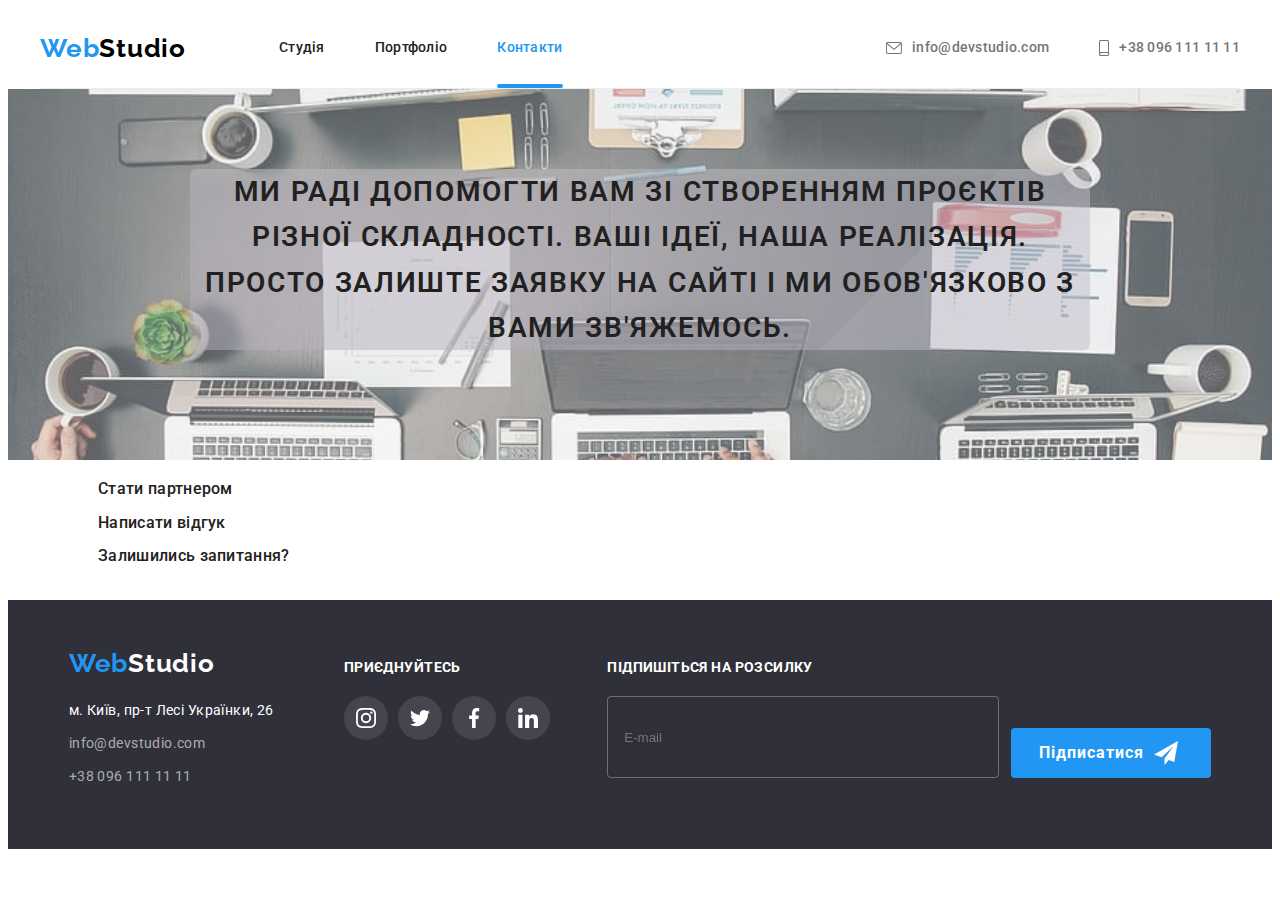
==== contacts.html @ 42ce3b86 "New update" ====
<!DOCTYPE html>
<html lang="uk">
<head>
    <meta charset="UTF-8">
    <meta http-equiv="X-UA-Compatible" content="IE=edge">
    <meta name="viewport" content="width=device-width, initial-scale=1.0">
    <title lang="en">Contacts</title>
    <link rel="preconnect" href="https://fonts.googleapis.com">
    <link rel="preconnect" href="https://fonts.gstatic.com" crossorigin>
    <link href="https://fonts.googleapis.com/css2?family=Raleway:wght@700&family=Roboto:wght@400;500;700;900&display=swap"
        rel="stylesheet">
    <link rel="stylesheet" href="https://cdnjs.cloudflare.com/ajax/libs/modern-normalize/1.1.0/modern-normalize.min.css"
        integrity="sha512-wpPYUAdjBVSE4KJnH1VR1HeZfpl1ub8YT/NKx4PuQ5NmX2tKuGu6U/JRp5y+Y8XG2tV+wKQpNHVUX03MfMFn9Q=="
        crossorigin="anonymous" referrerpolicy="no-referrer" />
    <link rel="stylesheet" href="./css/main.min.css" />
</head>
<body>
    <header class="container header">
        <div class="header-container">
            <nav class="header-item">
                <a href="./index.html"><span class="logo">Web</span><span class="logo logo-second-part">Studio</span></a>
                <ul class="list-link flex-items">
                    <li class="list-item">
                        <a class="link" href="./index.html">Студія</a>
                    </li>
                    <li class="list-item">
                        <a class="link" href="./portfolio.html">Портфоліо</a>
                    </li>
                    <li class="list-item">
                        <a class="link current" href="./contacts.html">Контакти</a>
                    </li>
                </ul>
            </nav>
            <button type="button" class="mobile-menu-btn" data-menu-open>
                <svg class="mobile-menu-btn__icon" width="40" height="40">
                    <use href="./images/for-sprite/sprite.svg#icon-menu"></use>
                </svg>
            </button>
            <ul class="list-address flex-items">
                <li class="address-item mail">
                    <a class="link-address" href="mailto:info@devstudio.com">
                        <svg class="mail-icon">
                            <use href="./images/for-sprite/sprite.svg#mail"></use>
                        </svg>
                        info@devstudio.com
                    </a>
                </li>
                <li class="address-item">
                    <a class="link-address" href="tel:+380961111111">
                        <svg class="phone-icon">
                            <use href="./images/for-sprite/sprite.svg#phone"></use>
                        </svg>+38 096 111 11 11
                    </a>
                </li>
            </ul>
        </div>
    
        <div class="mobile-menu" data-menu>
            <div class="container mobile-menu__container">
                <button type="button" class="mobile-menu__close-btn" data-menu-close>
                    <svg class="mobile-menu__close-icon" width="40" height="40">
                        <use href="./images/for-sprite/sprite.svg#icon-close-menu"></use>
                    </svg>
                </button>
                <ul class="mobile-menu__list-link">
                    <li class="mobile-menu__list-item">
                        <a class="mobile-menu__link" href="./index.html">Студія</a>
                    </li>
                    <li class="mobile-menu__list-item">
                        <a class="mobile-menu__link current" href="./portfolio.html">Портфоліо</a>
                    </li>
                    <li class="mobile-menu__list-item">
                        <a class="mobile-menu__link" href="#">Контакти</a>
                    </li>
                </ul>
                <ul class="mobile-menu__list-address">
                    <li class="mobile-menu__address-item mail">
                        <a class="mobile-menu__link-phone" href="tel:+380961111111">
                            +38 096 111 11 11
                        </a>
                    </li>
                    <li class="mobile-menu__address-item">
                        <a class="mobile-menu__link-mail" href="mailto:info@devstudio.com">
                            info@devstudio.com
                        </a>
                    </li>
                </ul>
    </header>
    <main>
        <section class="section-contacts">
            <div class="contacts-container">
                <h1 class="contacts-article">Ми раді допомогти вам зі створенням проєктів різної складності. Ваші ідеї, наша реалізація. Просто залиште заявку на сайті і ми обов'язково з вами зв'яжемось.</h1>
            </div>
        </section>
        <ul class="contacts-list">
            <li class="contacts-item">
                <a class="contacts-link" href=""#>Стати партнером</a>
            </li>
            <li class="contacts-item">
                <a class="contacts-link" href=""#>Написати відгук</a>
            </li>
            <li class="contacts-item">
                <a class="contacts-link" href=""#>Залишились запитання?</a>
            </li>
        </ul>
    

    </main>
    <footer class="footer-address">
        <div class="footer-container">
            <div class="footer-left-part">
                <div class="footer-left">
                    <a href="./index.html"><span class="logo">Web</span><span class="logo logo-third-part">Studio</span></a>
                    <address class="footer-list">
                        <ul class="footer-box">
                            <li>
                                <a class="footer-link" href="https://goo.gl/maps/sdtxkwDF94uDCL8M9" target="_blank"
                                    rel="noopener noreferrer">м. Київ, пр-т Лесі Українки, 26</a>
                            </li>
                            <li class="footer-contacts">
                                <a class="footer-link footer-transparant"
                                    href="mailto:info@devstudio.com">info@devstudio.com</a>
                            </li>
                            <li class="footer-contacts">
                                <a class="footer-link footer-transparant" href="tel:+380961111111">+38 096 111 11 11</a>
                            </li>
                        </ul>
                    </address>
                </div>
                <div class="footer-right">
                    <h2 class="join-link">
                        Приєднуйтесь
                    </h2>
                    <ul class="flex-items box-media-footer">
                        <li class="social-list-footer">
                            <a href="#" class="link-networks-footer">
                                <svg class="social-networks-footer">
                                    <use href="./images/for-sprite/sprite.svg#icon-instagram"></use>
                                </svg>
                            </a>
                        </li>
                        <li class="social-list-footer">
                            <a href="#" class="link-networks-footer">
                                <svg class="social-networks-footer">
                                    <use href="./images/for-sprite/sprite.svg#icon-twitter"></use>
                                </svg>
                            </a>
                        </li>
                        <li class="social-list-footer">
                            <a href="#" class="link-networks-footer">
                                <svg class="social-networks-footer">
                                    <use href="./images/for-sprite/sprite.svg#icon-facebook"></use>
                                </svg>
                            </a>
                        </li>
                        <li class="social-list-footer">
                            <a href="#" class="link-networks-footer">
                                <svg class="social-networks-footer">
                                    <use href="./images/for-sprite/sprite.svg#icon-linkedin"></use>
                                </svg>
                            </a>
                        </li>
                    </ul>
                </div>
            </div>
            <form class="footer-contain">
                <label class="contact-form-field">
                    <span class="footer-form-title">Підпишіться на розсилку</span>
                    <span class="contact-form-input-footer">
                        <input name="user-email-address" class="email-footer" type="email" placeholder="E-mail">
                    </span>
                </label>
                <button type="submit" class="footer-button">
                    Підписатися
                    <svg class="footer-icon" width="24" height="24">
                        <use href="./images/for-sprite/sprite.svg#icon-send"></use>
                    </svg>
                </button>
            </form>
        </div>
    </footer>

<script src="./js/modal.js"></script>
<script src="./js/menu.js"></script>
</body>
</html>
---- css/main.min.css ----
:root{--primary-font: Roboto, sans-serif;--secondary-font: Raleway, sans-serif;--primary-color: #212121;--link-address-color: #757575;--link-color: #2196F3;--logo-color: #000000;--primary-background-color: #FFFFFF;--secondary-background-color: #2F303A;--color-transparant: rgba(255, 255, 255, 0.6);--active-button-color: #188CE8;--section-color: #F5F4FA;--border-color: #EEEEEE;--header-border-color: #ECECEC;--background-color-image: #C4C4C4;--social-network-color: #AFB1B8}.visually-hidden{position:absolute;width:1px;height:1px;margin:-1px;padding:0;overflow:hidden;border:0;clip:rect(0 0 0 0)}body{font-family:var(--primary-font);color:var(--primary-color);background-color:var(--primary-background-color)}ul{list-style:none;margin-top:0;margin-bottom:0;padding-left:0}a{text-decoration:none}h1,h2,h3,p{padding:0;margin:0}img{display:block}.container{padding-left:15px;padding-right:15px;margin-left:auto;margin-right:auto;width:100%}@media screen and (min-width: 480px){.container{width:480px}}@media screen and (min-width: 768px){.container{width:768px}}@media screen and (min-width: 1200px){.container{width:1200px}}.flex-items{display:-webkit-box;display:-ms-flexbox;display:flex}.header{position:relative}.header-container{display:-webkit-box;display:-ms-flexbox;display:flex;padding-top:16px;padding-bottom:16px;-webkit-box-pack:justify;-ms-flex-pack:justify;justify-content:space-between;-webkit-box-align:center;-ms-flex-align:center;align-items:center;border-bottom:1px solid var(--header-border-color)}.logo{color:var(--link-color);font-family:var(--secondary-font);font-weight:700;font-size:26px;line-height:1.19;letter-spacing:.03em}.logo-second-part{color:var(--logo-color)}.list-link{display:none}.list-address{display:none}.mobile-menu-btn{display:-webkit-inline-box;display:-ms-inline-flexbox;display:inline-flex;margin:0;padding:0;top:10px;right:15px;background-color:rgba(0,0,0,0);border:none;line-height:0;cursor:pointer;-webkit-transition:fill 250ms cubic-bezier(0.4, 0, 0.2, 1);transition:fill 250ms cubic-bezier(0.4, 0, 0.2, 1)}.mobile-menu-btn:hover,.mobile-menu-btn:focus{fill:var(--link-color)}.mobile-menu{position:fixed;top:0;left:0;width:100%;height:100vh;overflow:auto;opacity:0;visibility:hidden;pointer-events:none;z-index:999;background-color:var(--primary-background-color);-webkit-transition:opacity 250ms cubic-bezier(0.4, 0, 0.2, 1),visibility 250ms cubic-bezier(0.4, 0, 0.2, 1);transition:opacity 250ms cubic-bezier(0.4, 0, 0.2, 1),visibility 250ms cubic-bezier(0.4, 0, 0.2, 1)}.mobile-menu.is-open{display:block;opacity:1;visibility:visible;pointer-events:auto}.mobile-menu__close-btn{display:block;position:absolute;top:10px;right:15px;background-color:rgba(0,0,0,0);border:none;padding:0;line-height:0;cursor:pointer;-webkit-transition:fill 250ms cubic-bezier(0.4, 0, 0.2, 1);transition:fill 250ms cubic-bezier(0.4, 0, 0.2, 1)}.mobile-menu__close-btn:hover,.mobile-menu__close-btn:focus{fill:var(--link-color)}.mobile-menu__container{position:relative;padding-top:48px;padding-bottom:48px}.mobile-menu__list-link{padding-left:25px;margin-bottom:170px}.mobile-menu__list-item:not(:last-child){margin-bottom:36px}.mobile-menu__link{display:block;position:relative;color:var(--primary-color);font-weight:500;font-size:30px;line-height:1.18;letter-spacing:.02em;-webkit-transition:color 250ms cubic-bezier(0.4, 0, 0.2, 1);transition:color 250ms cubic-bezier(0.4, 0, 0.2, 1)}.mobile-menu__link:hover,.mobile-menu__link:focus{color:var(--link-color)}.mobile-menu__link.current{color:var(--link-color)}.mobile-menu__list-address{padding-left:25px;margin-bottom:40px}.mobile-menu__link-phone{font-weight:500;font-size:28px;line-height:1.18;letter-spacing:.02em;color:var(--link-color)}.mobile-menu__link-mail{font-weight:500;font-size:20px;line-height:28px;letter-spacing:.02em;color:var(--link-address-color)}.mobile-menu__address-item:not(:last-child){margin-bottom:20px}.mobile-menu__social-network{padding-left:25px}.mobile-menu__network-item:not(:last-child){margin-right:10px}.mobile-menu__network-item:not(:last-child)::after{content:"";border:1px solid rgba(33,33,33,.2);-webkit-transform:rotate(90deg);transform:rotate(90deg);margin-left:6px}.mobile-menu__network-link{color:var(--link-color);font-weight:500;font-size:12px;line-height:1.22;letter-spacing:.02em}@media screen and (min-width: 480px){.mobile-menu__list-link{padding-left:25px;margin-bottom:302px}.mobile-menu__link{font-size:40px}.mobile-menu__link-phone{font-size:34px}.mobile-menu__link-mail{font-size:24px}.mobile-menu__network-item:not(:last-child)::after{margin-left:10px}.mobile-menu__network-link{font-size:18px}}@media screen and (min-width: 768px){.header-container{display:-webkit-box;display:-ms-flexbox;display:flex;-webkit-box-align:center;-ms-flex-align:center;align-items:center;padding-top:0;padding-bottom:0;border-bottom:1px solid var(--header-border-color)}.mobile-menu-btn{display:none}.mobile-menu{display:none}.logo{color:var(--link-color);font-family:var(--secondary-font);font-weight:700;font-size:24px;line-height:1.16;letter-spacing:.03em}.logo-second-part{color:var(--logo-color)}.header-item{display:-webkit-box;display:-ms-flexbox;display:flex;-webkit-box-align:center;-ms-flex-align:center;align-items:center}.list-link{display:-webkit-box;display:-ms-flexbox;display:flex;margin-left:87px}.link{display:block;position:relative;padding-top:32px;padding-bottom:32px;color:var(--primary-color);font-weight:500;font-size:14px;line-height:1.14;letter-spacing:.02em;-webkit-transition:color 250ms cubic-bezier(0.4, 0, 0.2, 1);transition:color 250ms cubic-bezier(0.4, 0, 0.2, 1)}.link:hover,.link:focus{color:var(--link-color)}.list-item:not(:last-child){margin-right:50px}.link.current{color:var(--link-color)}.link.current::after{content:"";position:absolute;width:100%;height:4px;bottom:0;left:0;border-radius:2px;background-color:var(--link-color)}.list-address{display:-webkit-box;display:-ms-flexbox;display:flex;margin-top:0;margin-left:auto;-ms-flex-wrap:wrap;flex-wrap:wrap;margin-left:96px}.link-address{color:var(--link-address-color);font-weight:500;font-size:12px;line-height:1.14;letter-spacing:.02em;display:-webkit-box;display:-ms-flexbox;display:flex;-webkit-box-pack:center;-ms-flex-pack:center;justify-content:center;-webkit-box-align:center;-ms-flex-align:center;align-items:center;-webkit-transition:color 250ms cubic-bezier(0.4, 0, 0.2, 1);transition:color 250ms cubic-bezier(0.4, 0, 0.2, 1)}.link-address:hover,.link-address:focus{color:var(--link-color)}.address-item:not(:last-child){margin-bottom:10px}.mail-icon{width:14px;height:10px;margin-right:8px;fill:currentColor}.mail-icon:hover,.mail-icon:focus{fill:var(--link-color)}.phone-icon{width:10px;height:14px;margin-right:8px;fill:currentColor}.phone-icon:hover,.phone-icon:focus{fill:var(--link-color)}}@media screen and (min-width: 1200px){.header-item{display:-webkit-box;display:-ms-flexbox;display:flex;-webkit-box-align:center;-ms-flex-align:center;align-items:center}.header-border{border-bottom:1px solid var(--header-border-color)}.logo{color:var(--link-color);font-family:var(--secondary-font);font-weight:700;font-size:26px;line-height:1.19;letter-spacing:.03em}.logo-second-part{color:var(--logo-color)}.list-link{display:-webkit-box;display:-ms-flexbox;display:flex;margin-left:93px}.link{display:block;position:relative;padding-top:32px;padding-bottom:32px;color:var(--primary-color);font-weight:500;font-size:14px;line-height:1.14;letter-spacing:.02em;-webkit-transition:color 250ms cubic-bezier(0.4, 0, 0.2, 1);transition:color 250ms cubic-bezier(0.4, 0, 0.2, 1)}.link:hover,.link:focus{color:var(--link-color)}.list-item:not(:last-child){margin-right:50px}.link.current{color:var(--link-color)}.link.current::after{content:"";position:absolute;width:100%;height:4px;bottom:0;left:0;border-radius:2px;background-color:var(--link-color)}.list-address{display:-webkit-box;display:-ms-flexbox;display:flex;margin-top:0;margin-left:auto}.link-address{color:var(--link-address-color);font-weight:500;font-size:14px;line-height:1.14;letter-spacing:.02em;display:-webkit-box;display:-ms-flexbox;display:flex;-webkit-box-align:center;-ms-flex-align:center;align-items:center;-webkit-transition:color 250ms cubic-bezier(0.4, 0, 0.2, 1);transition:color 250ms cubic-bezier(0.4, 0, 0.2, 1)}.link-address:hover,.link-address:focus{color:var(--link-color)}.address-item:nth-child(n+1){margin-bottom:0}.address-item:not(:last-child){margin-right:50px}.mail-icon{width:16px;height:12px;margin-right:10px;fill:currentColor}.mail-icon:hover,.mail-icon:focus{fill:var(--link-color)}.phone-icon{width:10px;height:16px;margin-right:10px;fill:currentColor}.phone-icon:hover,.phone-icon:focus{fill:var(--link-color)}.mail{margin-left:auto}}.hero{width:100%;background-image:-webkit-gradient(linear, left top, left bottom, from(rgba(47, 48, 58, 0.4)), to(rgba(47, 48, 58, 0.4))),url(../images/mobile/hero-mobile.jpg);background-image:linear-gradient(rgba(47, 48, 58, 0.4), rgba(47, 48, 58, 0.4)),url(../images/mobile/hero-mobile.jpg);background-position:center;background-color:var(--background-color-image);background-size:cover;background-repeat:no-repeat;padding-top:118px;padding-bottom:118px;text-align:center;margin-left:auto;margin-right:auto}@media(min-device-pixel-ratio: 2),(-webkit-min-device-pixel-ratio: 2),(min-resolution: 192dpi),(min-resolution: 2dppx){.hero{background-image:-webkit-gradient(linear, left top, left bottom, from(rgba(47, 48, 58, 0.4)), to(rgba(47, 48, 58, 0.4))),url(../images/mobile/hero-mobile@2x.webp);background-image:linear-gradient(rgba(47, 48, 58, 0.4), rgba(47, 48, 58, 0.4)),url(../images/mobile/hero-mobile@2x.webp)}}.hero__title{margin-bottom:30px;margin-left:auto;margin-right:auto;width:300px;color:var(--primary-background-color);font-weight:900;font-size:26px;line-height:1.62;letter-spacing:.06em;text-transform:uppercase}.hero__button{padding-top:10px;padding-bottom:10px;padding-right:32px;padding-left:32px;border:1px rgba(0,0,0,0);border-radius:4px;min-width:216px;color:var(--primary-background-color);background-color:var(--link-color);font-weight:700;font-size:16px;line-height:1.88;letter-spacing:.06em;-webkit-transition:background-color 250ms cubic-bezier(0.4, 0, 0.2, 1);transition:background-color 250ms cubic-bezier(0.4, 0, 0.2, 1)}.hero__button:hover,.hero__button:focus{background-color:var(--active-button-color);cursor:pointer}@media screen and (min-width: 480px){.hero{width:100%;background-image:-webkit-gradient(linear, left top, left bottom, from(rgba(47, 48, 58, 0.4)), to(rgba(47, 48, 58, 0.4))),url(../images/mobile/hero-mobile.jpg);background-image:linear-gradient(rgba(47, 48, 58, 0.4), rgba(47, 48, 58, 0.4)),url(../images/mobile/hero-mobile.jpg);background-position:center;background-color:var(--background-color-image);background-size:cover;background-repeat:no-repeat;padding-top:118px;padding-bottom:118px;text-align:center;margin-left:auto;margin-right:auto}}@media screen and (min-width: 480px)and (min-device-pixel-ratio: 2),screen and (min-width: 480px)and (-webkit-min-device-pixel-ratio: 2),screen and (min-width: 480px)and (min-resolution: 192dpi),screen and (min-width: 480px)and (min-resolution: 2dppx){.hero{background-image:-webkit-gradient(linear, left top, left bottom, from(rgba(47, 48, 58, 0.4)), to(rgba(47, 48, 58, 0.4))),url(../images/mobile/hero-mobile@2x.webp);background-image:linear-gradient(rgba(47, 48, 58, 0.4), rgba(47, 48, 58, 0.4)),url(../images/mobile/hero-mobile@2x.webp)}}@media screen and (min-width: 480px){.hero__title{margin-bottom:30px;margin-left:auto;margin-right:auto;width:300px;color:var(--primary-background-color);font-weight:900;font-size:26px;line-height:1.62;letter-spacing:.06em;text-transform:uppercase}.hero__button{padding-top:10px;padding-bottom:10px;padding-right:32px;padding-left:32px;border:1px rgba(0,0,0,0);border-radius:4px;min-width:216px;color:var(--primary-background-color);background-color:var(--link-color);font-weight:700;font-size:16px;line-height:1.88;letter-spacing:.06em;-webkit-transition:background-color 250ms cubic-bezier(0.4, 0, 0.2, 1);transition:background-color 250ms cubic-bezier(0.4, 0, 0.2, 1)}.hero__button:hover,.hero__button:focus{background-color:var(--active-button-color);cursor:pointer}}@media screen and (min-width: 768px){.hero{width:100%;background-image:-webkit-gradient(linear, left top, left bottom, from(rgba(47, 48, 58, 0.4)), to(rgba(47, 48, 58, 0.4))),url(../images/tablet/hero-tablet.jpg);background-image:linear-gradient(rgba(47, 48, 58, 0.4), rgba(47, 48, 58, 0.4)),url(../images/tablet/hero-tablet.jpg);background-color:var(--background-color-image);background-position:center;background-size:cover;max-width:1023px;padding-top:120px;padding-bottom:120px;text-align:center;margin-left:auto;margin-right:auto}}@media screen and (min-width: 768px)and (min-device-pixel-ratio: 2),screen and (min-width: 768px)and (-webkit-min-device-pixel-ratio: 2),screen and (min-width: 768px)and (min-resolution: 192dpi),screen and (min-width: 768px)and (min-resolution: 2dppx){.hero{background-image:-webkit-gradient(linear, left top, left bottom, from(rgba(47, 48, 58, 0.4)), to(rgba(47, 48, 58, 0.4))),url(../images/tablet/hero-tablet@2x.webp);background-image:linear-gradient(rgba(47, 48, 58, 0.4), rgba(47, 48, 58, 0.4)),url(../images/tablet/hero-tablet@2x.webp)}}@media screen and (min-width: 768px){.hero__title{margin-bottom:30px;margin-left:auto;margin-right:auto;width:360px;color:var(--primary-background-color);font-weight:900;font-size:26px;line-height:1.62;letter-spacing:.06em;text-transform:uppercase}.hero__button{padding-top:10px;padding-bottom:10px;padding-right:24px;padding-left:24px;border:1px rgba(0,0,0,0);border-radius:4px;min-width:200px;color:var(--primary-background-color);background-color:var(--link-color);font-weight:700;font-size:16px;line-height:1.88;letter-spacing:.06em;-webkit-transition:background-color 250ms cubic-bezier(0.4, 0, 0.2, 1);transition:background-color 250ms cubic-bezier(0.4, 0, 0.2, 1)}.hero__button:hover,.hero__button:focus{background-color:var(--active-button-color);cursor:pointer}}@media screen and (min-width: 1200px){.hero{width:100%;background-image:-webkit-gradient(linear, left top, left bottom, from(rgba(47, 48, 58, 0.4)), to(rgba(47, 48, 58, 0.4))),url(../images/desktop/hero-desktop.jpg);background-image:linear-gradient(rgba(47, 48, 58, 0.4), rgba(47, 48, 58, 0.4)),url(../images/desktop/hero-desktop.jpg);background-color:var(--background-color-image);background-size:cover;background-position:center;max-width:1600px;padding-top:200px;padding-bottom:200px;text-align:center;margin-left:auto;margin-right:auto}}@media screen and (min-width: 1200px)and (min-device-pixel-ratio: 2),screen and (min-width: 1200px)and (-webkit-min-device-pixel-ratio: 2),screen and (min-width: 1200px)and (min-resolution: 192dpi),screen and (min-width: 1200px)and (min-resolution: 2dppx){.hero{background-image:-webkit-gradient(linear, left top, left bottom, from(rgba(47, 48, 58, 0.4)), to(rgba(47, 48, 58, 0.4))),url(../images/desktop/hero-desktop@2x.jpg);background-image:linear-gradient(rgba(47, 48, 58, 0.4), rgba(47, 48, 58, 0.4)),url(../images/desktop/hero-desktop@2x.jpg)}}@media screen and (min-width: 1200px){.hero__title{margin-bottom:30px;margin-left:auto;margin-right:auto;width:696px;color:var(--primary-background-color);font-weight:900;font-size:44px;line-height:1.36;letter-spacing:.06em;text-transform:uppercase}.hero__button{padding-top:10px;padding-bottom:10px;padding-right:32px;padding-left:32px;border:1px rgba(0,0,0,0);border-radius:4px;min-width:216px;color:var(--primary-background-color);background-color:var(--link-color);font-weight:700;font-size:16px;line-height:1.88;letter-spacing:.06em;-webkit-transition:background-color 250ms cubic-bezier(0.4, 0, 0.2, 1);transition:background-color 250ms cubic-bezier(0.4, 0, 0.2, 1)}.hero__button:hover,.hero__button:focus{background-color:var(--active-button-color);cursor:pointer}}.backdrop{position:fixed;top:0;left:0;width:100vw;height:100vh;background-color:rgba(0,0,0,.2);-webkit-transition:opacity 500ms cubic-bezier(0.4, 0, 0.2, 1),visibility 500ms cubic-bezier(0.4, 0, 0.2, 1);transition:opacity 500ms cubic-bezier(0.4, 0, 0.2, 1),visibility 500ms cubic-bezier(0.4, 0, 0.2, 1)}.backdrop.is-hidden{opacity:0;visibility:hidden;pointer-events:none}.backdrop.is-hidden .modal{-webkit-transform:translate(-50%, -50%) scale(0.7);transform:translate(-50%, -50%) scale(0.7)}.modal{position:absolute;top:50%;left:50%;-webkit-transform:translate(-50%, -50%) scale(1);transform:translate(-50%, -50%) scale(1);opacity:1;width:300px;height:560px;background-color:var(--primary-background-color);border-radius:4px;-webkit-transform:scale(1),opacity(1);transform:scale(1),opacity(1);-webkit-transition:opacity 250ms linear,-webkit-transform 250ms linear;transition:opacity 250ms linear,-webkit-transform 250ms linear;transition:transform 250ms linear,opacity 250ms linear;transition:transform 250ms linear,opacity 250ms linear,-webkit-transform 250ms linear}.modal-close-button{position:absolute;top:8px;right:8px;display:-webkit-box;display:-ms-flexbox;display:flex;-webkit-box-pack:center;-ms-flex-pack:center;justify-content:center;-webkit-box-align:center;-ms-flex-align:center;align-items:center;width:30px;height:30px;border-radius:50%;border:1px solid rgba(0,0,0,.1);background-color:rgba(0,0,0,0);padding:0;cursor:pointer;-webkit-transition:fill 250ms cubic-bezier(0.4, 0, 0.2, 1);transition:fill 250ms cubic-bezier(0.4, 0, 0.2, 1)}.modal-close-button:hover,.modal-close-button:focus .modal-close-icon{fill:var(--link-color)}@media screen and (min-width: 480px){.backdrop{position:fixed;top:0;left:0;width:100vw;height:100vh;background-color:rgba(0,0,0,.2);-webkit-transition:opacity 500ms cubic-bezier(0.4, 0, 0.2, 1),visibility 500ms cubic-bezier(0.4, 0, 0.2, 1);transition:opacity 500ms cubic-bezier(0.4, 0, 0.2, 1),visibility 500ms cubic-bezier(0.4, 0, 0.2, 1)}.backdrop.is-hidden{opacity:0;visibility:hidden;pointer-events:none}.backdrop.is-hidden .modal{-webkit-transform:translate(-50%, -50%) scale(0.7);transform:translate(-50%, -50%) scale(0.7)}.modal{position:absolute;top:50%;left:50%;-webkit-transform:translate(-50%, -50%) scale(1);transform:translate(-50%, -50%) scale(1);opacity:1;width:450px;height:609px;background-color:var(--primary-background-color);border-radius:4px;-webkit-transform:scale(1),opacity(1);transform:scale(1),opacity(1);-webkit-transition:opacity 250ms linear,-webkit-transform 250ms linear;transition:opacity 250ms linear,-webkit-transform 250ms linear;transition:transform 250ms linear,opacity 250ms linear;transition:transform 250ms linear,opacity 250ms linear,-webkit-transform 250ms linear}.modal-close-button{position:absolute;top:8px;right:8px;display:-webkit-box;display:-ms-flexbox;display:flex;-webkit-box-pack:center;-ms-flex-pack:center;justify-content:center;-webkit-box-align:center;-ms-flex-align:center;align-items:center;width:30px;height:30px;border-radius:50%;border:1px solid rgba(0,0,0,.1);background-color:rgba(0,0,0,0);padding:0;cursor:pointer;-webkit-transition:fill 250ms cubic-bezier(0.4, 0, 0.2, 1);transition:fill 250ms cubic-bezier(0.4, 0, 0.2, 1)}.modal-close-button:hover,.modal-close-button:focus .modal-close-icon{fill:var(--link-color)}}@media screen and (min-width: 768px){.backdrop{position:fixed;top:0;left:0;width:100vw;height:100vh;background-color:rgba(0,0,0,.2);-webkit-transition:opacity 500ms cubic-bezier(0.4, 0, 0.2, 1),visibility 500ms cubic-bezier(0.4, 0, 0.2, 1);transition:opacity 500ms cubic-bezier(0.4, 0, 0.2, 1),visibility 500ms cubic-bezier(0.4, 0, 0.2, 1)}.backdrop.is-hidden{opacity:0;visibility:hidden;pointer-events:none}.backdrop.is-hidden .modal{-webkit-transform:translate(-50%, -50%) scale(0.7);transform:translate(-50%, -50%) scale(0.7)}.modal{position:absolute;top:50%;left:50%;-webkit-transform:translate(-50%, -50%) scale(1);transform:translate(-50%, -50%) scale(1);opacity:1;width:450px;height:609px;background-color:var(--primary-background-color);border-radius:4px;-webkit-transform:scale(1),opacity(1);transform:scale(1),opacity(1);-webkit-transition:opacity 250ms linear,-webkit-transform 250ms linear;transition:opacity 250ms linear,-webkit-transform 250ms linear;transition:transform 250ms linear,opacity 250ms linear;transition:transform 250ms linear,opacity 250ms linear,-webkit-transform 250ms linear}.modal-close-button{position:absolute;top:8px;right:8px;display:-webkit-box;display:-ms-flexbox;display:flex;-webkit-box-pack:center;-ms-flex-pack:center;justify-content:center;-webkit-box-align:center;-ms-flex-align:center;align-items:center;width:30px;height:30px;border-radius:50%;border:1px solid rgba(0,0,0,.1);background-color:rgba(0,0,0,0);padding:0;cursor:pointer;-webkit-transition:fill 250ms cubic-bezier(0.4, 0, 0.2, 1);transition:fill 250ms cubic-bezier(0.4, 0, 0.2, 1)}.modal-close-button:hover,.modal-close-button:focus .modal-close-icon{fill:var(--link-color)}}@media screen and (min-width: 1200px){.backdrop{position:fixed;top:0;left:0;width:100vw;height:100vh;background-color:rgba(0,0,0,.2);-webkit-transition:opacity 500ms cubic-bezier(0.4, 0, 0.2, 1),visibility 500ms cubic-bezier(0.4, 0, 0.2, 1);transition:opacity 500ms cubic-bezier(0.4, 0, 0.2, 1),visibility 500ms cubic-bezier(0.4, 0, 0.2, 1)}.backdrop.is-hidden{opacity:0;visibility:hidden;pointer-events:none}.backdrop.is-hidden .modal{-webkit-transform:translate(-50%, -50%) scale(0.7);transform:translate(-50%, -50%) scale(0.7)}.modal{position:absolute;top:50%;left:50%;-webkit-transform:translate(-50%, -50%) scale(1);transform:translate(-50%, -50%) scale(1);opacity:1;width:528px;height:581px;background-color:var(--primary-background-color);border-radius:4px;-webkit-transform:scale(1),opacity(1);transform:scale(1),opacity(1);-webkit-transition:opacity 250ms linear,-webkit-transform 250ms linear;transition:opacity 250ms linear,-webkit-transform 250ms linear;transition:transform 250ms linear,opacity 250ms linear;transition:transform 250ms linear,opacity 250ms linear,-webkit-transform 250ms linear}.modal-close-button{position:absolute;top:8px;right:8px;display:-webkit-box;display:-ms-flexbox;display:flex;-webkit-box-pack:center;-ms-flex-pack:center;justify-content:center;-webkit-box-align:center;-ms-flex-align:center;align-items:center;width:30px;height:30px;border-radius:50%;border:1px solid rgba(0,0,0,.1);background-color:rgba(0,0,0,0);padding:0;cursor:pointer;-webkit-transition:fill 250ms cubic-bezier(0.4, 0, 0.2, 1);transition:fill 250ms cubic-bezier(0.4, 0, 0.2, 1)}.modal-close-button:hover,.modal-close-button:focus .modal-close-icon{fill:var(--link-color)}}.contact-form-title{display:block;font-weight:700;font-size:20px;line-height:1.15;text-align:center;letter-spacing:.03em;color:var(--primary-color)}.contact-form{padding:40px}.contact-form-field-form{display:block;margin-top:10px}.contact-form-input-wrapper{position:relative}.contact-form-input{width:100%;height:35px;font-size:14px;margin-top:4px;padding-left:42px;border:1px solid rgba(33,33,33,.2);border-radius:4px;-webkit-transition:border-color 250ms cubic-bezier(0.4, 0, 0.2, 1);transition:border-color 250ms cubic-bezier(0.4, 0, 0.2, 1)}.contact-form-input:focus{outline:none;border-color:var(--link-color)}.contact-form-input:focus+.contact-form-icon{fill:var(--link-color)}.text-style{display:block;font-size:12px;line-height:1.17;letter-spacing:.01em;color:var(--link-address-color)}.contact-form-icon{position:absolute;top:50%;left:12px;-webkit-transform:translateY(-50%);transform:translateY(-50%);display:block;width:18px;height:18px}.contact-form-message{width:100%;height:100px;padding:12px 16px;margin-top:4px;font-size:14px;resize:none;border:1px solid rgba(33,33,33,.2);border-radius:4px;-webkit-transition:border-color 250ms cubic-bezier(0.4, 0, 0.2, 1);transition:border-color 250ms cubic-bezier(0.4, 0, 0.2, 1)}.contact-form-message:focus{outline:none;border-color:var(--link-color)}.contact-form-message::-webkit-input-placeholder{line-height:1.17;letter-spacing:.01em;color:rgba(117,117,117,.5)}.contact-form-message::-moz-placeholder{line-height:1.17;letter-spacing:.01em;color:rgba(117,117,117,.5)}.contact-form-message:-ms-input-placeholder{line-height:1.17;letter-spacing:.01em;color:rgba(117,117,117,.5)}.contact-form-message::-ms-input-placeholder{line-height:1.17;letter-spacing:.01em;color:rgba(117,117,117,.5)}.contact-form-message::placeholder{line-height:1.17;letter-spacing:.01em;color:rgba(117,117,117,.5)}.contact-form-checkbox-wrapper{margin-bottom:20px}.contact-form-checkbox-label{display:-webkit-box;display:-ms-flexbox;display:flex;-webkit-box-pack:center;-ms-flex-pack:center;justify-content:center;-webkit-box-align:center;-ms-flex-align:center;align-items:center;margin-top:20px;font-size:14px}.check-thumb{display:block;width:16px;height:15px;margin-right:8px;border:.2px solid var(--primary-color);cursor:pointer;-webkit-transition:background-color 250ms cubic-bezier(0.4, 0, 0.2, 1);transition:background-color 250ms cubic-bezier(0.4, 0, 0.2, 1)}.contact-form-checkbox:checked+.contact-form-checkbox-label>.check-thumb{background-color:var(--link-color);border-color:var(--link-color);border-radius:2px}.contact-form-checkbox:focus+.contact-form-checkbox-label>.check-thumb{border-color:var(--link-color)}.checkbox-paragraph{display:inline;font-size:12px;line-height:1.17;letter-spacing:.03em}.link-comment{display:inline;font-size:12px;line-height:1.17;letter-spacing:.03em;text-decoration-line:underline;color:var(--link-color)}.contact-form-submit-button{display:block;min-width:200px;padding:10px 52px;margin-left:auto;margin-right:auto;border:1px rgba(0,0,0,0);font-family:inherit;font-weight:700;font-size:16px;line-height:1.88;letter-spacing:.06em;color:var(--primary-background-color);background-color:var(--link-color);border-radius:4px;cursor:pointer;-webkit-transition:background-color 250ms cubic-bezier(0.4, 0, 0.2, 1);transition:background-color 250ms cubic-bezier(0.4, 0, 0.2, 1)}.contact-form-submit-button:hover,.contact-form-submit-button:focus{background-color:var(--active-button-color);-webkit-box-shadow:0px 4px 4px rgba(0,0,0,.15);box-shadow:0px 4px 4px rgba(0,0,0,.15)}@media screen and (min-width: 480px){.contact-form-title{display:block;font-weight:700;font-size:20px;line-height:1.15;text-align:center;letter-spacing:.03em;color:var(--primary-color)}.contact-form{padding:40px}.contact-form-field-form{display:block;margin-top:10px}.contact-form-input-wrapper{position:relative}.contact-form-input{width:100%;height:40px;font-size:14px;margin-top:4px;padding-left:42px;border:1px solid rgba(33,33,33,.2);border-radius:4px;-webkit-transition:border-color 250ms cubic-bezier(0.4, 0, 0.2, 1);transition:border-color 250ms cubic-bezier(0.4, 0, 0.2, 1)}.contact-form-input:focus{outline:none;border-color:var(--link-color)}.contact-form-input:focus+.contact-form-icon{fill:var(--link-color)}.text-style{display:block;font-size:12px;line-height:1.17;letter-spacing:.01em;color:var(--link-address-color)}.contact-form-icon{position:absolute;top:50%;left:12px;-webkit-transform:translateY(-50%);transform:translateY(-50%);display:block;width:18px;height:18px}.contact-form-message{width:100%;height:120px;padding:12px 16px;margin-top:4px;font-size:14px;resize:none;border:1px solid rgba(33,33,33,.2);border-radius:4px;-webkit-transition:border-color 250ms cubic-bezier(0.4, 0, 0.2, 1);transition:border-color 250ms cubic-bezier(0.4, 0, 0.2, 1)}.contact-form-message:focus{outline:none;border-color:var(--link-color)}.contact-form-message::-webkit-input-placeholder{line-height:1.17;letter-spacing:.01em;color:rgba(117,117,117,.5)}.contact-form-message::-moz-placeholder{line-height:1.17;letter-spacing:.01em;color:rgba(117,117,117,.5)}.contact-form-message:-ms-input-placeholder{line-height:1.17;letter-spacing:.01em;color:rgba(117,117,117,.5)}.contact-form-message::-ms-input-placeholder{line-height:1.17;letter-spacing:.01em;color:rgba(117,117,117,.5)}.contact-form-message::placeholder{line-height:1.17;letter-spacing:.01em;color:rgba(117,117,117,.5)}.contact-form-checkbox-wrapper{margin-bottom:30px}.contact-form-checkbox-label{display:-webkit-box;display:-ms-flexbox;display:flex;-webkit-box-pack:center;-ms-flex-pack:center;justify-content:center;-webkit-box-align:center;-ms-flex-align:center;align-items:center;margin-top:20px;font-size:14px}.check-thumb{display:block;width:16px;height:15px;margin-right:8px;border:.2px solid var(--primary-color);cursor:pointer;-webkit-transition:background-color 250ms cubic-bezier(0.4, 0, 0.2, 1);transition:background-color 250ms cubic-bezier(0.4, 0, 0.2, 1)}.contact-form-checkbox:checked+.contact-form-checkbox-label>.check-thumb{background-color:var(--link-color);border-color:var(--link-color);border-radius:2px}.contact-form-checkbox:focus+.contact-form-checkbox-label>.check-thumb{border-color:var(--link-color)}.checkbox-paragraph{display:inline;font-size:12px;line-height:1.17;letter-spacing:.03em}.link-comment{display:inline;font-size:12px;line-height:1.17;letter-spacing:.03em;text-decoration-line:underline;color:var(--link-color)}.contact-form-submit-button{display:block;min-width:200px;padding:10px 52px;margin-left:auto;margin-right:auto;border:1px rgba(0,0,0,0);font-family:inherit;font-weight:700;font-size:16px;line-height:1.88;letter-spacing:.06em;color:var(--primary-background-color);background-color:var(--link-color);border-radius:4px;cursor:pointer;-webkit-transition:background-color 250ms cubic-bezier(0.4, 0, 0.2, 1);transition:background-color 250ms cubic-bezier(0.4, 0, 0.2, 1)}.contact-form-submit-button:hover,.contact-form-submit-button:focus{background-color:var(--active-button-color);-webkit-box-shadow:0px 4px 4px rgba(0,0,0,.15);box-shadow:0px 4px 4px rgba(0,0,0,.15)}}@media screen and (min-width: 768px){.contact-form-title{display:block;font-weight:700;font-size:20px;line-height:1.15;text-align:center;letter-spacing:.03em;color:var(--primary-color)}.contact-form{padding:40px}.contact-form-field-form{display:block;margin-top:10px}.contact-form-input-wrapper{position:relative}.contact-form-input{width:100%;height:40px;font-size:14px;margin-top:4px;padding-left:42px;border:1px solid rgba(33,33,33,.2);border-radius:4px;-webkit-transition:border-color 250ms cubic-bezier(0.4, 0, 0.2, 1);transition:border-color 250ms cubic-bezier(0.4, 0, 0.2, 1)}.contact-form-input:focus{outline:none;border-color:var(--link-color)}.contact-form-input:focus+.contact-form-icon{fill:var(--link-color)}.text-style{display:block;font-size:12px;line-height:1.17;letter-spacing:.01em;color:var(--link-address-color)}.contact-form-icon{position:absolute;top:50%;left:12px;-webkit-transform:translateY(-50%);transform:translateY(-50%);display:block;width:18px;height:18px}.contact-form-message{width:100%;height:120px;padding:12px 16px;margin-top:4px;font-size:14px;resize:none;border:1px solid rgba(33,33,33,.2);border-radius:4px;-webkit-transition:border-color 250ms cubic-bezier(0.4, 0, 0.2, 1);transition:border-color 250ms cubic-bezier(0.4, 0, 0.2, 1)}.contact-form-message:focus{outline:none;border-color:var(--link-color)}.contact-form-message::-webkit-input-placeholder{line-height:1.17;letter-spacing:.01em;color:rgba(117,117,117,.5)}.contact-form-message::-moz-placeholder{line-height:1.17;letter-spacing:.01em;color:rgba(117,117,117,.5)}.contact-form-message:-ms-input-placeholder{line-height:1.17;letter-spacing:.01em;color:rgba(117,117,117,.5)}.contact-form-message::-ms-input-placeholder{line-height:1.17;letter-spacing:.01em;color:rgba(117,117,117,.5)}.contact-form-message::placeholder{line-height:1.17;letter-spacing:.01em;color:rgba(117,117,117,.5)}.contact-form-checkbox-wrapper{margin-bottom:30px}.contact-form-checkbox-label{display:-webkit-box;display:-ms-flexbox;display:flex;-webkit-box-pack:center;-ms-flex-pack:center;justify-content:center;-webkit-box-align:center;-ms-flex-align:center;align-items:center;margin-top:20px;font-size:14px}.check-thumb{display:block;width:16px;height:15px;margin-right:8px;border:.2px solid var(--primary-color);cursor:pointer;-webkit-transition:background-color 250ms cubic-bezier(0.4, 0, 0.2, 1);transition:background-color 250ms cubic-bezier(0.4, 0, 0.2, 1)}.contact-form-checkbox:checked+.contact-form-checkbox-label>.check-thumb{background-color:var(--link-color);border-color:var(--link-color);border-radius:2px}.contact-form-checkbox:focus+.contact-form-checkbox-label>.check-thumb{border-color:var(--link-color)}.checkbox-paragraph{display:inline;font-size:12px;line-height:1.17;letter-spacing:.03em}.link-comment{display:inline;font-size:12px;line-height:1.17;letter-spacing:.03em;text-decoration-line:underline;color:var(--link-color)}.contact-form-submit-button{display:block;min-width:200px;padding:10px 52px;margin-left:auto;margin-right:auto;border:1px rgba(0,0,0,0);font-family:inherit;font-weight:700;font-size:16px;line-height:1.88;letter-spacing:.06em;color:var(--primary-background-color);background-color:var(--link-color);border-radius:4px;cursor:pointer;-webkit-transition:background-color 250ms cubic-bezier(0.4, 0, 0.2, 1);transition:background-color 250ms cubic-bezier(0.4, 0, 0.2, 1)}.contact-form-submit-button:hover,.contact-form-submit-button:focus{background-color:var(--active-button-color);-webkit-box-shadow:0px 4px 4px rgba(0,0,0,.15);box-shadow:0px 4px 4px rgba(0,0,0,.15)}}@media screen and (min-width: 1200px){.contact-form-title{display:block;font-weight:700;font-size:20px;line-height:1.15;text-align:center;letter-spacing:.03em;color:var(--primary-color)}.contact-form{padding:40px}.contact-form-field{display:block;margin-top:10px}.contact-form-input-wrapper{position:relative}.contact-form-input{width:100%;height:40px;font-size:14px;margin-top:4px;padding-left:42px;border:1px solid rgba(33,33,33,.2);border-radius:4px;-webkit-transition:border-color 250ms cubic-bezier(0.4, 0, 0.2, 1);transition:border-color 250ms cubic-bezier(0.4, 0, 0.2, 1)}.contact-form-input:focus{outline:none;border-color:var(--link-color)}.contact-form-input:focus+.contact-form-icon{fill:var(--link-color)}.text-style{display:block;font-size:12px;line-height:1.17;letter-spacing:.01em;color:var(--link-address-color)}.contact-form-icon{position:absolute;top:50%;left:12px;-webkit-transform:translateY(-50%);transform:translateY(-50%);display:block;width:18px;height:18px}.contact-form-message{width:100%;height:120px;padding:12px 16px;margin-top:4px;font-size:14px;resize:none;border:1px solid rgba(33,33,33,.2);border-radius:4px;-webkit-transition:border-color 250ms cubic-bezier(0.4, 0, 0.2, 1);transition:border-color 250ms cubic-bezier(0.4, 0, 0.2, 1)}.contact-form-message:focus{outline:none;border-color:var(--link-color)}.contact-form-message::-webkit-input-placeholder{line-height:1.17;letter-spacing:.01em;color:rgba(117,117,117,.5)}.contact-form-message::-moz-placeholder{line-height:1.17;letter-spacing:.01em;color:rgba(117,117,117,.5)}.contact-form-message:-ms-input-placeholder{line-height:1.17;letter-spacing:.01em;color:rgba(117,117,117,.5)}.contact-form-message::-ms-input-placeholder{line-height:1.17;letter-spacing:.01em;color:rgba(117,117,117,.5)}.contact-form-message::placeholder{line-height:1.17;letter-spacing:.01em;color:rgba(117,117,117,.5)}.contact-form-checkbox-wrapper{margin-bottom:30px}.contact-form-checkbox-label{display:-webkit-box;display:-ms-flexbox;display:flex;margin-top:20px;font-size:14px}.check-thumb{display:block;width:16px;height:15px;margin-right:8px;border:.2px solid var(--primary-color);cursor:pointer;-webkit-transition:background-color 250ms cubic-bezier(0.4, 0, 0.2, 1);transition:background-color 250ms cubic-bezier(0.4, 0, 0.2, 1)}.contact-form-checkbox:checked+.contact-form-checkbox-label>.check-thumb{background-color:var(--link-color);border-color:var(--link-color);border-radius:2px}.contact-form-checkbox:focus+.contact-form-checkbox-label>.check-thumb{border-color:var(--link-color)}.checkbox-paragraph{font-size:14px;display:-webkit-box;display:-ms-flexbox;display:flex;-webkit-box-align:baseline;-ms-flex-align:baseline;align-items:baseline}.link-comment{display:block;font-size:14px;line-height:1.71;letter-spacing:.03em;text-decoration-line:underline;color:var(--link-color)}.contact-form-submit-button{display:block;min-width:200px;padding:10px 52px;margin-left:auto;margin-right:auto;border:1px rgba(0,0,0,0);font-family:inherit;font-weight:700;font-size:16px;line-height:1.88;letter-spacing:.06em;color:var(--primary-background-color);background-color:var(--link-color);border-radius:4px;cursor:pointer;-webkit-transition:background-color 250ms cubic-bezier(0.4, 0, 0.2, 1);transition:background-color 250ms cubic-bezier(0.4, 0, 0.2, 1)}.contact-form-submit-button:hover,.contact-form-submit-button:focus{background-color:var(--active-button-color);-webkit-box-shadow:0px 4px 4px rgba(0,0,0,.15);box-shadow:0px 4px 4px rgba(0,0,0,.15)}}.advantages{margin-top:60px;margin-bottom:60px}.advantages__card:not(:last-child){margin-bottom:30px}.advantages__container{position:relative;width:100%;height:120px;background-color:var(--section-color);border-radius:4px}.advantages__icon{position:absolute;width:70px;height:70px;top:50%;left:50%;-webkit-transform:translate(-50%, -50%);transform:translate(-50%, -50%)}.advantages__card{width:100%}.advantages__title{margin-top:30px;margin-bottom:10px;font-weight:700;font-size:14px;line-height:1.14;letter-spacing:.03em;text-transform:uppercase;text-align:center}.advantages__paragraph{color:var(--link-address-color);font-weight:400;font-size:14px;line-height:24px;letter-spacing:.03em;width:100%}@media screen and (min-width: 480px){.advantages{margin-top:60px;margin-bottom:60px}.advantages__card:not(:last-child){margin-bottom:30px}.advantages__container{position:relative;width:450px;height:120px;background-color:var(--section-color);border-radius:4px}.advantages__icon{position:absolute;width:70px;height:70px;top:50%;left:50%;-webkit-transform:translate(-50%, -50%);transform:translate(-50%, -50%)}.advantages__card{width:450px}.advantages__title{margin-top:30px;margin-bottom:10px;font-weight:700;font-size:14px;line-height:1.14;letter-spacing:.03em;text-transform:uppercase;text-align:center}.advantages__paragraph{color:var(--link-address-color);font-weight:400;font-size:14px;line-height:24px;letter-spacing:.03em;width:100%}}@media screen and (min-width: 768px){.advantages{display:-webkit-box;display:-ms-flexbox;display:flex;-ms-flex-wrap:wrap;flex-wrap:wrap}.advantages__card{-ms-flex-preferred-size:calc((100% - 60px)/2);flex-basis:calc((100% - 60px)/2);width:354px;-webkit-box-pack:center;-ms-flex-pack:center;justify-content:center;-webkit-box-align:center;-ms-flex-align:center;align-items:center}.advantages__card:nth-child(2n+1){margin-right:30px}.advantages__card:nth-child(n+5){margin-bottom:30px}.advantages__container{display:-webkit-box;display:-ms-flexbox;display:flex;width:354px;height:120px;background-color:var(--section-color);border-radius:4px;-webkit-box-pack:center;-ms-flex-pack:center;justify-content:center;-webkit-box-align:center;-ms-flex-align:center;align-items:center}.advantages__icon{width:70px;height:70px}.advantages__title{margin-top:30px;margin-bottom:10px;font-weight:700;font-size:14px;line-height:1.14;letter-spacing:.03em;text-transform:uppercase;text-align:start}.advantages__paragraph{width:354px;color:var(--link-address-color);font-weight:400;font-size:14px;line-height:24px;letter-spacing:.03em}}@media screen and (min-width: 1200px){.advantages{display:-webkit-box;display:-ms-flexbox;display:flex;-ms-flex-wrap:nowrap;flex-wrap:nowrap;margin-top:94px;margin-bottom:94px}.advantages__card{-ms-flex-preferred-size:calc((100% - 90px)/3);flex-basis:calc((100% - 90px)/3);margin-right:30px;width:270px;height:248px}.advantages__card:nth-child(n+1){margin-bottom:0}.advantages__card:not(:last-child){margin-right:30px}.advantages__container{display:-webkit-box;display:-ms-flexbox;display:flex;width:270px;height:120px;background-color:var(--section-color);border-radius:4px;-webkit-box-pack:center;-ms-flex-pack:center;justify-content:center;-webkit-box-align:center;-ms-flex-align:center;align-items:center}.advantages__icon{width:70px;height:70px}.advantages__title{margin-top:30px;margin-bottom:10px;font-weight:700;font-size:14px;line-height:1.14;letter-spacing:.03em;text-transform:uppercase}.advantages__paragraph{color:var(--link-address-color);font-weight:400;font-size:14px;line-height:24px;letter-spacing:.03em;width:270px}}@media screen and (min-width: 320px){.our-work{display:none}}@media screen and (min-width: 480px){.our-work{display:none}}@media screen and (min-width: 768px){.our-work{display:none}}@media screen and (min-width: 1200px){.our-work{display:-webkit-box;display:-ms-flexbox;display:flex;padding-bottom:94px}.work{-ms-flex-preferred-size:calc((100% - 90px)/3);flex-basis:calc((100% - 90px)/3);width:370px}.work:not(:last-child){margin-right:30px}.description-title{margin-bottom:50px;font-weight:700;font-size:36px;line-height:1.17;text-align:center;letter-spacing:.03em}.product-thumb{position:relative}.our-work-name{position:absolute;width:100%;height:70px;bottom:0;left:0;display:-webkit-box;display:-ms-flexbox;display:flex;-webkit-box-pack:center;-ms-flex-pack:center;justify-content:center;-webkit-box-align:center;-ms-flex-align:center;align-items:center;font-weight:700;font-size:14px;line-height:1.14;text-align:center;letter-spacing:.03em;text-transform:uppercase;color:var(--primary-background-color);background-color:rgba(47,48,58,.8)}}.worker-section{background-color:var(--section-color);width:100%;padding-top:60px;padding-bottom:60px}.worker-list{width:100%}.worker-image{max-width:100%}.worker-list:not(:last-child){margin-bottom:30px}.worker-description{padding-top:30px;padding-bottom:30px;-webkit-box-shadow:0px 1px 3px rgba(0,0,0,.12),0px 1px 1px rgba(0,0,0,.14),0px 2px 1px rgba(0,0,0,.2);box-shadow:0px 1px 3px rgba(0,0,0,.12),0px 1px 1px rgba(0,0,0,.14),0px 2px 1px rgba(0,0,0,.2);border-radius:0px 0px 4px 4px;background-color:var(--primary-background-color)}.worker{margin-bottom:30px;font-weight:700;font-size:28px;line-height:1.17;text-align:center;letter-spacing:.03em}.card-worker{margin-bottom:10px;font-weight:500;font-size:16px;line-height:1.19;text-align:center;letter-spacing:.03em}.profession-worker{margin-bottom:16px;font-weight:400;font-size:16px;line-height:1.19;text-align:center;letter-spacing:.03em;color:var(--link-address-color)}.box-media{-webkit-box-pack:center;-ms-flex-pack:center;justify-content:center}.social-list{width:44px;height:44px;border-radius:50%;-webkit-box-pack:center;-ms-flex-pack:center;justify-content:center;display:-webkit-box;display:-ms-flexbox;display:flex;-webkit-box-align:center;-ms-flex-align:center;align-items:center}.social-list:not(:last-child){margin-right:10px}.link-networks{width:44px;height:44px;border-radius:50%;-webkit-box-pack:center;-ms-flex-pack:center;justify-content:center;display:-webkit-box;display:-ms-flexbox;display:flex;-webkit-box-align:center;-ms-flex-align:center;align-items:center;fill:var(--social-network-color);-webkit-transition:background-color 250ms cubic-bezier(0.4, 0, 0.2, 1);transition:background-color 250ms cubic-bezier(0.4, 0, 0.2, 1)}.link-networks:hover,.link-networks:focus{fill:var(--primary-background-color);background-color:var(--link-color)}.social-networks{display:-webkit-box;display:-ms-flexbox;display:flex;width:20px;height:20px;-webkit-transition:fill 250ms cubic-bezier(0.4, 0, 0.2, 1);transition:fill 250ms cubic-bezier(0.4, 0, 0.2, 1)}@media screen and (min-width: 480px){.worker-section{background-color:var(--section-color);width:100%;padding-top:60px;padding-bottom:60px}.worker-list{width:100%}.worker-image{max-width:100%}.worker-list:not(:last-child){margin-bottom:30px}.worker-description{padding-top:30px;padding-bottom:30px;-webkit-box-shadow:0px 1px 3px rgba(0,0,0,.12),0px 1px 1px rgba(0,0,0,.14),0px 2px 1px rgba(0,0,0,.2);box-shadow:0px 1px 3px rgba(0,0,0,.12),0px 1px 1px rgba(0,0,0,.14),0px 2px 1px rgba(0,0,0,.2);border-radius:0px 0px 4px 4px;background-color:var(--primary-background-color)}.worker{margin-bottom:30px;font-weight:700;font-size:28px;line-height:1.17;text-align:center;letter-spacing:.03em}.card-worker{margin-bottom:10px;font-weight:500;font-size:16px;line-height:1.19;text-align:center;letter-spacing:.03em}.profession-worker{margin-bottom:16px;font-weight:400;font-size:16px;line-height:1.19;text-align:center;letter-spacing:.03em;color:var(--link-address-color)}.box-media{-webkit-box-pack:center;-ms-flex-pack:center;justify-content:center}.social-list{width:44px;height:44px;border-radius:50%;-webkit-box-pack:center;-ms-flex-pack:center;justify-content:center;display:-webkit-box;display:-ms-flexbox;display:flex;-webkit-box-align:center;-ms-flex-align:center;align-items:center}.social-list:not(:last-child){margin-right:10px}.link-networks{width:44px;height:44px;border-radius:50%;-webkit-box-pack:center;-ms-flex-pack:center;justify-content:center;display:-webkit-box;display:-ms-flexbox;display:flex;-webkit-box-align:center;-ms-flex-align:center;align-items:center;fill:var(--social-network-color);-webkit-transition:background-color 250ms cubic-bezier(0.4, 0, 0.2, 1);transition:background-color 250ms cubic-bezier(0.4, 0, 0.2, 1)}.link-networks:hover,.link-networks:focus{fill:var(--primary-background-color);background-color:var(--link-color)}.social-networks{display:-webkit-box;display:-ms-flexbox;display:flex;width:20px;height:20px;-webkit-transition:fill 250ms cubic-bezier(0.4, 0, 0.2, 1);transition:fill 250ms cubic-bezier(0.4, 0, 0.2, 1)}}@media screen and (min-width: 768px){.worker-section{background-color:var(--section-color);width:100%;padding-top:60px;padding-bottom:60px}.worker-box{display:-webkit-box;display:-ms-flexbox;display:flex;-ms-flex-wrap:wrap;flex-wrap:wrap;margin-bottom:-30px}.worker-list{width:354px;-ms-flex-preferred-size:calc((100% - 60px)/2);flex-basis:calc((100% - 60px)/2)}.worker-list:nth-child(2n+1){margin-right:30px}.worker-list:nth-child(-n+3){margin-bottom:30px}.worker-description{padding-top:30px;padding-bottom:30px;-webkit-box-shadow:0px 1px 3px rgba(0,0,0,.12),0px 1px 1px rgba(0,0,0,.14),0px 2px 1px rgba(0,0,0,.2);box-shadow:0px 1px 3px rgba(0,0,0,.12),0px 1px 1px rgba(0,0,0,.14),0px 2px 1px rgba(0,0,0,.2);border-radius:0px 0px 4px 4px;background-color:var(--primary-background-color)}.description-title{margin-bottom:50px;font-weight:700;font-size:36px;line-height:1.17;text-align:center;letter-spacing:.03em}.worker{font-weight:700;font-size:28px;line-height:1.18;text-align:center;letter-spacing:.03em}.card-worker{margin-bottom:10px;font-weight:500;font-size:16px;line-height:1.19;text-align:center;letter-spacing:.03em}.profession-worker{margin-bottom:16px;font-weight:400;font-size:16px;line-height:1.19;text-align:center;letter-spacing:.03em;color:var(--link-address-color)}.box-media{-webkit-box-pack:center;-ms-flex-pack:center;justify-content:center}.social-list{width:44px;height:44px;border-radius:50%;-webkit-box-pack:center;-ms-flex-pack:center;justify-content:center;display:-webkit-box;display:-ms-flexbox;display:flex;-webkit-box-align:center;-ms-flex-align:center;align-items:center}.social-list:not(:last-child){margin-right:10px}.link-networks{width:44px;height:44px;border-radius:50%;-webkit-box-pack:center;-ms-flex-pack:center;justify-content:center;display:-webkit-box;display:-ms-flexbox;display:flex;-webkit-box-align:center;-ms-flex-align:center;align-items:center;fill:var(--social-network-color);-webkit-transition:background-color 250ms cubic-bezier(0.4, 0, 0.2, 1);transition:background-color 250ms cubic-bezier(0.4, 0, 0.2, 1)}.link-networks:hover,.link-networks:focus{fill:var(--primary-background-color);background-color:var(--link-color)}.social-networks{display:-webkit-box;display:-ms-flexbox;display:flex;width:20px;height:20px;-webkit-transition:fill 250ms cubic-bezier(0.4, 0, 0.2, 1);transition:fill 250ms cubic-bezier(0.4, 0, 0.2, 1)}}@media screen and (min-width: 1200px){.worker-section{padding-top:94px;padding-bottom:94px;background-color:var(--section-color);width:100%}.worker-list{-ms-flex-preferred-size:calc((100% - 120px)/4);flex-basis:calc((100% - 120px)/4);width:270px}.worker-list:not(:last-child){margin-right:30px}.worker-description{padding-top:30px;padding-bottom:30px;-webkit-box-shadow:0px 1px 3px rgba(0,0,0,.12),0px 1px 1px rgba(0,0,0,.14),0px 2px 1px rgba(0,0,0,.2);box-shadow:0px 1px 3px rgba(0,0,0,.12),0px 1px 1px rgba(0,0,0,.14),0px 2px 1px rgba(0,0,0,.2);border-radius:0px 0px 4px 4px;background-color:var(--primary-background-color)}.description-title{margin-bottom:50px;font-weight:700;font-size:36px;line-height:1.17;text-align:center;letter-spacing:.03em}.worker{margin-bottom:50px;font-weight:700;font-size:36px;line-height:1.17;text-align:center;letter-spacing:.03em}.card-worker{margin-bottom:10px;font-weight:500;font-size:16px;line-height:1.19;text-align:center;letter-spacing:.03em}.profession-worker{margin-bottom:16px;font-weight:400;font-size:16px;line-height:1.19;text-align:center;letter-spacing:.03em;color:var(--link-address-color)}.box-media{-webkit-box-pack:center;-ms-flex-pack:center;justify-content:center}.social-list{width:44px;height:44px;border-radius:50%;-webkit-box-pack:center;-ms-flex-pack:center;justify-content:center;display:-webkit-box;display:-ms-flexbox;display:flex;-webkit-box-align:center;-ms-flex-align:center;align-items:center}.social-list:not(:last-child){margin-right:10px}.link-networks{width:44px;height:44px;border-radius:50%;-webkit-box-pack:center;-ms-flex-pack:center;justify-content:center;display:-webkit-box;display:-ms-flexbox;display:flex;-webkit-box-align:center;-ms-flex-align:center;align-items:center;fill:var(--social-network-color);-webkit-transition:background-color 250ms cubic-bezier(0.4, 0, 0.2, 1);transition:background-color 250ms cubic-bezier(0.4, 0, 0.2, 1)}.link-networks:hover,.link-networks:focus{fill:var(--primary-background-color);background-color:var(--link-color)}.social-networks{display:-webkit-box;display:-ms-flexbox;display:flex;width:20px;height:20px;-webkit-transition:fill 250ms cubic-bezier(0.4, 0, 0.2, 1);transition:fill 250ms cubic-bezier(0.4, 0, 0.2, 1)}}.clients-section{padding-top:60px;padding-bottom:60px}.clients-title{margin-bottom:30px;font-weight:700;font-size:28px;line-height:1.18;text-align:center;letter-spacing:.03em;color:var(--primary-color)}.clients{display:-webkit-box;display:-ms-flexbox;display:flex;-webkit-box-pack:center;-ms-flex-pack:center;justify-content:center;-ms-flex-wrap:wrap;flex-wrap:wrap;gap:30px}.clients__company{width:100%;height:92px;-ms-flex-preferred-size:calc((100% - 60px)/2);flex-basis:calc((100% - 60px)/2)}.clients__link{display:-webkit-box;display:-ms-flexbox;display:flex;-webkit-box-pack:center;-ms-flex-pack:center;justify-content:center;-webkit-box-align:center;-ms-flex-align:center;align-items:center;width:100%;height:92px;border:1px solid var(--social-network-color);border-radius:4px;-webkit-transition:border 250ms cubic-bezier(0.4, 0, 0.2, 1);transition:border 250ms cubic-bezier(0.4, 0, 0.2, 1)}.clients__link:hover,.clients__link:focus .clients__company{border:1px solid var(--link-color);-webkit-transition:border 250ms cubic-bezier(0.4, 0, 0.2, 1);transition:border 250ms cubic-bezier(0.4, 0, 0.2, 1)}.clients__link:hover .clients__icon,.clients__link:focus .clients__icon{fill:var(--link-color)}.clients__icon{width:106px;height:60px;fill:var(--social-network-color);-webkit-transition:fill 250ms cubic-bezier(0.4, 0, 0.2, 1);transition:fill 250ms cubic-bezier(0.4, 0, 0.2, 1)}@media screen and (min-width: 480px){.clients__company{width:210px}.clients__link{width:210px}}@media screen and (min-width: 768px){.clients-title{margin-bottom:30px;font-weight:700;font-size:28px;line-height:1.18;text-align:center;letter-spacing:.03em;color:var(--primary-color)}.clients__company{width:226px;height:92px;gap:30px;-ms-flex-preferred-size:calc((100% - 90px)/3);flex-basis:calc((100% - 90px)/3)}.clients__link{display:-webkit-box;display:-ms-flexbox;display:flex;-webkit-box-pack:center;-ms-flex-pack:center;justify-content:center;-webkit-box-align:center;-ms-flex-align:center;align-items:center;width:226px;height:92px;border:1px solid var(--social-network-color);border-radius:4px;-webkit-transition:border 250ms cubic-bezier(0.4, 0, 0.2, 1);transition:border 250ms cubic-bezier(0.4, 0, 0.2, 1)}.clients__link:hover,.clients__link:focus .clients__company{border:1px solid var(--link-color);-webkit-transition:border 250ms cubic-bezier(0.4, 0, 0.2, 1);transition:border 250ms cubic-bezier(0.4, 0, 0.2, 1)}.clients__link:hover .clients__icon,.clients__link:focus .clients__icon{fill:var(--link-color)}.clients__icon{width:106px;height:60px;fill:var(--social-network-color);-webkit-transition:fill 250ms cubic-bezier(0.4, 0, 0.2, 1);transition:fill 250ms cubic-bezier(0.4, 0, 0.2, 1)}}@media screen and (min-width: 1200px){.clients-section{padding-top:94px;padding-bottom:94px}.clients-title{margin-bottom:50px;font-weight:700;font-size:36px;line-height:1.17;text-align:center;letter-spacing:.03em;color:var(--primary-color)}.clients{-webkit-box-pack:justify;-ms-flex-pack:justify;justify-content:space-between;-webkit-box-align:center;-ms-flex-align:center;align-items:center;-ms-flex-wrap:nowrap;flex-wrap:nowrap}.clients__company{width:170px;height:92px}.clients__link{display:-webkit-box;display:-ms-flexbox;display:flex;-webkit-box-pack:center;-ms-flex-pack:center;justify-content:center;-webkit-box-align:center;-ms-flex-align:center;align-items:center;width:170px;height:92px;border:1px solid var(--social-network-color);border-radius:4px;-webkit-transition:border 250ms cubic-bezier(0.4, 0, 0.2, 1);transition:border 250ms cubic-bezier(0.4, 0, 0.2, 1)}.clients__link:hover,.clients__link:focus .clients__company{border:1px solid var(--link-color);-webkit-transition:border 250ms cubic-bezier(0.4, 0, 0.2, 1);transition:border 250ms cubic-bezier(0.4, 0, 0.2, 1)}.clients__link:hover .clients__icon,.clients__link:focus .clients__icon{fill:var(--link-color)}.clients__icon{width:106px;height:60px;fill:var(--social-network-color);-webkit-transition:fill 250ms cubic-bezier(0.4, 0, 0.2, 1);transition:fill 250ms cubic-bezier(0.4, 0, 0.2, 1)}}.section-project{padding-top:60px;padding-bottom:60px}.list-button{margin-bottom:40px;-webkit-box-pack:center;-ms-flex-pack:center;justify-content:center;-ms-flex-wrap:wrap;flex-wrap:wrap;-webkit-box-pack:start;-ms-flex-pack:start;justify-content:start;gap:8px}.button-item{display:block;height:100%}.filter-button{border:1px rgba(0,0,0,0);border-radius:4px;background-color:var(--section-color);padding-top:6px;padding-right:22px;padding-bottom:6px;padding-left:22px;cursor:pointer;-webkit-transition:background-color 250ms cubic-bezier(0.4, 0, 0.2, 1),color 250ms cubic-bezier(0.4, 0, 0.2, 1),-webkit-box-shadow 250ms cubic-bezier(0.4, 0, 0.2, 1);transition:background-color 250ms cubic-bezier(0.4, 0, 0.2, 1),color 250ms cubic-bezier(0.4, 0, 0.2, 1),-webkit-box-shadow 250ms cubic-bezier(0.4, 0, 0.2, 1);transition:background-color 250ms cubic-bezier(0.4, 0, 0.2, 1),color 250ms cubic-bezier(0.4, 0, 0.2, 1),box-shadow 250ms cubic-bezier(0.4, 0, 0.2, 1);transition:background-color 250ms cubic-bezier(0.4, 0, 0.2, 1),color 250ms cubic-bezier(0.4, 0, 0.2, 1),box-shadow 250ms cubic-bezier(0.4, 0, 0.2, 1),-webkit-box-shadow 250ms cubic-bezier(0.4, 0, 0.2, 1)}.filter-button:hover,.filter-button:focus{color:var(--primary-background-color);background-color:var(--link-color);-webkit-box-shadow:0px 3px 1px rgba(0,0,0,.1),0px 1px 2px rgba(0,0,0,.08),0px 2px 2px rgba(0,0,0,.12);box-shadow:0px 3px 1px rgba(0,0,0,.1),0px 1px 2px rgba(0,0,0,.08),0px 2px 2px rgba(0,0,0,.12)}@media(min-width: 480px){.section-project{padding-top:60px;padding-bottom:60px}.list-button{margin-bottom:40px;-webkit-box-pack:center;-ms-flex-pack:center;justify-content:center;-ms-flex-wrap:wrap;flex-wrap:wrap;-webkit-box-pack:start;-ms-flex-pack:start;justify-content:start;gap:0}.button-item{display:block;height:100%}.button-item:not(:nth-child(n+4)){margin-bottom:15px}.button-item:not(:nth-child(3)){margin-right:8px}.button-item:nth-child(3){margin-right:124px}.filter-button{border:1px rgba(0,0,0,0);border-radius:4px;background-color:var(--section-color);padding-top:6px;padding-right:22px;padding-bottom:6px;padding-left:22px;cursor:pointer;-webkit-transition:background-color 250ms cubic-bezier(0.4, 0, 0.2, 1),color 250ms cubic-bezier(0.4, 0, 0.2, 1),-webkit-box-shadow 250ms cubic-bezier(0.4, 0, 0.2, 1);transition:background-color 250ms cubic-bezier(0.4, 0, 0.2, 1),color 250ms cubic-bezier(0.4, 0, 0.2, 1),-webkit-box-shadow 250ms cubic-bezier(0.4, 0, 0.2, 1);transition:background-color 250ms cubic-bezier(0.4, 0, 0.2, 1),color 250ms cubic-bezier(0.4, 0, 0.2, 1),box-shadow 250ms cubic-bezier(0.4, 0, 0.2, 1);transition:background-color 250ms cubic-bezier(0.4, 0, 0.2, 1),color 250ms cubic-bezier(0.4, 0, 0.2, 1),box-shadow 250ms cubic-bezier(0.4, 0, 0.2, 1),-webkit-box-shadow 250ms cubic-bezier(0.4, 0, 0.2, 1)}.filter-button:hover,.filter-button:focus{color:var(--primary-background-color);background-color:var(--link-color);-webkit-box-shadow:0px 3px 1px rgba(0,0,0,.1),0px 1px 2px rgba(0,0,0,.08),0px 2px 2px rgba(0,0,0,.12);box-shadow:0px 3px 1px rgba(0,0,0,.1),0px 1px 2px rgba(0,0,0,.08),0px 2px 2px rgba(0,0,0,.12)}}@media(min-width: 768px){.section-project{padding-top:60px;padding-bottom:60px}.list-button{margin-bottom:30px;height:38px;-webkit-box-pack:center;-ms-flex-pack:center;justify-content:center}.button-item:not(:last-child){margin-right:8px}.filter-button{border:1px rgba(0,0,0,0);border-radius:4px;height:38px;background-color:var(--section-color);padding-top:6px;padding-right:22px;padding-bottom:6px;padding-left:22px;cursor:pointer;-webkit-transition:background-color 250ms cubic-bezier(0.4, 0, 0.2, 1),color 250ms cubic-bezier(0.4, 0, 0.2, 1),-webkit-box-shadow 250ms cubic-bezier(0.4, 0, 0.2, 1);transition:background-color 250ms cubic-bezier(0.4, 0, 0.2, 1),color 250ms cubic-bezier(0.4, 0, 0.2, 1),-webkit-box-shadow 250ms cubic-bezier(0.4, 0, 0.2, 1);transition:background-color 250ms cubic-bezier(0.4, 0, 0.2, 1),color 250ms cubic-bezier(0.4, 0, 0.2, 1),box-shadow 250ms cubic-bezier(0.4, 0, 0.2, 1);transition:background-color 250ms cubic-bezier(0.4, 0, 0.2, 1),color 250ms cubic-bezier(0.4, 0, 0.2, 1),box-shadow 250ms cubic-bezier(0.4, 0, 0.2, 1),-webkit-box-shadow 250ms cubic-bezier(0.4, 0, 0.2, 1)}.filter-button:hover,.filter-button:focus{color:var(--primary-background-color);background-color:var(--link-color);-webkit-box-shadow:0px 3px 1px rgba(0,0,0,.1),0px 1px 2px rgba(0,0,0,.08),0px 2px 2px rgba(0,0,0,.12);box-shadow:0px 3px 1px rgba(0,0,0,.1),0px 1px 2px rgba(0,0,0,.08),0px 2px 2px rgba(0,0,0,.12)}}@media screen and (min-width: 1200px){.section-project{padding-top:94px;padding-bottom:94px}.list-button{margin-bottom:50px;-webkit-box-pack:center;-ms-flex-pack:center;justify-content:center}.button-item:not(:last-child){margin-right:8px}.filter-button{border:1px rgba(0,0,0,0);border-radius:4px;background-color:var(--section-color);padding-top:6px;padding-right:22px;padding-bottom:6px;padding-left:22px;cursor:pointer;-webkit-transition:background-color 250ms cubic-bezier(0.4, 0, 0.2, 1),color 250ms cubic-bezier(0.4, 0, 0.2, 1),-webkit-box-shadow 250ms cubic-bezier(0.4, 0, 0.2, 1);transition:background-color 250ms cubic-bezier(0.4, 0, 0.2, 1),color 250ms cubic-bezier(0.4, 0, 0.2, 1),-webkit-box-shadow 250ms cubic-bezier(0.4, 0, 0.2, 1);transition:background-color 250ms cubic-bezier(0.4, 0, 0.2, 1),color 250ms cubic-bezier(0.4, 0, 0.2, 1),box-shadow 250ms cubic-bezier(0.4, 0, 0.2, 1);transition:background-color 250ms cubic-bezier(0.4, 0, 0.2, 1),color 250ms cubic-bezier(0.4, 0, 0.2, 1),box-shadow 250ms cubic-bezier(0.4, 0, 0.2, 1),-webkit-box-shadow 250ms cubic-bezier(0.4, 0, 0.2, 1)}.filter-button:hover,.filter-button:focus{color:var(--primary-background-color);background-color:var(--link-color);-webkit-box-shadow:0px 3px 1px rgba(0,0,0,.1),0px 1px 2px rgba(0,0,0,.08),0px 2px 2px rgba(0,0,0,.12);box-shadow:0px 3px 1px rgba(0,0,0,.1),0px 1px 2px rgba(0,0,0,.08),0px 2px 2px rgba(0,0,0,.12)}}.card-project{margin-bottom:30px;width:100%}.card-project:nth-child(9){margin-bottom:0}.link-project{display:block;width:100%;-webkit-transition:-webkit-box-shadow 250ms cubic-bezier(0.4, 0, 0.2, 1);transition:-webkit-box-shadow 250ms cubic-bezier(0.4, 0, 0.2, 1);transition:box-shadow 250ms cubic-bezier(0.4, 0, 0.2, 1);transition:box-shadow 250ms cubic-bezier(0.4, 0, 0.2, 1), -webkit-box-shadow 250ms cubic-bezier(0.4, 0, 0.2, 1)}.link-project:hover,.link-project:focus{-webkit-box-shadow:0px 1px 1px rgba(0,0,0,.12),0px 4px 4px rgba(0,0,0,.06),1px 4px 6px rgba(0,0,0,.16);box-shadow:0px 1px 1px rgba(0,0,0,.12),0px 4px 4px rgba(0,0,0,.06),1px 4px 6px rgba(0,0,0,.16)}.link-project:hover .overlay,.link-project:focus .overlay{-webkit-transform:translateY(-100%);transform:translateY(-100%)}.project-description{padding-top:20px;padding-right:24px;padding-bottom:20px;padding-left:24px;border-left:1px solid var(--border-color);border-bottom:1px solid var(--border-color);border-right:1px solid var(--border-color)}.name-project{margin-bottom:4px;color:var(--primary-color);font-weight:700;font-size:18px;line-height:2;letter-spacing:.06em}.type-project{color:var(--link-address-color);font-size:16px;line-height:1.88;letter-spacing:.03em}.image-project{position:relative;overflow:hidden}.project-image{max-width:100%}.overlay{position:absolute;width:100%;height:100%;display:-webkit-box;display:-ms-flexbox;display:flex;-webkit-box-pack:center;-ms-flex-pack:center;justify-content:center;-webkit-box-align:center;-ms-flex-align:center;align-items:center;background-color:rgba(33,150,243,.9);-webkit-transform:translateY(100%);transform:translateY(100%);-webkit-transition:-webkit-transform 250ms cubic-bezier(0.4, 0, 0.2, 1);transition:-webkit-transform 250ms cubic-bezier(0.4, 0, 0.2, 1);transition:transform 250ms cubic-bezier(0.4, 0, 0.2, 1);transition:transform 250ms cubic-bezier(0.4, 0, 0.2, 1), -webkit-transform 250ms cubic-bezier(0.4, 0, 0.2, 1)}.overlay-text{margin-left:24px;margin-right:24px;margin-top:63px;margin-bottom:63px;font-size:16px;line-height:1.56;letter-spacing:.03em;color:var(--primary-background-color)}@media screen and (min-width: 480px){.card-project{margin-bottom:30px;width:450px}.card-project:nth-child(9){margin-bottom:0}.link-project{display:block;width:450px;-webkit-transition:-webkit-box-shadow 250ms cubic-bezier(0.4, 0, 0.2, 1);transition:-webkit-box-shadow 250ms cubic-bezier(0.4, 0, 0.2, 1);transition:box-shadow 250ms cubic-bezier(0.4, 0, 0.2, 1);transition:box-shadow 250ms cubic-bezier(0.4, 0, 0.2, 1), -webkit-box-shadow 250ms cubic-bezier(0.4, 0, 0.2, 1)}.link-project:hover,.link-project:focus{-webkit-box-shadow:0px 1px 1px rgba(0,0,0,.12),0px 4px 4px rgba(0,0,0,.06),1px 4px 6px rgba(0,0,0,.16);box-shadow:0px 1px 1px rgba(0,0,0,.12),0px 4px 4px rgba(0,0,0,.06),1px 4px 6px rgba(0,0,0,.16)}.link-project:hover .overlay,.link-project:focus .overlay{-webkit-transform:translateY(-100%);transform:translateY(-100%)}.project-description{padding-top:20px;padding-right:24px;padding-bottom:20px;padding-left:24px;border-left:1px solid var(--border-color);border-bottom:1px solid var(--border-color);border-right:1px solid var(--border-color)}.name-project{margin-bottom:4px;color:var(--primary-color);font-weight:700;font-size:18px;line-height:2;letter-spacing:.06em}.type-project{color:var(--link-address-color);font-size:16px;line-height:1.88;letter-spacing:.03em}.image-project{position:relative;overflow:hidden}.project-image{max-width:100%}.overlay{position:absolute;width:100%;height:100%;display:-webkit-box;display:-ms-flexbox;display:flex;-webkit-box-pack:center;-ms-flex-pack:center;justify-content:center;-webkit-box-align:center;-ms-flex-align:center;align-items:center;background-color:rgba(33,150,243,.9);-webkit-transform:translateY(100%);transform:translateY(100%);-webkit-transition:-webkit-transform 250ms cubic-bezier(0.4, 0, 0.2, 1);transition:-webkit-transform 250ms cubic-bezier(0.4, 0, 0.2, 1);transition:transform 250ms cubic-bezier(0.4, 0, 0.2, 1);transition:transform 250ms cubic-bezier(0.4, 0, 0.2, 1), -webkit-transform 250ms cubic-bezier(0.4, 0, 0.2, 1)}.overlay-text{margin-left:24px;margin-right:24px;margin-top:63px;margin-bottom:63px;font-size:16px;line-height:1.56;letter-spacing:.03em;color:var(--primary-background-color)}}@media screen and (min-width: 768px){.project-items{display:-webkit-box;display:-ms-flexbox;display:flex;-ms-flex-wrap:wrap;flex-wrap:wrap;gap:30px}.card-project{-ms-flex-preferred-size:calc((100% - 60px)/2);flex-basis:calc((100% - 60px)/2);margin-bottom:0;width:354px}.link-project{display:-webkit-box;display:-ms-flexbox;display:flex;-webkit-box-orient:vertical;-webkit-box-direction:normal;-ms-flex-direction:column;flex-direction:column;width:354px;height:100%;-webkit-transition:-webkit-box-shadow 250ms cubic-bezier(0.4, 0, 0.2, 1);transition:-webkit-box-shadow 250ms cubic-bezier(0.4, 0, 0.2, 1);transition:box-shadow 250ms cubic-bezier(0.4, 0, 0.2, 1);transition:box-shadow 250ms cubic-bezier(0.4, 0, 0.2, 1), -webkit-box-shadow 250ms cubic-bezier(0.4, 0, 0.2, 1)}.link-project:hover,.link-project:focus{-webkit-box-shadow:0px 1px 1px rgba(0,0,0,.12),0px 4px 4px rgba(0,0,0,.06),1px 4px 6px rgba(0,0,0,.16);box-shadow:0px 1px 1px rgba(0,0,0,.12),0px 4px 4px rgba(0,0,0,.06),1px 4px 6px rgba(0,0,0,.16)}.link-project:hover .overlay,.link-project:focus .overlay{-webkit-transform:translateY(-100%);transform:translateY(-100%)}.project-description{padding-top:20px;padding-right:24px;padding-bottom:20px;padding-left:24px;-webkit-box-flex:1;-ms-flex-positive:1;flex-grow:1;border-left:1px solid var(--border-color);border-bottom:1px solid var(--border-color);border-right:1px solid var(--border-color)}.name-project{margin-bottom:4px;color:var(--primary-color);font-weight:700;font-size:18px;line-height:2;letter-spacing:.06em}.type-project{color:var(--link-address-color);font-size:16px;line-height:1.88;letter-spacing:.03em}.image-project{position:relative;overflow:hidden}.overlay{position:absolute;width:100%;height:100%;display:-webkit-box;display:-ms-flexbox;display:flex;-webkit-box-pack:center;-ms-flex-pack:center;justify-content:center;-webkit-box-align:center;-ms-flex-align:center;align-items:center;background-color:rgba(33,150,243,.9);-webkit-transform:translateY(100%);transform:translateY(100%);-webkit-transition:-webkit-transform 250ms cubic-bezier(0.4, 0, 0.2, 1);transition:-webkit-transform 250ms cubic-bezier(0.4, 0, 0.2, 1);transition:transform 250ms cubic-bezier(0.4, 0, 0.2, 1);transition:transform 250ms cubic-bezier(0.4, 0, 0.2, 1), -webkit-transform 250ms cubic-bezier(0.4, 0, 0.2, 1)}.overlay-text{margin-left:24px;margin-right:24px;margin-top:63px;margin-bottom:63px;font-size:18px;line-height:1.56;letter-spacing:.03em;color:var(--primary-background-color)}}@media screen and (min-width: 1200px){.project-items{-ms-flex-wrap:wrap;flex-wrap:wrap}.card-project{-ms-flex-preferred-size:calc((100% - 90px)/3);flex-basis:calc((100% - 90px)/3);width:370px}.link-project{width:370px;-webkit-transition:-webkit-box-shadow 250ms cubic-bezier(0.4, 0, 0.2, 1);transition:-webkit-box-shadow 250ms cubic-bezier(0.4, 0, 0.2, 1);transition:box-shadow 250ms cubic-bezier(0.4, 0, 0.2, 1);transition:box-shadow 250ms cubic-bezier(0.4, 0, 0.2, 1), -webkit-box-shadow 250ms cubic-bezier(0.4, 0, 0.2, 1)}.link-project:hover,.link-project:focus{-webkit-box-shadow:0px 1px 1px rgba(0,0,0,.12),0px 4px 4px rgba(0,0,0,.06),1px 4px 6px rgba(0,0,0,.16);box-shadow:0px 1px 1px rgba(0,0,0,.12),0px 4px 4px rgba(0,0,0,.06),1px 4px 6px rgba(0,0,0,.16)}.link-project:hover .overlay,.link-project:focus .overlay{-webkit-transform:translateY(-100%);transform:translateY(-100%)}.project-description{padding-top:20px;padding-right:24px;padding-bottom:20px;padding-left:24px;border-left:1px solid var(--border-color);border-bottom:1px solid var(--border-color);border-right:1px solid var(--border-color)}.name-project{margin-bottom:4px;color:var(--primary-color);font-weight:700;font-size:18px;line-height:2;letter-spacing:.06em}.type-project{color:var(--link-address-color);font-size:16px;line-height:1.88;letter-spacing:.03em}.image-project{position:relative;overflow:hidden}.overlay{position:absolute;width:100%;height:100%;display:-webkit-box;display:-ms-flexbox;display:flex;-webkit-box-pack:center;-ms-flex-pack:center;justify-content:center;-webkit-box-align:center;-ms-flex-align:center;align-items:center;background-color:rgba(33,150,243,.9);-webkit-transform:translateY(100%);transform:translateY(100%);-webkit-transition:-webkit-transform 250ms cubic-bezier(0.4, 0, 0.2, 1);transition:-webkit-transform 250ms cubic-bezier(0.4, 0, 0.2, 1);transition:transform 250ms cubic-bezier(0.4, 0, 0.2, 1);transition:transform 250ms cubic-bezier(0.4, 0, 0.2, 1), -webkit-transform 250ms cubic-bezier(0.4, 0, 0.2, 1)}.overlay-text{margin-left:24px;margin-right:24px;margin-top:63px;margin-bottom:63px;font-size:18px;line-height:1.56;letter-spacing:.03em;color:var(--primary-background-color)}}@media screen and (min-width: 1200px){.section-contacts{padding-top:94px;padding-bottom:94px;width:100%;background-image:-webkit-gradient(linear, left top, left bottom, from(rgba(230, 230, 233, 0.4)), to(rgba(240, 240, 243, 0.4))),url(../images/desktop/contacts.jpg);background-image:linear-gradient(rgba(230, 230, 233, 0.4), rgba(240, 240, 243, 0.4)),url(../images/desktop/contacts.jpg);background-position:center;background-color:var(--background-color-image);background-size:cover;background-repeat:no-repeat;padding-top:80px;padding-bottom:80px;text-align:center;margin-left:auto;margin-right:auto}.contacts-container{margin-left:auto;margin-right:auto;width:900px;background:linear-gradient(rgba(205, 205, 206, 0.3), rgba(191, 182, 204, 0.3) 10%),linear-gradient(-45deg, rgba(197, 198, 199, 0.3) 25%, rgba(170, 169, 168, 0.3) 10%);border-radius:6px}.contacts-article{margin-bottom:30px;margin-left:auto;margin-right:auto;width:900px;color:var(--primary-color);font-weight:600;font-size:28px;line-height:1.62;letter-spacing:.06em;text-transform:uppercase}.contacts-list{margin-bottom:20px;margin-top:20px;margin-left:90px}.contacts-item{padding-bottom:15px}.contacts-link{color:var(--primary-color);font-weight:500;font-size:16px;line-height:1.14;letter-spacing:.02em;display:-webkit-box;display:-ms-flexbox;display:flex;-webkit-box-align:center;-ms-flex-align:center;align-items:center;-webkit-transition:color 250ms cubic-bezier(0.4, 0, 0.2, 1);transition:color 250ms cubic-bezier(0.4, 0, 0.2, 1)}.contacts-link:hover,.contacts-link:focus{color:var(--link-color)}}.footer-address{display:block;background-color:var(--secondary-background-color);padding-top:60px;padding-bottom:60px;text-align:center;margin-left:auto;margin-right:auto;width:100%}.footer-container{display:block;width:100%}.footer-left{display:block}.footer-right{display:block}.logo{text-align:center}.logo-third-part{color:var(--primary-background-color)}.footer-link{font-style:normal;font-weight:400;font-size:14px;line-height:1.71;letter-spacing:.03em;color:var(--primary-background-color)}.footer-transparant{color:var(--color-transparant)}.footer-list{margin-top:20px;text-align:center}.footer-contacts{margin-top:9px}.join-link{margin-bottom:20px;color:var(--primary-background-color);font-weight:700;font-size:14px;line-height:1.14;letter-spacing:.03em;text-transform:uppercase;text-align:center;margin-top:60px}.box-media-footer{-webkit-box-pack:center;-ms-flex-pack:center;justify-content:center;margin-bottom:60px}.social-list-footer{width:44px;height:44px;border-radius:50%;-webkit-box-pack:center;-ms-flex-pack:center;justify-content:center;display:-webkit-box;display:-ms-flexbox;display:flex;-webkit-box-align:center;-ms-flex-align:center;align-items:center;background-color:rgba(255,255,255,.1)}.social-list-footer:not(:last-child){margin-right:10px}.link-networks-footer{width:44px;height:44px;border-radius:50%;-webkit-box-pack:center;-ms-flex-pack:center;justify-content:center;display:-webkit-box;display:-ms-flexbox;display:flex;-webkit-box-align:center;-ms-flex-align:center;align-items:center;fill:var(--link-address-color);-webkit-transition:background-color 250ms cubic-bezier(0.4, 0, 0.2, 1);transition:background-color 250ms cubic-bezier(0.4, 0, 0.2, 1)}.link-networks-footer:hover,.link-networks-footer:focus{fill:var(--primary-background-color);background-color:var(--link-color)}.social-networks-footer{display:-webkit-box;display:-ms-flexbox;display:flex;width:20px;height:20px;fill:var(--primary-background-color);-webkit-transition:fill 250ms cubic-bezier(0.4, 0, 0.2, 1);transition:fill 250ms cubic-bezier(0.4, 0, 0.2, 1)}.footer-icon{margin-left:10px}.contact-form-input-footer{display:block}.footer-form-title{font-weight:700;font-size:14px;line-height:1.14;letter-spacing:.03em;text-transform:uppercase;text-align:center;color:var(--primary-background-color)}.email-footer{display:block;margin-top:20px;margin-bottom:20px;margin-left:auto;margin-right:auto;width:300px;height:50px;padding:15px 16px;border:1px solid rgba(255,255,255,.3);-webkit-filter:drop-shadow(0px 4px 4px rgba(0, 0, 0, 0.15));filter:drop-shadow(0px 4px 4px rgba(0, 0, 0, 0.15));border-radius:4px;color:var(--primary-background-color);background-color:rgba(0,0,0,0)}.email-footer:focus,.email-footer:hover{outline:none;border-color:rgba(255,255,255,.3);cursor:text}.contact-form-message:focus{outline:none;border-color:var(--link-color)}.contact-form-message::-webkit-input-placeholder{font-size:12px;line-height:1.17;letter-spacing:.01em;color:rgba(117,117,117,.5)}.contact-form-message::-moz-placeholder{font-size:12px;line-height:1.17;letter-spacing:.01em;color:rgba(117,117,117,.5)}.contact-form-message:-ms-input-placeholder{font-size:12px;line-height:1.17;letter-spacing:.01em;color:rgba(117,117,117,.5)}.contact-form-message::-ms-input-placeholder{font-size:12px;line-height:1.17;letter-spacing:.01em;color:rgba(117,117,117,.5)}.contact-form-message::placeholder{font-size:12px;line-height:1.17;letter-spacing:.01em;color:rgba(117,117,117,.5)}.footer-button{display:-webkit-box;display:-ms-flexbox;display:flex;margin-left:auto;margin-right:auto;-webkit-box-align:center;-ms-flex-align:center;align-items:center;min-width:200px;height:50px;padding:10px 28px;border:1px rgba(0,0,0,0);font-family:inherit;font-weight:700;font-size:16px;line-height:1.88;letter-spacing:.06em;color:var(--primary-background-color);background-color:var(--link-color);border-radius:4px;cursor:pointer;-webkit-transition:background-color 250ms cubic-bezier(0.4, 0, 0.2, 1);transition:background-color 250ms cubic-bezier(0.4, 0, 0.2, 1)}.footer-button:hover,.footer-button:focus{background-color:var(--active-button-color)}@media screen and (min-width: 480px){.footer-address{display:block;background-color:var(--secondary-background-color);padding-top:60px;padding-bottom:60px;text-align:center;margin-left:auto;margin-right:auto;width:100%}.footer-container{display:block;width:100%}.footer-left{display:block}.footer-right{display:block}.logo{text-align:center}.logo-third-part{color:var(--primary-background-color)}.footer-link{font-style:normal;font-weight:400;font-size:14px;line-height:1.71;letter-spacing:.03em;color:var(--primary-background-color)}.footer-transparant{color:var(--color-transparant)}.footer-list{margin-top:20px;text-align:center}.footer-contacts{margin-top:9px}.join-link{margin-bottom:20px;color:var(--primary-background-color);font-weight:700;font-size:14px;line-height:1.14;letter-spacing:.03em;text-transform:uppercase;text-align:center;margin-top:60px}.box-media-footer{-webkit-box-pack:center;-ms-flex-pack:center;justify-content:center;margin-bottom:60px}.social-list-footer{width:44px;height:44px;border-radius:50%;-webkit-box-pack:center;-ms-flex-pack:center;justify-content:center;display:-webkit-box;display:-ms-flexbox;display:flex;-webkit-box-align:center;-ms-flex-align:center;align-items:center;background-color:rgba(255,255,255,.1)}.social-list-footer:not(:last-child){margin-right:10px}.link-networks-footer{width:44px;height:44px;border-radius:50%;-webkit-box-pack:center;-ms-flex-pack:center;justify-content:center;display:-webkit-box;display:-ms-flexbox;display:flex;-webkit-box-align:center;-ms-flex-align:center;align-items:center;fill:var(--link-address-color);-webkit-transition:background-color 250ms cubic-bezier(0.4, 0, 0.2, 1);transition:background-color 250ms cubic-bezier(0.4, 0, 0.2, 1)}.link-networks-footer:hover,.link-networks-footer:focus{fill:var(--primary-background-color);background-color:var(--link-color)}.social-networks-footer{display:-webkit-box;display:-ms-flexbox;display:flex;width:20px;height:20px;fill:var(--primary-background-color);-webkit-transition:fill 250ms cubic-bezier(0.4, 0, 0.2, 1);transition:fill 250ms cubic-bezier(0.4, 0, 0.2, 1)}.footer-icon{margin-left:10px}.contact-form-input-footer{display:block}.footer-form-title{font-weight:700;font-size:14px;line-height:1.14;letter-spacing:.03em;text-transform:uppercase;text-align:center;color:var(--primary-background-color)}.email-footer{display:block;margin-top:20px;margin-bottom:20px;margin-left:auto;margin-right:auto;width:300px;height:50px;padding:15px 16px;border:1px solid rgba(255,255,255,.3);-webkit-filter:drop-shadow(0px 4px 4px rgba(0, 0, 0, 0.15));filter:drop-shadow(0px 4px 4px rgba(0, 0, 0, 0.15));border-radius:4px;color:var(--primary-background-color);background-color:rgba(0,0,0,0)}.email-footer:focus,.email-footer:hover{outline:none;border-color:rgba(255,255,255,.3);cursor:text}.contact-form-message:focus{outline:none;border-color:var(--link-color)}.contact-form-message::-webkit-input-placeholder{font-size:12px;line-height:1.17;letter-spacing:.01em;color:rgba(117,117,117,.5)}.contact-form-message::-moz-placeholder{font-size:12px;line-height:1.17;letter-spacing:.01em;color:rgba(117,117,117,.5)}.contact-form-message:-ms-input-placeholder{font-size:12px;line-height:1.17;letter-spacing:.01em;color:rgba(117,117,117,.5)}.contact-form-message::-ms-input-placeholder{font-size:12px;line-height:1.17;letter-spacing:.01em;color:rgba(117,117,117,.5)}.contact-form-message::placeholder{font-size:12px;line-height:1.17;letter-spacing:.01em;color:rgba(117,117,117,.5)}.footer-button{display:-webkit-box;display:-ms-flexbox;display:flex;margin-left:auto;margin-right:auto;-webkit-box-align:center;-ms-flex-align:center;align-items:center;min-width:200px;height:50px;padding:10px 28px;border:1px rgba(0,0,0,0);font-family:inherit;font-weight:700;font-size:16px;line-height:1.88;letter-spacing:.06em;color:var(--primary-background-color);background-color:var(--link-color);border-radius:4px;cursor:pointer;-webkit-transition:background-color 250ms cubic-bezier(0.4, 0, 0.2, 1);transition:background-color 250ms cubic-bezier(0.4, 0, 0.2, 1)}.footer-button:hover,.footer-button:focus{background-color:var(--active-button-color)}}@media screen and (min-width: 768px){.footer-address{display:-webkit-box;display:-ms-flexbox;display:flex;background-color:var(--secondary-background-color);-ms-flex-pack:distribute;justify-content:space-around;padding-top:0;width:100%}.footer-container{display:block;width:768px}.footer-left-part{display:-webkit-box;display:-ms-flexbox;display:flex;-ms-flex-pack:distribute;justify-content:space-around;-webkit-box-align:baseline;-ms-flex-align:baseline;align-items:baseline;margin-bottom:60px}.logo-third-part{color:var(--primary-background-color)}.footer-link{font-style:normal;font-weight:400;font-size:14px;line-height:1.71;letter-spacing:.03em;color:var(--primary-background-color)}.footer-transparant{color:var(--color-transparant)}.footer-list{margin-top:20px}.footer-contacts{margin-top:9px}.join-link{color:var(--primary-background-color);font-weight:700;font-size:14px;line-height:1.14;letter-spacing:.03em;text-transform:uppercase}.box-media-footer{margin-bottom:0}.social-list-footer{width:44px;height:44px;border-radius:50%;-webkit-box-pack:center;-ms-flex-pack:center;justify-content:center;display:-webkit-box;display:-ms-flexbox;display:flex;-webkit-box-align:center;-ms-flex-align:center;align-items:center;background-color:rgba(255,255,255,.1)}.social-list-footer:not(:last-child){margin-right:10px}.link-networks-footer{width:44px;height:44px;border-radius:50%;-webkit-box-pack:center;-ms-flex-pack:center;justify-content:center;display:-webkit-box;display:-ms-flexbox;display:flex;-webkit-box-align:center;-ms-flex-align:center;align-items:center;fill:var(--link-address-color);-webkit-transition:background-color 250ms cubic-bezier(0.4, 0, 0.2, 1);transition:background-color 250ms cubic-bezier(0.4, 0, 0.2, 1)}.link-networks-footer:hover,.link-networks-footer:focus{fill:var(--primary-background-color);background-color:var(--link-color)}.social-networks-footer{display:-webkit-box;display:-ms-flexbox;display:flex;width:20px;height:20px;fill:var(--primary-background-color);-webkit-transition:fill 250ms cubic-bezier(0.4, 0, 0.2, 1);transition:fill 250ms cubic-bezier(0.4, 0, 0.2, 1)}.footer-contain{display:block}.footer-icon{margin-left:10px}.footer-form-title{font-weight:700;font-size:14px;line-height:1.14;letter-spacing:.03em;text-transform:uppercase;color:var(--primary-background-color)}.email-footer{margin-bottom:20px;width:358px;height:50px;padding:15px 16px;border:1px solid rgba(255,255,255,.3);-webkit-filter:drop-shadow(0px 4px 4px rgba(0, 0, 0, 0.15));filter:drop-shadow(0px 4px 4px rgba(0, 0, 0, 0.15));border-radius:4px;color:var(--primary-background-color);background-color:rgba(0,0,0,0)}.email-footer:focus,.email-footer:hover{outline:none;border-color:rgba(255,255,255,.3);cursor:text}.contact-form-message:focus{outline:none;border-color:var(--link-color)}.contact-form-message::-webkit-input-placeholder{font-size:12px;line-height:1.17;letter-spacing:.01em;color:rgba(117,117,117,.5)}.contact-form-message::-moz-placeholder{font-size:12px;line-height:1.17;letter-spacing:.01em;color:rgba(117,117,117,.5)}.contact-form-message:-ms-input-placeholder{font-size:12px;line-height:1.17;letter-spacing:.01em;color:rgba(117,117,117,.5)}.contact-form-message::-ms-input-placeholder{font-size:12px;line-height:1.17;letter-spacing:.01em;color:rgba(117,117,117,.5)}.contact-form-message::placeholder{font-size:12px;line-height:1.17;letter-spacing:.01em;color:rgba(117,117,117,.5)}.footer-button{display:-webkit-box;display:-ms-flexbox;display:flex;-webkit-box-align:center;-ms-flex-align:center;align-items:center;min-width:200px;padding:10px 28px;margin-left:auto;margin-right:auto;border:1px rgba(0,0,0,0);font-family:inherit;font-weight:700;font-size:16px;line-height:1.88;letter-spacing:.06em;color:var(--primary-background-color);background-color:var(--link-color);border-radius:4px;cursor:pointer;-webkit-transition:background-color 250ms cubic-bezier(0.4, 0, 0.2, 1);transition:background-color 250ms cubic-bezier(0.4, 0, 0.2, 1)}.footer-button:hover,.footer-button:focus{background-color:var(--active-button-color)}}@media screen and (min-width: 1200px){.logo-third-part{color:var(--primary-background-color)}.footer-address{display:-webkit-box;display:-ms-flexbox;display:flex;-ms-flex-pack:distribute;justify-content:space-around;background-color:var(--secondary-background-color);padding-bottom:60px;width:100%}.footer-container{display:-webkit-box;display:-ms-flexbox;display:flex;-webkit-box-align:baseline;-ms-flex-align:baseline;align-items:baseline;-ms-flex-pack:distribute;justify-content:space-around;padding-bottom:0;width:1200px}.footer-left-part{text-align:left;margin-left:0;margin-bottom:0}.footer-right{margin-left:70px}.footer-box{text-align:left}.footer-link{font-style:normal;font-weight:400;font-size:14px;line-height:1.71;letter-spacing:.03em;color:var(--primary-background-color)}.footer-transparant{color:var(--color-transparant)}.footer-list{margin-top:20px}.footer-contacts{margin-top:9px}.join-link{margin-bottom:20px;text-align:left;color:var(--primary-background-color);font-weight:700;font-size:14px;line-height:1.14;letter-spacing:.03em;text-transform:uppercase}.social-list-footer{width:44px;height:44px;border-radius:50%;-webkit-box-pack:center;-ms-flex-pack:center;justify-content:center;display:-webkit-box;display:-ms-flexbox;display:flex;-webkit-box-align:center;-ms-flex-align:center;align-items:center;background-color:rgba(255,255,255,.1)}.social-list-footer:not(:last-child){margin-right:10px}.link-networks-footer{width:44px;height:44px;border-radius:50%;-webkit-box-pack:center;-ms-flex-pack:center;justify-content:center;display:-webkit-box;display:-ms-flexbox;display:flex;-webkit-box-align:center;-ms-flex-align:center;align-items:center;fill:var(--link-address-color);-webkit-transition:background-color 250ms cubic-bezier(0.4, 0, 0.2, 1);transition:background-color 250ms cubic-bezier(0.4, 0, 0.2, 1)}.link-networks-footer:hover,.link-networks-footer:focus{fill:var(--primary-background-color);background-color:var(--link-color)}.social-networks-footer{display:-webkit-box;display:-ms-flexbox;display:flex;width:20px;height:20px;fill:var(--primary-background-color);-webkit-transition:fill 250ms cubic-bezier(0.4, 0, 0.2, 1);transition:fill 250ms cubic-bezier(0.4, 0, 0.2, 1)}.footer-contain{display:-webkit-box;display:-ms-flexbox;display:flex;-webkit-box-align:end;-ms-flex-align:end;align-items:end}.footer-icon{margin-left:10px}.contact-form-input-footer{display:block}.footer-form-title{display:block;text-align:left;margin-bottom:20px;font-weight:700;font-size:14px;line-height:1.14;letter-spacing:.03em;text-transform:uppercase;color:var(--primary-background-color)}.email-footer{width:358px;height:50px;margin-bottom:0;padding:15px 16px;border:1px solid rgba(255,255,255,.3);-webkit-filter:drop-shadow(0px 4px 4px rgba(0, 0, 0, 0.15));filter:drop-shadow(0px 4px 4px rgba(0, 0, 0, 0.15));border-radius:4px;color:var(--primary-background-color);background-color:rgba(0,0,0,0)}.email-footer:focus,.email-footer:hover{outline:none;border-color:rgba(255,255,255,.3);cursor:text}.contact-form-message:focus{outline:none;border-color:var(--link-color)}.contact-form-message::-webkit-input-placeholder{font-size:12px;line-height:1.17;letter-spacing:.01em;color:rgba(117,117,117,.5)}.contact-form-message::-moz-placeholder{font-size:12px;line-height:1.17;letter-spacing:.01em;color:rgba(117,117,117,.5)}.contact-form-message:-ms-input-placeholder{font-size:12px;line-height:1.17;letter-spacing:.01em;color:rgba(117,117,117,.5)}.contact-form-message::-ms-input-placeholder{font-size:12px;line-height:1.17;letter-spacing:.01em;color:rgba(117,117,117,.5)}.contact-form-message::placeholder{font-size:12px;line-height:1.17;letter-spacing:.01em;color:rgba(117,117,117,.5)}.footer-button{display:-webkit-box;display:-ms-flexbox;display:flex;-webkit-box-align:center;-ms-flex-align:center;align-items:center;min-width:200px;height:50px;padding:10px 28px;margin-left:12px;border:1px rgba(0,0,0,0);font-family:inherit;font-weight:700;font-size:16px;line-height:1.88;letter-spacing:.06em;color:var(--primary-background-color);background-color:var(--link-color);border-radius:4px;cursor:pointer;-webkit-transition:background-color 250ms cubic-bezier(0.4, 0, 0.2, 1);transition:background-color 250ms cubic-bezier(0.4, 0, 0.2, 1)}.footer-button:hover,.footer-button:focus{background-color:var(--active-button-color)}}/*# sourceMappingURL=main.min.css.map */
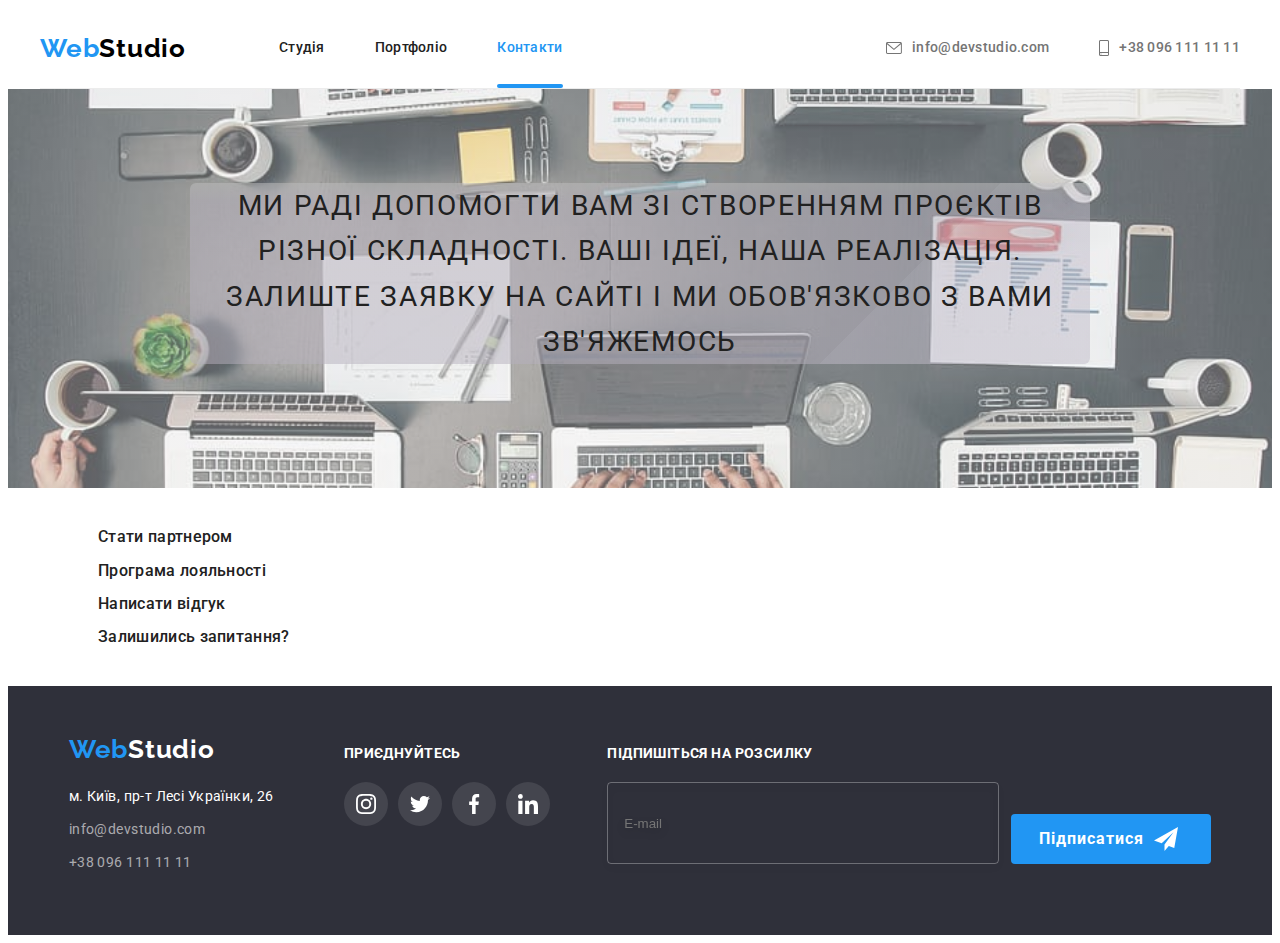
==== commit 1e553a62: "Update" ====
--- a/contacts.html
+++ b/contacts.html
@@ -89,18 +89,21 @@
     <main>
         <section class="section-contacts">
             <div class="contacts-container">
-                <h1 class="contacts-article">Ми раді допомогти вам зі створенням проєктів різної складності. Ваші ідеї, наша реалізація. Просто залиште заявку на сайті і ми обов'язково з вами зв'яжемось.</h1>
+                <h1 class="contacts-article">Ми раді допомогти вам зі створенням проєктів різної складності. Ваші ідеї, наша реалізація. Залиште заявку на сайті і ми обов'язково з вами зв'яжемось</h1>
             </div>
         </section>
         <ul class="contacts-list">
             <li class="contacts-item">
-                <a class="contacts-link" href=""#>Стати партнером</a>
+                <a class="contacts-link" href="#">Стати партнером</a>
             </li>
             <li class="contacts-item">
-                <a class="contacts-link" href=""#>Написати відгук</a>
+                <a class="contacts-link" href="#">Програма лояльності</a>
             </li>
             <li class="contacts-item">
-                <a class="contacts-link" href=""#>Залишились запитання?</a>
+                <a class="contacts-link" href="#">Написати відгук</a>
+            </li>
+            <li class="contacts-item">
+                <a class="contacts-link" href="#">Залишились запитання?</a>
             </li>
         </ul>
     
--- a/css/main.min.css
+++ b/css/main.min.css
@@ -1 +1 @@
-:root{--primary-font: Roboto, sans-serif;--secondary-font: Raleway, sans-serif;--primary-color: #212121;--link-address-color: #757575;--link-color: #2196F3;--logo-color: #000000;--primary-background-color: #FFFFFF;--secondary-background-color: #2F303A;--color-transparant: rgba(255, 255, 255, 0.6);--active-button-color: #188CE8;--section-color: #F5F4FA;--border-color: #EEEEEE;--header-border-color: #ECECEC;--background-color-image: #C4C4C4;--social-network-color: #AFB1B8}.visually-hidden{position:absolute;width:1px;height:1px;margin:-1px;padding:0;overflow:hidden;border:0;clip:rect(0 0 0 0)}body{font-family:var(--primary-font);color:var(--primary-color);background-color:var(--primary-background-color)}ul{list-style:none;margin-top:0;margin-bottom:0;padding-left:0}a{text-decoration:none}h1,h2,h3,p{padding:0;margin:0}img{display:block}.container{padding-left:15px;padding-right:15px;margin-left:auto;margin-right:auto;width:100%}@media screen and (min-width: 480px){.container{width:480px}}@media screen and (min-width: 768px){.container{width:768px}}@media screen and (min-width: 1200px){.container{width:1200px}}.flex-items{display:-webkit-box;display:-ms-flexbox;display:flex}.header{position:relative}.header-container{display:-webkit-box;display:-ms-flexbox;display:flex;padding-top:16px;padding-bottom:16px;-webkit-box-pack:justify;-ms-flex-pack:justify;justify-content:space-between;-webkit-box-align:center;-ms-flex-align:center;align-items:center;border-bottom:1px solid var(--header-border-color)}.logo{color:var(--link-color);font-family:var(--secondary-font);font-weight:700;font-size:26px;line-height:1.19;letter-spacing:.03em}.logo-second-part{color:var(--logo-color)}.list-link{display:none}.list-address{display:none}.mobile-menu-btn{display:-webkit-inline-box;display:-ms-inline-flexbox;display:inline-flex;margin:0;padding:0;top:10px;right:15px;background-color:rgba(0,0,0,0);border:none;line-height:0;cursor:pointer;-webkit-transition:fill 250ms cubic-bezier(0.4, 0, 0.2, 1);transition:fill 250ms cubic-bezier(0.4, 0, 0.2, 1)}.mobile-menu-btn:hover,.mobile-menu-btn:focus{fill:var(--link-color)}.mobile-menu{position:fixed;top:0;left:0;width:100%;height:100vh;overflow:auto;opacity:0;visibility:hidden;pointer-events:none;z-index:999;background-color:var(--primary-background-color);-webkit-transition:opacity 250ms cubic-bezier(0.4, 0, 0.2, 1),visibility 250ms cubic-bezier(0.4, 0, 0.2, 1);transition:opacity 250ms cubic-bezier(0.4, 0, 0.2, 1),visibility 250ms cubic-bezier(0.4, 0, 0.2, 1)}.mobile-menu.is-open{display:block;opacity:1;visibility:visible;pointer-events:auto}.mobile-menu__close-btn{display:block;position:absolute;top:10px;right:15px;background-color:rgba(0,0,0,0);border:none;padding:0;line-height:0;cursor:pointer;-webkit-transition:fill 250ms cubic-bezier(0.4, 0, 0.2, 1);transition:fill 250ms cubic-bezier(0.4, 0, 0.2, 1)}.mobile-menu__close-btn:hover,.mobile-menu__close-btn:focus{fill:var(--link-color)}.mobile-menu__container{position:relative;padding-top:48px;padding-bottom:48px}.mobile-menu__list-link{padding-left:25px;margin-bottom:170px}.mobile-menu__list-item:not(:last-child){margin-bottom:36px}.mobile-menu__link{display:block;position:relative;color:var(--primary-color);font-weight:500;font-size:30px;line-height:1.18;letter-spacing:.02em;-webkit-transition:color 250ms cubic-bezier(0.4, 0, 0.2, 1);transition:color 250ms cubic-bezier(0.4, 0, 0.2, 1)}.mobile-menu__link:hover,.mobile-menu__link:focus{color:var(--link-color)}.mobile-menu__link.current{color:var(--link-color)}.mobile-menu__list-address{padding-left:25px;margin-bottom:40px}.mobile-menu__link-phone{font-weight:500;font-size:28px;line-height:1.18;letter-spacing:.02em;color:var(--link-color)}.mobile-menu__link-mail{font-weight:500;font-size:20px;line-height:28px;letter-spacing:.02em;color:var(--link-address-color)}.mobile-menu__address-item:not(:last-child){margin-bottom:20px}.mobile-menu__social-network{padding-left:25px}.mobile-menu__network-item:not(:last-child){margin-right:10px}.mobile-menu__network-item:not(:last-child)::after{content:"";border:1px solid rgba(33,33,33,.2);-webkit-transform:rotate(90deg);transform:rotate(90deg);margin-left:6px}.mobile-menu__network-link{color:var(--link-color);font-weight:500;font-size:12px;line-height:1.22;letter-spacing:.02em}@media screen and (min-width: 480px){.mobile-menu__list-link{padding-left:25px;margin-bottom:302px}.mobile-menu__link{font-size:40px}.mobile-menu__link-phone{font-size:34px}.mobile-menu__link-mail{font-size:24px}.mobile-menu__network-item:not(:last-child)::after{margin-left:10px}.mobile-menu__network-link{font-size:18px}}@media screen and (min-width: 768px){.header-container{display:-webkit-box;display:-ms-flexbox;display:flex;-webkit-box-align:center;-ms-flex-align:center;align-items:center;padding-top:0;padding-bottom:0;border-bottom:1px solid var(--header-border-color)}.mobile-menu-btn{display:none}.mobile-menu{display:none}.logo{color:var(--link-color);font-family:var(--secondary-font);font-weight:700;font-size:24px;line-height:1.16;letter-spacing:.03em}.logo-second-part{color:var(--logo-color)}.header-item{display:-webkit-box;display:-ms-flexbox;display:flex;-webkit-box-align:center;-ms-flex-align:center;align-items:center}.list-link{display:-webkit-box;display:-ms-flexbox;display:flex;margin-left:87px}.link{display:block;position:relative;padding-top:32px;padding-bottom:32px;color:var(--primary-color);font-weight:500;font-size:14px;line-height:1.14;letter-spacing:.02em;-webkit-transition:color 250ms cubic-bezier(0.4, 0, 0.2, 1);transition:color 250ms cubic-bezier(0.4, 0, 0.2, 1)}.link:hover,.link:focus{color:var(--link-color)}.list-item:not(:last-child){margin-right:50px}.link.current{color:var(--link-color)}.link.current::after{content:"";position:absolute;width:100%;height:4px;bottom:0;left:0;border-radius:2px;background-color:var(--link-color)}.list-address{display:-webkit-box;display:-ms-flexbox;display:flex;margin-top:0;margin-left:auto;-ms-flex-wrap:wrap;flex-wrap:wrap;margin-left:96px}.link-address{color:var(--link-address-color);font-weight:500;font-size:12px;line-height:1.14;letter-spacing:.02em;display:-webkit-box;display:-ms-flexbox;display:flex;-webkit-box-pack:center;-ms-flex-pack:center;justify-content:center;-webkit-box-align:center;-ms-flex-align:center;align-items:center;-webkit-transition:color 250ms cubic-bezier(0.4, 0, 0.2, 1);transition:color 250ms cubic-bezier(0.4, 0, 0.2, 1)}.link-address:hover,.link-address:focus{color:var(--link-color)}.address-item:not(:last-child){margin-bottom:10px}.mail-icon{width:14px;height:10px;margin-right:8px;fill:currentColor}.mail-icon:hover,.mail-icon:focus{fill:var(--link-color)}.phone-icon{width:10px;height:14px;margin-right:8px;fill:currentColor}.phone-icon:hover,.phone-icon:focus{fill:var(--link-color)}}@media screen and (min-width: 1200px){.header-item{display:-webkit-box;display:-ms-flexbox;display:flex;-webkit-box-align:center;-ms-flex-align:center;align-items:center}.header-border{border-bottom:1px solid var(--header-border-color)}.logo{color:var(--link-color);font-family:var(--secondary-font);font-weight:700;font-size:26px;line-height:1.19;letter-spacing:.03em}.logo-second-part{color:var(--logo-color)}.list-link{display:-webkit-box;display:-ms-flexbox;display:flex;margin-left:93px}.link{display:block;position:relative;padding-top:32px;padding-bottom:32px;color:var(--primary-color);font-weight:500;font-size:14px;line-height:1.14;letter-spacing:.02em;-webkit-transition:color 250ms cubic-bezier(0.4, 0, 0.2, 1);transition:color 250ms cubic-bezier(0.4, 0, 0.2, 1)}.link:hover,.link:focus{color:var(--link-color)}.list-item:not(:last-child){margin-right:50px}.link.current{color:var(--link-color)}.link.current::after{content:"";position:absolute;width:100%;height:4px;bottom:0;left:0;border-radius:2px;background-color:var(--link-color)}.list-address{display:-webkit-box;display:-ms-flexbox;display:flex;margin-top:0;margin-left:auto}.link-address{color:var(--link-address-color);font-weight:500;font-size:14px;line-height:1.14;letter-spacing:.02em;display:-webkit-box;display:-ms-flexbox;display:flex;-webkit-box-align:center;-ms-flex-align:center;align-items:center;-webkit-transition:color 250ms cubic-bezier(0.4, 0, 0.2, 1);transition:color 250ms cubic-bezier(0.4, 0, 0.2, 1)}.link-address:hover,.link-address:focus{color:var(--link-color)}.address-item:nth-child(n+1){margin-bottom:0}.address-item:not(:last-child){margin-right:50px}.mail-icon{width:16px;height:12px;margin-right:10px;fill:currentColor}.mail-icon:hover,.mail-icon:focus{fill:var(--link-color)}.phone-icon{width:10px;height:16px;margin-right:10px;fill:currentColor}.phone-icon:hover,.phone-icon:focus{fill:var(--link-color)}.mail{margin-left:auto}}.hero{width:100%;background-image:-webkit-gradient(linear, left top, left bottom, from(rgba(47, 48, 58, 0.4)), to(rgba(47, 48, 58, 0.4))),url(../images/mobile/hero-mobile.jpg);background-image:linear-gradient(rgba(47, 48, 58, 0.4), rgba(47, 48, 58, 0.4)),url(../images/mobile/hero-mobile.jpg);background-position:center;background-color:var(--background-color-image);background-size:cover;background-repeat:no-repeat;padding-top:118px;padding-bottom:118px;text-align:center;margin-left:auto;margin-right:auto}@media(min-device-pixel-ratio: 2),(-webkit-min-device-pixel-ratio: 2),(min-resolution: 192dpi),(min-resolution: 2dppx){.hero{background-image:-webkit-gradient(linear, left top, left bottom, from(rgba(47, 48, 58, 0.4)), to(rgba(47, 48, 58, 0.4))),url(../images/mobile/hero-mobile@2x.webp);background-image:linear-gradient(rgba(47, 48, 58, 0.4), rgba(47, 48, 58, 0.4)),url(../images/mobile/hero-mobile@2x.webp)}}.hero__title{margin-bottom:30px;margin-left:auto;margin-right:auto;width:300px;color:var(--primary-background-color);font-weight:900;font-size:26px;line-height:1.62;letter-spacing:.06em;text-transform:uppercase}.hero__button{padding-top:10px;padding-bottom:10px;padding-right:32px;padding-left:32px;border:1px rgba(0,0,0,0);border-radius:4px;min-width:216px;color:var(--primary-background-color);background-color:var(--link-color);font-weight:700;font-size:16px;line-height:1.88;letter-spacing:.06em;-webkit-transition:background-color 250ms cubic-bezier(0.4, 0, 0.2, 1);transition:background-color 250ms cubic-bezier(0.4, 0, 0.2, 1)}.hero__button:hover,.hero__button:focus{background-color:var(--active-button-color);cursor:pointer}@media screen and (min-width: 480px){.hero{width:100%;background-image:-webkit-gradient(linear, left top, left bottom, from(rgba(47, 48, 58, 0.4)), to(rgba(47, 48, 58, 0.4))),url(../images/mobile/hero-mobile.jpg);background-image:linear-gradient(rgba(47, 48, 58, 0.4), rgba(47, 48, 58, 0.4)),url(../images/mobile/hero-mobile.jpg);background-position:center;background-color:var(--background-color-image);background-size:cover;background-repeat:no-repeat;padding-top:118px;padding-bottom:118px;text-align:center;margin-left:auto;margin-right:auto}}@media screen and (min-width: 480px)and (min-device-pixel-ratio: 2),screen and (min-width: 480px)and (-webkit-min-device-pixel-ratio: 2),screen and (min-width: 480px)and (min-resolution: 192dpi),screen and (min-width: 480px)and (min-resolution: 2dppx){.hero{background-image:-webkit-gradient(linear, left top, left bottom, from(rgba(47, 48, 58, 0.4)), to(rgba(47, 48, 58, 0.4))),url(../images/mobile/hero-mobile@2x.webp);background-image:linear-gradient(rgba(47, 48, 58, 0.4), rgba(47, 48, 58, 0.4)),url(../images/mobile/hero-mobile@2x.webp)}}@media screen and (min-width: 480px){.hero__title{margin-bottom:30px;margin-left:auto;margin-right:auto;width:300px;color:var(--primary-background-color);font-weight:900;font-size:26px;line-height:1.62;letter-spacing:.06em;text-transform:uppercase}.hero__button{padding-top:10px;padding-bottom:10px;padding-right:32px;padding-left:32px;border:1px rgba(0,0,0,0);border-radius:4px;min-width:216px;color:var(--primary-background-color);background-color:var(--link-color);font-weight:700;font-size:16px;line-height:1.88;letter-spacing:.06em;-webkit-transition:background-color 250ms cubic-bezier(0.4, 0, 0.2, 1);transition:background-color 250ms cubic-bezier(0.4, 0, 0.2, 1)}.hero__button:hover,.hero__button:focus{background-color:var(--active-button-color);cursor:pointer}}@media screen and (min-width: 768px){.hero{width:100%;background-image:-webkit-gradient(linear, left top, left bottom, from(rgba(47, 48, 58, 0.4)), to(rgba(47, 48, 58, 0.4))),url(../images/tablet/hero-tablet.jpg);background-image:linear-gradient(rgba(47, 48, 58, 0.4), rgba(47, 48, 58, 0.4)),url(../images/tablet/hero-tablet.jpg);background-color:var(--background-color-image);background-position:center;background-size:cover;max-width:1023px;padding-top:120px;padding-bottom:120px;text-align:center;margin-left:auto;margin-right:auto}}@media screen and (min-width: 768px)and (min-device-pixel-ratio: 2),screen and (min-width: 768px)and (-webkit-min-device-pixel-ratio: 2),screen and (min-width: 768px)and (min-resolution: 192dpi),screen and (min-width: 768px)and (min-resolution: 2dppx){.hero{background-image:-webkit-gradient(linear, left top, left bottom, from(rgba(47, 48, 58, 0.4)), to(rgba(47, 48, 58, 0.4))),url(../images/tablet/hero-tablet@2x.webp);background-image:linear-gradient(rgba(47, 48, 58, 0.4), rgba(47, 48, 58, 0.4)),url(../images/tablet/hero-tablet@2x.webp)}}@media screen and (min-width: 768px){.hero__title{margin-bottom:30px;margin-left:auto;margin-right:auto;width:360px;color:var(--primary-background-color);font-weight:900;font-size:26px;line-height:1.62;letter-spacing:.06em;text-transform:uppercase}.hero__button{padding-top:10px;padding-bottom:10px;padding-right:24px;padding-left:24px;border:1px rgba(0,0,0,0);border-radius:4px;min-width:200px;color:var(--primary-background-color);background-color:var(--link-color);font-weight:700;font-size:16px;line-height:1.88;letter-spacing:.06em;-webkit-transition:background-color 250ms cubic-bezier(0.4, 0, 0.2, 1);transition:background-color 250ms cubic-bezier(0.4, 0, 0.2, 1)}.hero__button:hover,.hero__button:focus{background-color:var(--active-button-color);cursor:pointer}}@media screen and (min-width: 1200px){.hero{width:100%;background-image:-webkit-gradient(linear, left top, left bottom, from(rgba(47, 48, 58, 0.4)), to(rgba(47, 48, 58, 0.4))),url(../images/desktop/hero-desktop.jpg);background-image:linear-gradient(rgba(47, 48, 58, 0.4), rgba(47, 48, 58, 0.4)),url(../images/desktop/hero-desktop.jpg);background-color:var(--background-color-image);background-size:cover;background-position:center;max-width:1600px;padding-top:200px;padding-bottom:200px;text-align:center;margin-left:auto;margin-right:auto}}@media screen and (min-width: 1200px)and (min-device-pixel-ratio: 2),screen and (min-width: 1200px)and (-webkit-min-device-pixel-ratio: 2),screen and (min-width: 1200px)and (min-resolution: 192dpi),screen and (min-width: 1200px)and (min-resolution: 2dppx){.hero{background-image:-webkit-gradient(linear, left top, left bottom, from(rgba(47, 48, 58, 0.4)), to(rgba(47, 48, 58, 0.4))),url(../images/desktop/hero-desktop@2x.jpg);background-image:linear-gradient(rgba(47, 48, 58, 0.4), rgba(47, 48, 58, 0.4)),url(../images/desktop/hero-desktop@2x.jpg)}}@media screen and (min-width: 1200px){.hero__title{margin-bottom:30px;margin-left:auto;margin-right:auto;width:696px;color:var(--primary-background-color);font-weight:900;font-size:44px;line-height:1.36;letter-spacing:.06em;text-transform:uppercase}.hero__button{padding-top:10px;padding-bottom:10px;padding-right:32px;padding-left:32px;border:1px rgba(0,0,0,0);border-radius:4px;min-width:216px;color:var(--primary-background-color);background-color:var(--link-color);font-weight:700;font-size:16px;line-height:1.88;letter-spacing:.06em;-webkit-transition:background-color 250ms cubic-bezier(0.4, 0, 0.2, 1);transition:background-color 250ms cubic-bezier(0.4, 0, 0.2, 1)}.hero__button:hover,.hero__button:focus{background-color:var(--active-button-color);cursor:pointer}}.backdrop{position:fixed;top:0;left:0;width:100vw;height:100vh;background-color:rgba(0,0,0,.2);-webkit-transition:opacity 500ms cubic-bezier(0.4, 0, 0.2, 1),visibility 500ms cubic-bezier(0.4, 0, 0.2, 1);transition:opacity 500ms cubic-bezier(0.4, 0, 0.2, 1),visibility 500ms cubic-bezier(0.4, 0, 0.2, 1)}.backdrop.is-hidden{opacity:0;visibility:hidden;pointer-events:none}.backdrop.is-hidden .modal{-webkit-transform:translate(-50%, -50%) scale(0.7);transform:translate(-50%, -50%) scale(0.7)}.modal{position:absolute;top:50%;left:50%;-webkit-transform:translate(-50%, -50%) scale(1);transform:translate(-50%, -50%) scale(1);opacity:1;width:300px;height:560px;background-color:var(--primary-background-color);border-radius:4px;-webkit-transform:scale(1),opacity(1);transform:scale(1),opacity(1);-webkit-transition:opacity 250ms linear,-webkit-transform 250ms linear;transition:opacity 250ms linear,-webkit-transform 250ms linear;transition:transform 250ms linear,opacity 250ms linear;transition:transform 250ms linear,opacity 250ms linear,-webkit-transform 250ms linear}.modal-close-button{position:absolute;top:8px;right:8px;display:-webkit-box;display:-ms-flexbox;display:flex;-webkit-box-pack:center;-ms-flex-pack:center;justify-content:center;-webkit-box-align:center;-ms-flex-align:center;align-items:center;width:30px;height:30px;border-radius:50%;border:1px solid rgba(0,0,0,.1);background-color:rgba(0,0,0,0);padding:0;cursor:pointer;-webkit-transition:fill 250ms cubic-bezier(0.4, 0, 0.2, 1);transition:fill 250ms cubic-bezier(0.4, 0, 0.2, 1)}.modal-close-button:hover,.modal-close-button:focus .modal-close-icon{fill:var(--link-color)}@media screen and (min-width: 480px){.backdrop{position:fixed;top:0;left:0;width:100vw;height:100vh;background-color:rgba(0,0,0,.2);-webkit-transition:opacity 500ms cubic-bezier(0.4, 0, 0.2, 1),visibility 500ms cubic-bezier(0.4, 0, 0.2, 1);transition:opacity 500ms cubic-bezier(0.4, 0, 0.2, 1),visibility 500ms cubic-bezier(0.4, 0, 0.2, 1)}.backdrop.is-hidden{opacity:0;visibility:hidden;pointer-events:none}.backdrop.is-hidden .modal{-webkit-transform:translate(-50%, -50%) scale(0.7);transform:translate(-50%, -50%) scale(0.7)}.modal{position:absolute;top:50%;left:50%;-webkit-transform:translate(-50%, -50%) scale(1);transform:translate(-50%, -50%) scale(1);opacity:1;width:450px;height:609px;background-color:var(--primary-background-color);border-radius:4px;-webkit-transform:scale(1),opacity(1);transform:scale(1),opacity(1);-webkit-transition:opacity 250ms linear,-webkit-transform 250ms linear;transition:opacity 250ms linear,-webkit-transform 250ms linear;transition:transform 250ms linear,opacity 250ms linear;transition:transform 250ms linear,opacity 250ms linear,-webkit-transform 250ms linear}.modal-close-button{position:absolute;top:8px;right:8px;display:-webkit-box;display:-ms-flexbox;display:flex;-webkit-box-pack:center;-ms-flex-pack:center;justify-content:center;-webkit-box-align:center;-ms-flex-align:center;align-items:center;width:30px;height:30px;border-radius:50%;border:1px solid rgba(0,0,0,.1);background-color:rgba(0,0,0,0);padding:0;cursor:pointer;-webkit-transition:fill 250ms cubic-bezier(0.4, 0, 0.2, 1);transition:fill 250ms cubic-bezier(0.4, 0, 0.2, 1)}.modal-close-button:hover,.modal-close-button:focus .modal-close-icon{fill:var(--link-color)}}@media screen and (min-width: 768px){.backdrop{position:fixed;top:0;left:0;width:100vw;height:100vh;background-color:rgba(0,0,0,.2);-webkit-transition:opacity 500ms cubic-bezier(0.4, 0, 0.2, 1),visibility 500ms cubic-bezier(0.4, 0, 0.2, 1);transition:opacity 500ms cubic-bezier(0.4, 0, 0.2, 1),visibility 500ms cubic-bezier(0.4, 0, 0.2, 1)}.backdrop.is-hidden{opacity:0;visibility:hidden;pointer-events:none}.backdrop.is-hidden .modal{-webkit-transform:translate(-50%, -50%) scale(0.7);transform:translate(-50%, -50%) scale(0.7)}.modal{position:absolute;top:50%;left:50%;-webkit-transform:translate(-50%, -50%) scale(1);transform:translate(-50%, -50%) scale(1);opacity:1;width:450px;height:609px;background-color:var(--primary-background-color);border-radius:4px;-webkit-transform:scale(1),opacity(1);transform:scale(1),opacity(1);-webkit-transition:opacity 250ms linear,-webkit-transform 250ms linear;transition:opacity 250ms linear,-webkit-transform 250ms linear;transition:transform 250ms linear,opacity 250ms linear;transition:transform 250ms linear,opacity 250ms linear,-webkit-transform 250ms linear}.modal-close-button{position:absolute;top:8px;right:8px;display:-webkit-box;display:-ms-flexbox;display:flex;-webkit-box-pack:center;-ms-flex-pack:center;justify-content:center;-webkit-box-align:center;-ms-flex-align:center;align-items:center;width:30px;height:30px;border-radius:50%;border:1px solid rgba(0,0,0,.1);background-color:rgba(0,0,0,0);padding:0;cursor:pointer;-webkit-transition:fill 250ms cubic-bezier(0.4, 0, 0.2, 1);transition:fill 250ms cubic-bezier(0.4, 0, 0.2, 1)}.modal-close-button:hover,.modal-close-button:focus .modal-close-icon{fill:var(--link-color)}}@media screen and (min-width: 1200px){.backdrop{position:fixed;top:0;left:0;width:100vw;height:100vh;background-color:rgba(0,0,0,.2);-webkit-transition:opacity 500ms cubic-bezier(0.4, 0, 0.2, 1),visibility 500ms cubic-bezier(0.4, 0, 0.2, 1);transition:opacity 500ms cubic-bezier(0.4, 0, 0.2, 1),visibility 500ms cubic-bezier(0.4, 0, 0.2, 1)}.backdrop.is-hidden{opacity:0;visibility:hidden;pointer-events:none}.backdrop.is-hidden .modal{-webkit-transform:translate(-50%, -50%) scale(0.7);transform:translate(-50%, -50%) scale(0.7)}.modal{position:absolute;top:50%;left:50%;-webkit-transform:translate(-50%, -50%) scale(1);transform:translate(-50%, -50%) scale(1);opacity:1;width:528px;height:581px;background-color:var(--primary-background-color);border-radius:4px;-webkit-transform:scale(1),opacity(1);transform:scale(1),opacity(1);-webkit-transition:opacity 250ms linear,-webkit-transform 250ms linear;transition:opacity 250ms linear,-webkit-transform 250ms linear;transition:transform 250ms linear,opacity 250ms linear;transition:transform 250ms linear,opacity 250ms linear,-webkit-transform 250ms linear}.modal-close-button{position:absolute;top:8px;right:8px;display:-webkit-box;display:-ms-flexbox;display:flex;-webkit-box-pack:center;-ms-flex-pack:center;justify-content:center;-webkit-box-align:center;-ms-flex-align:center;align-items:center;width:30px;height:30px;border-radius:50%;border:1px solid rgba(0,0,0,.1);background-color:rgba(0,0,0,0);padding:0;cursor:pointer;-webkit-transition:fill 250ms cubic-bezier(0.4, 0, 0.2, 1);transition:fill 250ms cubic-bezier(0.4, 0, 0.2, 1)}.modal-close-button:hover,.modal-close-button:focus .modal-close-icon{fill:var(--link-color)}}.contact-form-title{display:block;font-weight:700;font-size:20px;line-height:1.15;text-align:center;letter-spacing:.03em;color:var(--primary-color)}.contact-form{padding:40px}.contact-form-field-form{display:block;margin-top:10px}.contact-form-input-wrapper{position:relative}.contact-form-input{width:100%;height:35px;font-size:14px;margin-top:4px;padding-left:42px;border:1px solid rgba(33,33,33,.2);border-radius:4px;-webkit-transition:border-color 250ms cubic-bezier(0.4, 0, 0.2, 1);transition:border-color 250ms cubic-bezier(0.4, 0, 0.2, 1)}.contact-form-input:focus{outline:none;border-color:var(--link-color)}.contact-form-input:focus+.contact-form-icon{fill:var(--link-color)}.text-style{display:block;font-size:12px;line-height:1.17;letter-spacing:.01em;color:var(--link-address-color)}.contact-form-icon{position:absolute;top:50%;left:12px;-webkit-transform:translateY(-50%);transform:translateY(-50%);display:block;width:18px;height:18px}.contact-form-message{width:100%;height:100px;padding:12px 16px;margin-top:4px;font-size:14px;resize:none;border:1px solid rgba(33,33,33,.2);border-radius:4px;-webkit-transition:border-color 250ms cubic-bezier(0.4, 0, 0.2, 1);transition:border-color 250ms cubic-bezier(0.4, 0, 0.2, 1)}.contact-form-message:focus{outline:none;border-color:var(--link-color)}.contact-form-message::-webkit-input-placeholder{line-height:1.17;letter-spacing:.01em;color:rgba(117,117,117,.5)}.contact-form-message::-moz-placeholder{line-height:1.17;letter-spacing:.01em;color:rgba(117,117,117,.5)}.contact-form-message:-ms-input-placeholder{line-height:1.17;letter-spacing:.01em;color:rgba(117,117,117,.5)}.contact-form-message::-ms-input-placeholder{line-height:1.17;letter-spacing:.01em;color:rgba(117,117,117,.5)}.contact-form-message::placeholder{line-height:1.17;letter-spacing:.01em;color:rgba(117,117,117,.5)}.contact-form-checkbox-wrapper{margin-bottom:20px}.contact-form-checkbox-label{display:-webkit-box;display:-ms-flexbox;display:flex;-webkit-box-pack:center;-ms-flex-pack:center;justify-content:center;-webkit-box-align:center;-ms-flex-align:center;align-items:center;margin-top:20px;font-size:14px}.check-thumb{display:block;width:16px;height:15px;margin-right:8px;border:.2px solid var(--primary-color);cursor:pointer;-webkit-transition:background-color 250ms cubic-bezier(0.4, 0, 0.2, 1);transition:background-color 250ms cubic-bezier(0.4, 0, 0.2, 1)}.contact-form-checkbox:checked+.contact-form-checkbox-label>.check-thumb{background-color:var(--link-color);border-color:var(--link-color);border-radius:2px}.contact-form-checkbox:focus+.contact-form-checkbox-label>.check-thumb{border-color:var(--link-color)}.checkbox-paragraph{display:inline;font-size:12px;line-height:1.17;letter-spacing:.03em}.link-comment{display:inline;font-size:12px;line-height:1.17;letter-spacing:.03em;text-decoration-line:underline;color:var(--link-color)}.contact-form-submit-button{display:block;min-width:200px;padding:10px 52px;margin-left:auto;margin-right:auto;border:1px rgba(0,0,0,0);font-family:inherit;font-weight:700;font-size:16px;line-height:1.88;letter-spacing:.06em;color:var(--primary-background-color);background-color:var(--link-color);border-radius:4px;cursor:pointer;-webkit-transition:background-color 250ms cubic-bezier(0.4, 0, 0.2, 1);transition:background-color 250ms cubic-bezier(0.4, 0, 0.2, 1)}.contact-form-submit-button:hover,.contact-form-submit-button:focus{background-color:var(--active-button-color);-webkit-box-shadow:0px 4px 4px rgba(0,0,0,.15);box-shadow:0px 4px 4px rgba(0,0,0,.15)}@media screen and (min-width: 480px){.contact-form-title{display:block;font-weight:700;font-size:20px;line-height:1.15;text-align:center;letter-spacing:.03em;color:var(--primary-color)}.contact-form{padding:40px}.contact-form-field-form{display:block;margin-top:10px}.contact-form-input-wrapper{position:relative}.contact-form-input{width:100%;height:40px;font-size:14px;margin-top:4px;padding-left:42px;border:1px solid rgba(33,33,33,.2);border-radius:4px;-webkit-transition:border-color 250ms cubic-bezier(0.4, 0, 0.2, 1);transition:border-color 250ms cubic-bezier(0.4, 0, 0.2, 1)}.contact-form-input:focus{outline:none;border-color:var(--link-color)}.contact-form-input:focus+.contact-form-icon{fill:var(--link-color)}.text-style{display:block;font-size:12px;line-height:1.17;letter-spacing:.01em;color:var(--link-address-color)}.contact-form-icon{position:absolute;top:50%;left:12px;-webkit-transform:translateY(-50%);transform:translateY(-50%);display:block;width:18px;height:18px}.contact-form-message{width:100%;height:120px;padding:12px 16px;margin-top:4px;font-size:14px;resize:none;border:1px solid rgba(33,33,33,.2);border-radius:4px;-webkit-transition:border-color 250ms cubic-bezier(0.4, 0, 0.2, 1);transition:border-color 250ms cubic-bezier(0.4, 0, 0.2, 1)}.contact-form-message:focus{outline:none;border-color:var(--link-color)}.contact-form-message::-webkit-input-placeholder{line-height:1.17;letter-spacing:.01em;color:rgba(117,117,117,.5)}.contact-form-message::-moz-placeholder{line-height:1.17;letter-spacing:.01em;color:rgba(117,117,117,.5)}.contact-form-message:-ms-input-placeholder{line-height:1.17;letter-spacing:.01em;color:rgba(117,117,117,.5)}.contact-form-message::-ms-input-placeholder{line-height:1.17;letter-spacing:.01em;color:rgba(117,117,117,.5)}.contact-form-message::placeholder{line-height:1.17;letter-spacing:.01em;color:rgba(117,117,117,.5)}.contact-form-checkbox-wrapper{margin-bottom:30px}.contact-form-checkbox-label{display:-webkit-box;display:-ms-flexbox;display:flex;-webkit-box-pack:center;-ms-flex-pack:center;justify-content:center;-webkit-box-align:center;-ms-flex-align:center;align-items:center;margin-top:20px;font-size:14px}.check-thumb{display:block;width:16px;height:15px;margin-right:8px;border:.2px solid var(--primary-color);cursor:pointer;-webkit-transition:background-color 250ms cubic-bezier(0.4, 0, 0.2, 1);transition:background-color 250ms cubic-bezier(0.4, 0, 0.2, 1)}.contact-form-checkbox:checked+.contact-form-checkbox-label>.check-thumb{background-color:var(--link-color);border-color:var(--link-color);border-radius:2px}.contact-form-checkbox:focus+.contact-form-checkbox-label>.check-thumb{border-color:var(--link-color)}.checkbox-paragraph{display:inline;font-size:12px;line-height:1.17;letter-spacing:.03em}.link-comment{display:inline;font-size:12px;line-height:1.17;letter-spacing:.03em;text-decoration-line:underline;color:var(--link-color)}.contact-form-submit-button{display:block;min-width:200px;padding:10px 52px;margin-left:auto;margin-right:auto;border:1px rgba(0,0,0,0);font-family:inherit;font-weight:700;font-size:16px;line-height:1.88;letter-spacing:.06em;color:var(--primary-background-color);background-color:var(--link-color);border-radius:4px;cursor:pointer;-webkit-transition:background-color 250ms cubic-bezier(0.4, 0, 0.2, 1);transition:background-color 250ms cubic-bezier(0.4, 0, 0.2, 1)}.contact-form-submit-button:hover,.contact-form-submit-button:focus{background-color:var(--active-button-color);-webkit-box-shadow:0px 4px 4px rgba(0,0,0,.15);box-shadow:0px 4px 4px rgba(0,0,0,.15)}}@media screen and (min-width: 768px){.contact-form-title{display:block;font-weight:700;font-size:20px;line-height:1.15;text-align:center;letter-spacing:.03em;color:var(--primary-color)}.contact-form{padding:40px}.contact-form-field-form{display:block;margin-top:10px}.contact-form-input-wrapper{position:relative}.contact-form-input{width:100%;height:40px;font-size:14px;margin-top:4px;padding-left:42px;border:1px solid rgba(33,33,33,.2);border-radius:4px;-webkit-transition:border-color 250ms cubic-bezier(0.4, 0, 0.2, 1);transition:border-color 250ms cubic-bezier(0.4, 0, 0.2, 1)}.contact-form-input:focus{outline:none;border-color:var(--link-color)}.contact-form-input:focus+.contact-form-icon{fill:var(--link-color)}.text-style{display:block;font-size:12px;line-height:1.17;letter-spacing:.01em;color:var(--link-address-color)}.contact-form-icon{position:absolute;top:50%;left:12px;-webkit-transform:translateY(-50%);transform:translateY(-50%);display:block;width:18px;height:18px}.contact-form-message{width:100%;height:120px;padding:12px 16px;margin-top:4px;font-size:14px;resize:none;border:1px solid rgba(33,33,33,.2);border-radius:4px;-webkit-transition:border-color 250ms cubic-bezier(0.4, 0, 0.2, 1);transition:border-color 250ms cubic-bezier(0.4, 0, 0.2, 1)}.contact-form-message:focus{outline:none;border-color:var(--link-color)}.contact-form-message::-webkit-input-placeholder{line-height:1.17;letter-spacing:.01em;color:rgba(117,117,117,.5)}.contact-form-message::-moz-placeholder{line-height:1.17;letter-spacing:.01em;color:rgba(117,117,117,.5)}.contact-form-message:-ms-input-placeholder{line-height:1.17;letter-spacing:.01em;color:rgba(117,117,117,.5)}.contact-form-message::-ms-input-placeholder{line-height:1.17;letter-spacing:.01em;color:rgba(117,117,117,.5)}.contact-form-message::placeholder{line-height:1.17;letter-spacing:.01em;color:rgba(117,117,117,.5)}.contact-form-checkbox-wrapper{margin-bottom:30px}.contact-form-checkbox-label{display:-webkit-box;display:-ms-flexbox;display:flex;-webkit-box-pack:center;-ms-flex-pack:center;justify-content:center;-webkit-box-align:center;-ms-flex-align:center;align-items:center;margin-top:20px;font-size:14px}.check-thumb{display:block;width:16px;height:15px;margin-right:8px;border:.2px solid var(--primary-color);cursor:pointer;-webkit-transition:background-color 250ms cubic-bezier(0.4, 0, 0.2, 1);transition:background-color 250ms cubic-bezier(0.4, 0, 0.2, 1)}.contact-form-checkbox:checked+.contact-form-checkbox-label>.check-thumb{background-color:var(--link-color);border-color:var(--link-color);border-radius:2px}.contact-form-checkbox:focus+.contact-form-checkbox-label>.check-thumb{border-color:var(--link-color)}.checkbox-paragraph{display:inline;font-size:12px;line-height:1.17;letter-spacing:.03em}.link-comment{display:inline;font-size:12px;line-height:1.17;letter-spacing:.03em;text-decoration-line:underline;color:var(--link-color)}.contact-form-submit-button{display:block;min-width:200px;padding:10px 52px;margin-left:auto;margin-right:auto;border:1px rgba(0,0,0,0);font-family:inherit;font-weight:700;font-size:16px;line-height:1.88;letter-spacing:.06em;color:var(--primary-background-color);background-color:var(--link-color);border-radius:4px;cursor:pointer;-webkit-transition:background-color 250ms cubic-bezier(0.4, 0, 0.2, 1);transition:background-color 250ms cubic-bezier(0.4, 0, 0.2, 1)}.contact-form-submit-button:hover,.contact-form-submit-button:focus{background-color:var(--active-button-color);-webkit-box-shadow:0px 4px 4px rgba(0,0,0,.15);box-shadow:0px 4px 4px rgba(0,0,0,.15)}}@media screen and (min-width: 1200px){.contact-form-title{display:block;font-weight:700;font-size:20px;line-height:1.15;text-align:center;letter-spacing:.03em;color:var(--primary-color)}.contact-form{padding:40px}.contact-form-field{display:block;margin-top:10px}.contact-form-input-wrapper{position:relative}.contact-form-input{width:100%;height:40px;font-size:14px;margin-top:4px;padding-left:42px;border:1px solid rgba(33,33,33,.2);border-radius:4px;-webkit-transition:border-color 250ms cubic-bezier(0.4, 0, 0.2, 1);transition:border-color 250ms cubic-bezier(0.4, 0, 0.2, 1)}.contact-form-input:focus{outline:none;border-color:var(--link-color)}.contact-form-input:focus+.contact-form-icon{fill:var(--link-color)}.text-style{display:block;font-size:12px;line-height:1.17;letter-spacing:.01em;color:var(--link-address-color)}.contact-form-icon{position:absolute;top:50%;left:12px;-webkit-transform:translateY(-50%);transform:translateY(-50%);display:block;width:18px;height:18px}.contact-form-message{width:100%;height:120px;padding:12px 16px;margin-top:4px;font-size:14px;resize:none;border:1px solid rgba(33,33,33,.2);border-radius:4px;-webkit-transition:border-color 250ms cubic-bezier(0.4, 0, 0.2, 1);transition:border-color 250ms cubic-bezier(0.4, 0, 0.2, 1)}.contact-form-message:focus{outline:none;border-color:var(--link-color)}.contact-form-message::-webkit-input-placeholder{line-height:1.17;letter-spacing:.01em;color:rgba(117,117,117,.5)}.contact-form-message::-moz-placeholder{line-height:1.17;letter-spacing:.01em;color:rgba(117,117,117,.5)}.contact-form-message:-ms-input-placeholder{line-height:1.17;letter-spacing:.01em;color:rgba(117,117,117,.5)}.contact-form-message::-ms-input-placeholder{line-height:1.17;letter-spacing:.01em;color:rgba(117,117,117,.5)}.contact-form-message::placeholder{line-height:1.17;letter-spacing:.01em;color:rgba(117,117,117,.5)}.contact-form-checkbox-wrapper{margin-bottom:30px}.contact-form-checkbox-label{display:-webkit-box;display:-ms-flexbox;display:flex;margin-top:20px;font-size:14px}.check-thumb{display:block;width:16px;height:15px;margin-right:8px;border:.2px solid var(--primary-color);cursor:pointer;-webkit-transition:background-color 250ms cubic-bezier(0.4, 0, 0.2, 1);transition:background-color 250ms cubic-bezier(0.4, 0, 0.2, 1)}.contact-form-checkbox:checked+.contact-form-checkbox-label>.check-thumb{background-color:var(--link-color);border-color:var(--link-color);border-radius:2px}.contact-form-checkbox:focus+.contact-form-checkbox-label>.check-thumb{border-color:var(--link-color)}.checkbox-paragraph{font-size:14px;display:-webkit-box;display:-ms-flexbox;display:flex;-webkit-box-align:baseline;-ms-flex-align:baseline;align-items:baseline}.link-comment{display:block;font-size:14px;line-height:1.71;letter-spacing:.03em;text-decoration-line:underline;color:var(--link-color)}.contact-form-submit-button{display:block;min-width:200px;padding:10px 52px;margin-left:auto;margin-right:auto;border:1px rgba(0,0,0,0);font-family:inherit;font-weight:700;font-size:16px;line-height:1.88;letter-spacing:.06em;color:var(--primary-background-color);background-color:var(--link-color);border-radius:4px;cursor:pointer;-webkit-transition:background-color 250ms cubic-bezier(0.4, 0, 0.2, 1);transition:background-color 250ms cubic-bezier(0.4, 0, 0.2, 1)}.contact-form-submit-button:hover,.contact-form-submit-button:focus{background-color:var(--active-button-color);-webkit-box-shadow:0px 4px 4px rgba(0,0,0,.15);box-shadow:0px 4px 4px rgba(0,0,0,.15)}}.advantages{margin-top:60px;margin-bottom:60px}.advantages__card:not(:last-child){margin-bottom:30px}.advantages__container{position:relative;width:100%;height:120px;background-color:var(--section-color);border-radius:4px}.advantages__icon{position:absolute;width:70px;height:70px;top:50%;left:50%;-webkit-transform:translate(-50%, -50%);transform:translate(-50%, -50%)}.advantages__card{width:100%}.advantages__title{margin-top:30px;margin-bottom:10px;font-weight:700;font-size:14px;line-height:1.14;letter-spacing:.03em;text-transform:uppercase;text-align:center}.advantages__paragraph{color:var(--link-address-color);font-weight:400;font-size:14px;line-height:24px;letter-spacing:.03em;width:100%}@media screen and (min-width: 480px){.advantages{margin-top:60px;margin-bottom:60px}.advantages__card:not(:last-child){margin-bottom:30px}.advantages__container{position:relative;width:450px;height:120px;background-color:var(--section-color);border-radius:4px}.advantages__icon{position:absolute;width:70px;height:70px;top:50%;left:50%;-webkit-transform:translate(-50%, -50%);transform:translate(-50%, -50%)}.advantages__card{width:450px}.advantages__title{margin-top:30px;margin-bottom:10px;font-weight:700;font-size:14px;line-height:1.14;letter-spacing:.03em;text-transform:uppercase;text-align:center}.advantages__paragraph{color:var(--link-address-color);font-weight:400;font-size:14px;line-height:24px;letter-spacing:.03em;width:100%}}@media screen and (min-width: 768px){.advantages{display:-webkit-box;display:-ms-flexbox;display:flex;-ms-flex-wrap:wrap;flex-wrap:wrap}.advantages__card{-ms-flex-preferred-size:calc((100% - 60px)/2);flex-basis:calc((100% - 60px)/2);width:354px;-webkit-box-pack:center;-ms-flex-pack:center;justify-content:center;-webkit-box-align:center;-ms-flex-align:center;align-items:center}.advantages__card:nth-child(2n+1){margin-right:30px}.advantages__card:nth-child(n+5){margin-bottom:30px}.advantages__container{display:-webkit-box;display:-ms-flexbox;display:flex;width:354px;height:120px;background-color:var(--section-color);border-radius:4px;-webkit-box-pack:center;-ms-flex-pack:center;justify-content:center;-webkit-box-align:center;-ms-flex-align:center;align-items:center}.advantages__icon{width:70px;height:70px}.advantages__title{margin-top:30px;margin-bottom:10px;font-weight:700;font-size:14px;line-height:1.14;letter-spacing:.03em;text-transform:uppercase;text-align:start}.advantages__paragraph{width:354px;color:var(--link-address-color);font-weight:400;font-size:14px;line-height:24px;letter-spacing:.03em}}@media screen and (min-width: 1200px){.advantages{display:-webkit-box;display:-ms-flexbox;display:flex;-ms-flex-wrap:nowrap;flex-wrap:nowrap;margin-top:94px;margin-bottom:94px}.advantages__card{-ms-flex-preferred-size:calc((100% - 90px)/3);flex-basis:calc((100% - 90px)/3);margin-right:30px;width:270px;height:248px}.advantages__card:nth-child(n+1){margin-bottom:0}.advantages__card:not(:last-child){margin-right:30px}.advantages__container{display:-webkit-box;display:-ms-flexbox;display:flex;width:270px;height:120px;background-color:var(--section-color);border-radius:4px;-webkit-box-pack:center;-ms-flex-pack:center;justify-content:center;-webkit-box-align:center;-ms-flex-align:center;align-items:center}.advantages__icon{width:70px;height:70px}.advantages__title{margin-top:30px;margin-bottom:10px;font-weight:700;font-size:14px;line-height:1.14;letter-spacing:.03em;text-transform:uppercase}.advantages__paragraph{color:var(--link-address-color);font-weight:400;font-size:14px;line-height:24px;letter-spacing:.03em;width:270px}}@media screen and (min-width: 320px){.our-work{display:none}}@media screen and (min-width: 480px){.our-work{display:none}}@media screen and (min-width: 768px){.our-work{display:none}}@media screen and (min-width: 1200px){.our-work{display:-webkit-box;display:-ms-flexbox;display:flex;padding-bottom:94px}.work{-ms-flex-preferred-size:calc((100% - 90px)/3);flex-basis:calc((100% - 90px)/3);width:370px}.work:not(:last-child){margin-right:30px}.description-title{margin-bottom:50px;font-weight:700;font-size:36px;line-height:1.17;text-align:center;letter-spacing:.03em}.product-thumb{position:relative}.our-work-name{position:absolute;width:100%;height:70px;bottom:0;left:0;display:-webkit-box;display:-ms-flexbox;display:flex;-webkit-box-pack:center;-ms-flex-pack:center;justify-content:center;-webkit-box-align:center;-ms-flex-align:center;align-items:center;font-weight:700;font-size:14px;line-height:1.14;text-align:center;letter-spacing:.03em;text-transform:uppercase;color:var(--primary-background-color);background-color:rgba(47,48,58,.8)}}.worker-section{background-color:var(--section-color);width:100%;padding-top:60px;padding-bottom:60px}.worker-list{width:100%}.worker-image{max-width:100%}.worker-list:not(:last-child){margin-bottom:30px}.worker-description{padding-top:30px;padding-bottom:30px;-webkit-box-shadow:0px 1px 3px rgba(0,0,0,.12),0px 1px 1px rgba(0,0,0,.14),0px 2px 1px rgba(0,0,0,.2);box-shadow:0px 1px 3px rgba(0,0,0,.12),0px 1px 1px rgba(0,0,0,.14),0px 2px 1px rgba(0,0,0,.2);border-radius:0px 0px 4px 4px;background-color:var(--primary-background-color)}.worker{margin-bottom:30px;font-weight:700;font-size:28px;line-height:1.17;text-align:center;letter-spacing:.03em}.card-worker{margin-bottom:10px;font-weight:500;font-size:16px;line-height:1.19;text-align:center;letter-spacing:.03em}.profession-worker{margin-bottom:16px;font-weight:400;font-size:16px;line-height:1.19;text-align:center;letter-spacing:.03em;color:var(--link-address-color)}.box-media{-webkit-box-pack:center;-ms-flex-pack:center;justify-content:center}.social-list{width:44px;height:44px;border-radius:50%;-webkit-box-pack:center;-ms-flex-pack:center;justify-content:center;display:-webkit-box;display:-ms-flexbox;display:flex;-webkit-box-align:center;-ms-flex-align:center;align-items:center}.social-list:not(:last-child){margin-right:10px}.link-networks{width:44px;height:44px;border-radius:50%;-webkit-box-pack:center;-ms-flex-pack:center;justify-content:center;display:-webkit-box;display:-ms-flexbox;display:flex;-webkit-box-align:center;-ms-flex-align:center;align-items:center;fill:var(--social-network-color);-webkit-transition:background-color 250ms cubic-bezier(0.4, 0, 0.2, 1);transition:background-color 250ms cubic-bezier(0.4, 0, 0.2, 1)}.link-networks:hover,.link-networks:focus{fill:var(--primary-background-color);background-color:var(--link-color)}.social-networks{display:-webkit-box;display:-ms-flexbox;display:flex;width:20px;height:20px;-webkit-transition:fill 250ms cubic-bezier(0.4, 0, 0.2, 1);transition:fill 250ms cubic-bezier(0.4, 0, 0.2, 1)}@media screen and (min-width: 480px){.worker-section{background-color:var(--section-color);width:100%;padding-top:60px;padding-bottom:60px}.worker-list{width:100%}.worker-image{max-width:100%}.worker-list:not(:last-child){margin-bottom:30px}.worker-description{padding-top:30px;padding-bottom:30px;-webkit-box-shadow:0px 1px 3px rgba(0,0,0,.12),0px 1px 1px rgba(0,0,0,.14),0px 2px 1px rgba(0,0,0,.2);box-shadow:0px 1px 3px rgba(0,0,0,.12),0px 1px 1px rgba(0,0,0,.14),0px 2px 1px rgba(0,0,0,.2);border-radius:0px 0px 4px 4px;background-color:var(--primary-background-color)}.worker{margin-bottom:30px;font-weight:700;font-size:28px;line-height:1.17;text-align:center;letter-spacing:.03em}.card-worker{margin-bottom:10px;font-weight:500;font-size:16px;line-height:1.19;text-align:center;letter-spacing:.03em}.profession-worker{margin-bottom:16px;font-weight:400;font-size:16px;line-height:1.19;text-align:center;letter-spacing:.03em;color:var(--link-address-color)}.box-media{-webkit-box-pack:center;-ms-flex-pack:center;justify-content:center}.social-list{width:44px;height:44px;border-radius:50%;-webkit-box-pack:center;-ms-flex-pack:center;justify-content:center;display:-webkit-box;display:-ms-flexbox;display:flex;-webkit-box-align:center;-ms-flex-align:center;align-items:center}.social-list:not(:last-child){margin-right:10px}.link-networks{width:44px;height:44px;border-radius:50%;-webkit-box-pack:center;-ms-flex-pack:center;justify-content:center;display:-webkit-box;display:-ms-flexbox;display:flex;-webkit-box-align:center;-ms-flex-align:center;align-items:center;fill:var(--social-network-color);-webkit-transition:background-color 250ms cubic-bezier(0.4, 0, 0.2, 1);transition:background-color 250ms cubic-bezier(0.4, 0, 0.2, 1)}.link-networks:hover,.link-networks:focus{fill:var(--primary-background-color);background-color:var(--link-color)}.social-networks{display:-webkit-box;display:-ms-flexbox;display:flex;width:20px;height:20px;-webkit-transition:fill 250ms cubic-bezier(0.4, 0, 0.2, 1);transition:fill 250ms cubic-bezier(0.4, 0, 0.2, 1)}}@media screen and (min-width: 768px){.worker-section{background-color:var(--section-color);width:100%;padding-top:60px;padding-bottom:60px}.worker-box{display:-webkit-box;display:-ms-flexbox;display:flex;-ms-flex-wrap:wrap;flex-wrap:wrap;margin-bottom:-30px}.worker-list{width:354px;-ms-flex-preferred-size:calc((100% - 60px)/2);flex-basis:calc((100% - 60px)/2)}.worker-list:nth-child(2n+1){margin-right:30px}.worker-list:nth-child(-n+3){margin-bottom:30px}.worker-description{padding-top:30px;padding-bottom:30px;-webkit-box-shadow:0px 1px 3px rgba(0,0,0,.12),0px 1px 1px rgba(0,0,0,.14),0px 2px 1px rgba(0,0,0,.2);box-shadow:0px 1px 3px rgba(0,0,0,.12),0px 1px 1px rgba(0,0,0,.14),0px 2px 1px rgba(0,0,0,.2);border-radius:0px 0px 4px 4px;background-color:var(--primary-background-color)}.description-title{margin-bottom:50px;font-weight:700;font-size:36px;line-height:1.17;text-align:center;letter-spacing:.03em}.worker{font-weight:700;font-size:28px;line-height:1.18;text-align:center;letter-spacing:.03em}.card-worker{margin-bottom:10px;font-weight:500;font-size:16px;line-height:1.19;text-align:center;letter-spacing:.03em}.profession-worker{margin-bottom:16px;font-weight:400;font-size:16px;line-height:1.19;text-align:center;letter-spacing:.03em;color:var(--link-address-color)}.box-media{-webkit-box-pack:center;-ms-flex-pack:center;justify-content:center}.social-list{width:44px;height:44px;border-radius:50%;-webkit-box-pack:center;-ms-flex-pack:center;justify-content:center;display:-webkit-box;display:-ms-flexbox;display:flex;-webkit-box-align:center;-ms-flex-align:center;align-items:center}.social-list:not(:last-child){margin-right:10px}.link-networks{width:44px;height:44px;border-radius:50%;-webkit-box-pack:center;-ms-flex-pack:center;justify-content:center;display:-webkit-box;display:-ms-flexbox;display:flex;-webkit-box-align:center;-ms-flex-align:center;align-items:center;fill:var(--social-network-color);-webkit-transition:background-color 250ms cubic-bezier(0.4, 0, 0.2, 1);transition:background-color 250ms cubic-bezier(0.4, 0, 0.2, 1)}.link-networks:hover,.link-networks:focus{fill:var(--primary-background-color);background-color:var(--link-color)}.social-networks{display:-webkit-box;display:-ms-flexbox;display:flex;width:20px;height:20px;-webkit-transition:fill 250ms cubic-bezier(0.4, 0, 0.2, 1);transition:fill 250ms cubic-bezier(0.4, 0, 0.2, 1)}}@media screen and (min-width: 1200px){.worker-section{padding-top:94px;padding-bottom:94px;background-color:var(--section-color);width:100%}.worker-list{-ms-flex-preferred-size:calc((100% - 120px)/4);flex-basis:calc((100% - 120px)/4);width:270px}.worker-list:not(:last-child){margin-right:30px}.worker-description{padding-top:30px;padding-bottom:30px;-webkit-box-shadow:0px 1px 3px rgba(0,0,0,.12),0px 1px 1px rgba(0,0,0,.14),0px 2px 1px rgba(0,0,0,.2);box-shadow:0px 1px 3px rgba(0,0,0,.12),0px 1px 1px rgba(0,0,0,.14),0px 2px 1px rgba(0,0,0,.2);border-radius:0px 0px 4px 4px;background-color:var(--primary-background-color)}.description-title{margin-bottom:50px;font-weight:700;font-size:36px;line-height:1.17;text-align:center;letter-spacing:.03em}.worker{margin-bottom:50px;font-weight:700;font-size:36px;line-height:1.17;text-align:center;letter-spacing:.03em}.card-worker{margin-bottom:10px;font-weight:500;font-size:16px;line-height:1.19;text-align:center;letter-spacing:.03em}.profession-worker{margin-bottom:16px;font-weight:400;font-size:16px;line-height:1.19;text-align:center;letter-spacing:.03em;color:var(--link-address-color)}.box-media{-webkit-box-pack:center;-ms-flex-pack:center;justify-content:center}.social-list{width:44px;height:44px;border-radius:50%;-webkit-box-pack:center;-ms-flex-pack:center;justify-content:center;display:-webkit-box;display:-ms-flexbox;display:flex;-webkit-box-align:center;-ms-flex-align:center;align-items:center}.social-list:not(:last-child){margin-right:10px}.link-networks{width:44px;height:44px;border-radius:50%;-webkit-box-pack:center;-ms-flex-pack:center;justify-content:center;display:-webkit-box;display:-ms-flexbox;display:flex;-webkit-box-align:center;-ms-flex-align:center;align-items:center;fill:var(--social-network-color);-webkit-transition:background-color 250ms cubic-bezier(0.4, 0, 0.2, 1);transition:background-color 250ms cubic-bezier(0.4, 0, 0.2, 1)}.link-networks:hover,.link-networks:focus{fill:var(--primary-background-color);background-color:var(--link-color)}.social-networks{display:-webkit-box;display:-ms-flexbox;display:flex;width:20px;height:20px;-webkit-transition:fill 250ms cubic-bezier(0.4, 0, 0.2, 1);transition:fill 250ms cubic-bezier(0.4, 0, 0.2, 1)}}.clients-section{padding-top:60px;padding-bottom:60px}.clients-title{margin-bottom:30px;font-weight:700;font-size:28px;line-height:1.18;text-align:center;letter-spacing:.03em;color:var(--primary-color)}.clients{display:-webkit-box;display:-ms-flexbox;display:flex;-webkit-box-pack:center;-ms-flex-pack:center;justify-content:center;-ms-flex-wrap:wrap;flex-wrap:wrap;gap:30px}.clients__company{width:100%;height:92px;-ms-flex-preferred-size:calc((100% - 60px)/2);flex-basis:calc((100% - 60px)/2)}.clients__link{display:-webkit-box;display:-ms-flexbox;display:flex;-webkit-box-pack:center;-ms-flex-pack:center;justify-content:center;-webkit-box-align:center;-ms-flex-align:center;align-items:center;width:100%;height:92px;border:1px solid var(--social-network-color);border-radius:4px;-webkit-transition:border 250ms cubic-bezier(0.4, 0, 0.2, 1);transition:border 250ms cubic-bezier(0.4, 0, 0.2, 1)}.clients__link:hover,.clients__link:focus .clients__company{border:1px solid var(--link-color);-webkit-transition:border 250ms cubic-bezier(0.4, 0, 0.2, 1);transition:border 250ms cubic-bezier(0.4, 0, 0.2, 1)}.clients__link:hover .clients__icon,.clients__link:focus .clients__icon{fill:var(--link-color)}.clients__icon{width:106px;height:60px;fill:var(--social-network-color);-webkit-transition:fill 250ms cubic-bezier(0.4, 0, 0.2, 1);transition:fill 250ms cubic-bezier(0.4, 0, 0.2, 1)}@media screen and (min-width: 480px){.clients__company{width:210px}.clients__link{width:210px}}@media screen and (min-width: 768px){.clients-title{margin-bottom:30px;font-weight:700;font-size:28px;line-height:1.18;text-align:center;letter-spacing:.03em;color:var(--primary-color)}.clients__company{width:226px;height:92px;gap:30px;-ms-flex-preferred-size:calc((100% - 90px)/3);flex-basis:calc((100% - 90px)/3)}.clients__link{display:-webkit-box;display:-ms-flexbox;display:flex;-webkit-box-pack:center;-ms-flex-pack:center;justify-content:center;-webkit-box-align:center;-ms-flex-align:center;align-items:center;width:226px;height:92px;border:1px solid var(--social-network-color);border-radius:4px;-webkit-transition:border 250ms cubic-bezier(0.4, 0, 0.2, 1);transition:border 250ms cubic-bezier(0.4, 0, 0.2, 1)}.clients__link:hover,.clients__link:focus .clients__company{border:1px solid var(--link-color);-webkit-transition:border 250ms cubic-bezier(0.4, 0, 0.2, 1);transition:border 250ms cubic-bezier(0.4, 0, 0.2, 1)}.clients__link:hover .clients__icon,.clients__link:focus .clients__icon{fill:var(--link-color)}.clients__icon{width:106px;height:60px;fill:var(--social-network-color);-webkit-transition:fill 250ms cubic-bezier(0.4, 0, 0.2, 1);transition:fill 250ms cubic-bezier(0.4, 0, 0.2, 1)}}@media screen and (min-width: 1200px){.clients-section{padding-top:94px;padding-bottom:94px}.clients-title{margin-bottom:50px;font-weight:700;font-size:36px;line-height:1.17;text-align:center;letter-spacing:.03em;color:var(--primary-color)}.clients{-webkit-box-pack:justify;-ms-flex-pack:justify;justify-content:space-between;-webkit-box-align:center;-ms-flex-align:center;align-items:center;-ms-flex-wrap:nowrap;flex-wrap:nowrap}.clients__company{width:170px;height:92px}.clients__link{display:-webkit-box;display:-ms-flexbox;display:flex;-webkit-box-pack:center;-ms-flex-pack:center;justify-content:center;-webkit-box-align:center;-ms-flex-align:center;align-items:center;width:170px;height:92px;border:1px solid var(--social-network-color);border-radius:4px;-webkit-transition:border 250ms cubic-bezier(0.4, 0, 0.2, 1);transition:border 250ms cubic-bezier(0.4, 0, 0.2, 1)}.clients__link:hover,.clients__link:focus .clients__company{border:1px solid var(--link-color);-webkit-transition:border 250ms cubic-bezier(0.4, 0, 0.2, 1);transition:border 250ms cubic-bezier(0.4, 0, 0.2, 1)}.clients__link:hover .clients__icon,.clients__link:focus .clients__icon{fill:var(--link-color)}.clients__icon{width:106px;height:60px;fill:var(--social-network-color);-webkit-transition:fill 250ms cubic-bezier(0.4, 0, 0.2, 1);transition:fill 250ms cubic-bezier(0.4, 0, 0.2, 1)}}.section-project{padding-top:60px;padding-bottom:60px}.list-button{margin-bottom:40px;-webkit-box-pack:center;-ms-flex-pack:center;justify-content:center;-ms-flex-wrap:wrap;flex-wrap:wrap;-webkit-box-pack:start;-ms-flex-pack:start;justify-content:start;gap:8px}.button-item{display:block;height:100%}.filter-button{border:1px rgba(0,0,0,0);border-radius:4px;background-color:var(--section-color);padding-top:6px;padding-right:22px;padding-bottom:6px;padding-left:22px;cursor:pointer;-webkit-transition:background-color 250ms cubic-bezier(0.4, 0, 0.2, 1),color 250ms cubic-bezier(0.4, 0, 0.2, 1),-webkit-box-shadow 250ms cubic-bezier(0.4, 0, 0.2, 1);transition:background-color 250ms cubic-bezier(0.4, 0, 0.2, 1),color 250ms cubic-bezier(0.4, 0, 0.2, 1),-webkit-box-shadow 250ms cubic-bezier(0.4, 0, 0.2, 1);transition:background-color 250ms cubic-bezier(0.4, 0, 0.2, 1),color 250ms cubic-bezier(0.4, 0, 0.2, 1),box-shadow 250ms cubic-bezier(0.4, 0, 0.2, 1);transition:background-color 250ms cubic-bezier(0.4, 0, 0.2, 1),color 250ms cubic-bezier(0.4, 0, 0.2, 1),box-shadow 250ms cubic-bezier(0.4, 0, 0.2, 1),-webkit-box-shadow 250ms cubic-bezier(0.4, 0, 0.2, 1)}.filter-button:hover,.filter-button:focus{color:var(--primary-background-color);background-color:var(--link-color);-webkit-box-shadow:0px 3px 1px rgba(0,0,0,.1),0px 1px 2px rgba(0,0,0,.08),0px 2px 2px rgba(0,0,0,.12);box-shadow:0px 3px 1px rgba(0,0,0,.1),0px 1px 2px rgba(0,0,0,.08),0px 2px 2px rgba(0,0,0,.12)}@media(min-width: 480px){.section-project{padding-top:60px;padding-bottom:60px}.list-button{margin-bottom:40px;-webkit-box-pack:center;-ms-flex-pack:center;justify-content:center;-ms-flex-wrap:wrap;flex-wrap:wrap;-webkit-box-pack:start;-ms-flex-pack:start;justify-content:start;gap:0}.button-item{display:block;height:100%}.button-item:not(:nth-child(n+4)){margin-bottom:15px}.button-item:not(:nth-child(3)){margin-right:8px}.button-item:nth-child(3){margin-right:124px}.filter-button{border:1px rgba(0,0,0,0);border-radius:4px;background-color:var(--section-color);padding-top:6px;padding-right:22px;padding-bottom:6px;padding-left:22px;cursor:pointer;-webkit-transition:background-color 250ms cubic-bezier(0.4, 0, 0.2, 1),color 250ms cubic-bezier(0.4, 0, 0.2, 1),-webkit-box-shadow 250ms cubic-bezier(0.4, 0, 0.2, 1);transition:background-color 250ms cubic-bezier(0.4, 0, 0.2, 1),color 250ms cubic-bezier(0.4, 0, 0.2, 1),-webkit-box-shadow 250ms cubic-bezier(0.4, 0, 0.2, 1);transition:background-color 250ms cubic-bezier(0.4, 0, 0.2, 1),color 250ms cubic-bezier(0.4, 0, 0.2, 1),box-shadow 250ms cubic-bezier(0.4, 0, 0.2, 1);transition:background-color 250ms cubic-bezier(0.4, 0, 0.2, 1),color 250ms cubic-bezier(0.4, 0, 0.2, 1),box-shadow 250ms cubic-bezier(0.4, 0, 0.2, 1),-webkit-box-shadow 250ms cubic-bezier(0.4, 0, 0.2, 1)}.filter-button:hover,.filter-button:focus{color:var(--primary-background-color);background-color:var(--link-color);-webkit-box-shadow:0px 3px 1px rgba(0,0,0,.1),0px 1px 2px rgba(0,0,0,.08),0px 2px 2px rgba(0,0,0,.12);box-shadow:0px 3px 1px rgba(0,0,0,.1),0px 1px 2px rgba(0,0,0,.08),0px 2px 2px rgba(0,0,0,.12)}}@media(min-width: 768px){.section-project{padding-top:60px;padding-bottom:60px}.list-button{margin-bottom:30px;height:38px;-webkit-box-pack:center;-ms-flex-pack:center;justify-content:center}.button-item:not(:last-child){margin-right:8px}.filter-button{border:1px rgba(0,0,0,0);border-radius:4px;height:38px;background-color:var(--section-color);padding-top:6px;padding-right:22px;padding-bottom:6px;padding-left:22px;cursor:pointer;-webkit-transition:background-color 250ms cubic-bezier(0.4, 0, 0.2, 1),color 250ms cubic-bezier(0.4, 0, 0.2, 1),-webkit-box-shadow 250ms cubic-bezier(0.4, 0, 0.2, 1);transition:background-color 250ms cubic-bezier(0.4, 0, 0.2, 1),color 250ms cubic-bezier(0.4, 0, 0.2, 1),-webkit-box-shadow 250ms cubic-bezier(0.4, 0, 0.2, 1);transition:background-color 250ms cubic-bezier(0.4, 0, 0.2, 1),color 250ms cubic-bezier(0.4, 0, 0.2, 1),box-shadow 250ms cubic-bezier(0.4, 0, 0.2, 1);transition:background-color 250ms cubic-bezier(0.4, 0, 0.2, 1),color 250ms cubic-bezier(0.4, 0, 0.2, 1),box-shadow 250ms cubic-bezier(0.4, 0, 0.2, 1),-webkit-box-shadow 250ms cubic-bezier(0.4, 0, 0.2, 1)}.filter-button:hover,.filter-button:focus{color:var(--primary-background-color);background-color:var(--link-color);-webkit-box-shadow:0px 3px 1px rgba(0,0,0,.1),0px 1px 2px rgba(0,0,0,.08),0px 2px 2px rgba(0,0,0,.12);box-shadow:0px 3px 1px rgba(0,0,0,.1),0px 1px 2px rgba(0,0,0,.08),0px 2px 2px rgba(0,0,0,.12)}}@media screen and (min-width: 1200px){.section-project{padding-top:94px;padding-bottom:94px}.list-button{margin-bottom:50px;-webkit-box-pack:center;-ms-flex-pack:center;justify-content:center}.button-item:not(:last-child){margin-right:8px}.filter-button{border:1px rgba(0,0,0,0);border-radius:4px;background-color:var(--section-color);padding-top:6px;padding-right:22px;padding-bottom:6px;padding-left:22px;cursor:pointer;-webkit-transition:background-color 250ms cubic-bezier(0.4, 0, 0.2, 1),color 250ms cubic-bezier(0.4, 0, 0.2, 1),-webkit-box-shadow 250ms cubic-bezier(0.4, 0, 0.2, 1);transition:background-color 250ms cubic-bezier(0.4, 0, 0.2, 1),color 250ms cubic-bezier(0.4, 0, 0.2, 1),-webkit-box-shadow 250ms cubic-bezier(0.4, 0, 0.2, 1);transition:background-color 250ms cubic-bezier(0.4, 0, 0.2, 1),color 250ms cubic-bezier(0.4, 0, 0.2, 1),box-shadow 250ms cubic-bezier(0.4, 0, 0.2, 1);transition:background-color 250ms cubic-bezier(0.4, 0, 0.2, 1),color 250ms cubic-bezier(0.4, 0, 0.2, 1),box-shadow 250ms cubic-bezier(0.4, 0, 0.2, 1),-webkit-box-shadow 250ms cubic-bezier(0.4, 0, 0.2, 1)}.filter-button:hover,.filter-button:focus{color:var(--primary-background-color);background-color:var(--link-color);-webkit-box-shadow:0px 3px 1px rgba(0,0,0,.1),0px 1px 2px rgba(0,0,0,.08),0px 2px 2px rgba(0,0,0,.12);box-shadow:0px 3px 1px rgba(0,0,0,.1),0px 1px 2px rgba(0,0,0,.08),0px 2px 2px rgba(0,0,0,.12)}}.card-project{margin-bottom:30px;width:100%}.card-project:nth-child(9){margin-bottom:0}.link-project{display:block;width:100%;-webkit-transition:-webkit-box-shadow 250ms cubic-bezier(0.4, 0, 0.2, 1);transition:-webkit-box-shadow 250ms cubic-bezier(0.4, 0, 0.2, 1);transition:box-shadow 250ms cubic-bezier(0.4, 0, 0.2, 1);transition:box-shadow 250ms cubic-bezier(0.4, 0, 0.2, 1), -webkit-box-shadow 250ms cubic-bezier(0.4, 0, 0.2, 1)}.link-project:hover,.link-project:focus{-webkit-box-shadow:0px 1px 1px rgba(0,0,0,.12),0px 4px 4px rgba(0,0,0,.06),1px 4px 6px rgba(0,0,0,.16);box-shadow:0px 1px 1px rgba(0,0,0,.12),0px 4px 4px rgba(0,0,0,.06),1px 4px 6px rgba(0,0,0,.16)}.link-project:hover .overlay,.link-project:focus .overlay{-webkit-transform:translateY(-100%);transform:translateY(-100%)}.project-description{padding-top:20px;padding-right:24px;padding-bottom:20px;padding-left:24px;border-left:1px solid var(--border-color);border-bottom:1px solid var(--border-color);border-right:1px solid var(--border-color)}.name-project{margin-bottom:4px;color:var(--primary-color);font-weight:700;font-size:18px;line-height:2;letter-spacing:.06em}.type-project{color:var(--link-address-color);font-size:16px;line-height:1.88;letter-spacing:.03em}.image-project{position:relative;overflow:hidden}.project-image{max-width:100%}.overlay{position:absolute;width:100%;height:100%;display:-webkit-box;display:-ms-flexbox;display:flex;-webkit-box-pack:center;-ms-flex-pack:center;justify-content:center;-webkit-box-align:center;-ms-flex-align:center;align-items:center;background-color:rgba(33,150,243,.9);-webkit-transform:translateY(100%);transform:translateY(100%);-webkit-transition:-webkit-transform 250ms cubic-bezier(0.4, 0, 0.2, 1);transition:-webkit-transform 250ms cubic-bezier(0.4, 0, 0.2, 1);transition:transform 250ms cubic-bezier(0.4, 0, 0.2, 1);transition:transform 250ms cubic-bezier(0.4, 0, 0.2, 1), -webkit-transform 250ms cubic-bezier(0.4, 0, 0.2, 1)}.overlay-text{margin-left:24px;margin-right:24px;margin-top:63px;margin-bottom:63px;font-size:16px;line-height:1.56;letter-spacing:.03em;color:var(--primary-background-color)}@media screen and (min-width: 480px){.card-project{margin-bottom:30px;width:450px}.card-project:nth-child(9){margin-bottom:0}.link-project{display:block;width:450px;-webkit-transition:-webkit-box-shadow 250ms cubic-bezier(0.4, 0, 0.2, 1);transition:-webkit-box-shadow 250ms cubic-bezier(0.4, 0, 0.2, 1);transition:box-shadow 250ms cubic-bezier(0.4, 0, 0.2, 1);transition:box-shadow 250ms cubic-bezier(0.4, 0, 0.2, 1), -webkit-box-shadow 250ms cubic-bezier(0.4, 0, 0.2, 1)}.link-project:hover,.link-project:focus{-webkit-box-shadow:0px 1px 1px rgba(0,0,0,.12),0px 4px 4px rgba(0,0,0,.06),1px 4px 6px rgba(0,0,0,.16);box-shadow:0px 1px 1px rgba(0,0,0,.12),0px 4px 4px rgba(0,0,0,.06),1px 4px 6px rgba(0,0,0,.16)}.link-project:hover .overlay,.link-project:focus .overlay{-webkit-transform:translateY(-100%);transform:translateY(-100%)}.project-description{padding-top:20px;padding-right:24px;padding-bottom:20px;padding-left:24px;border-left:1px solid var(--border-color);border-bottom:1px solid var(--border-color);border-right:1px solid var(--border-color)}.name-project{margin-bottom:4px;color:var(--primary-color);font-weight:700;font-size:18px;line-height:2;letter-spacing:.06em}.type-project{color:var(--link-address-color);font-size:16px;line-height:1.88;letter-spacing:.03em}.image-project{position:relative;overflow:hidden}.project-image{max-width:100%}.overlay{position:absolute;width:100%;height:100%;display:-webkit-box;display:-ms-flexbox;display:flex;-webkit-box-pack:center;-ms-flex-pack:center;justify-content:center;-webkit-box-align:center;-ms-flex-align:center;align-items:center;background-color:rgba(33,150,243,.9);-webkit-transform:translateY(100%);transform:translateY(100%);-webkit-transition:-webkit-transform 250ms cubic-bezier(0.4, 0, 0.2, 1);transition:-webkit-transform 250ms cubic-bezier(0.4, 0, 0.2, 1);transition:transform 250ms cubic-bezier(0.4, 0, 0.2, 1);transition:transform 250ms cubic-bezier(0.4, 0, 0.2, 1), -webkit-transform 250ms cubic-bezier(0.4, 0, 0.2, 1)}.overlay-text{margin-left:24px;margin-right:24px;margin-top:63px;margin-bottom:63px;font-size:16px;line-height:1.56;letter-spacing:.03em;color:var(--primary-background-color)}}@media screen and (min-width: 768px){.project-items{display:-webkit-box;display:-ms-flexbox;display:flex;-ms-flex-wrap:wrap;flex-wrap:wrap;gap:30px}.card-project{-ms-flex-preferred-size:calc((100% - 60px)/2);flex-basis:calc((100% - 60px)/2);margin-bottom:0;width:354px}.link-project{display:-webkit-box;display:-ms-flexbox;display:flex;-webkit-box-orient:vertical;-webkit-box-direction:normal;-ms-flex-direction:column;flex-direction:column;width:354px;height:100%;-webkit-transition:-webkit-box-shadow 250ms cubic-bezier(0.4, 0, 0.2, 1);transition:-webkit-box-shadow 250ms cubic-bezier(0.4, 0, 0.2, 1);transition:box-shadow 250ms cubic-bezier(0.4, 0, 0.2, 1);transition:box-shadow 250ms cubic-bezier(0.4, 0, 0.2, 1), -webkit-box-shadow 250ms cubic-bezier(0.4, 0, 0.2, 1)}.link-project:hover,.link-project:focus{-webkit-box-shadow:0px 1px 1px rgba(0,0,0,.12),0px 4px 4px rgba(0,0,0,.06),1px 4px 6px rgba(0,0,0,.16);box-shadow:0px 1px 1px rgba(0,0,0,.12),0px 4px 4px rgba(0,0,0,.06),1px 4px 6px rgba(0,0,0,.16)}.link-project:hover .overlay,.link-project:focus .overlay{-webkit-transform:translateY(-100%);transform:translateY(-100%)}.project-description{padding-top:20px;padding-right:24px;padding-bottom:20px;padding-left:24px;-webkit-box-flex:1;-ms-flex-positive:1;flex-grow:1;border-left:1px solid var(--border-color);border-bottom:1px solid var(--border-color);border-right:1px solid var(--border-color)}.name-project{margin-bottom:4px;color:var(--primary-color);font-weight:700;font-size:18px;line-height:2;letter-spacing:.06em}.type-project{color:var(--link-address-color);font-size:16px;line-height:1.88;letter-spacing:.03em}.image-project{position:relative;overflow:hidden}.overlay{position:absolute;width:100%;height:100%;display:-webkit-box;display:-ms-flexbox;display:flex;-webkit-box-pack:center;-ms-flex-pack:center;justify-content:center;-webkit-box-align:center;-ms-flex-align:center;align-items:center;background-color:rgba(33,150,243,.9);-webkit-transform:translateY(100%);transform:translateY(100%);-webkit-transition:-webkit-transform 250ms cubic-bezier(0.4, 0, 0.2, 1);transition:-webkit-transform 250ms cubic-bezier(0.4, 0, 0.2, 1);transition:transform 250ms cubic-bezier(0.4, 0, 0.2, 1);transition:transform 250ms cubic-bezier(0.4, 0, 0.2, 1), -webkit-transform 250ms cubic-bezier(0.4, 0, 0.2, 1)}.overlay-text{margin-left:24px;margin-right:24px;margin-top:63px;margin-bottom:63px;font-size:18px;line-height:1.56;letter-spacing:.03em;color:var(--primary-background-color)}}@media screen and (min-width: 1200px){.project-items{-ms-flex-wrap:wrap;flex-wrap:wrap}.card-project{-ms-flex-preferred-size:calc((100% - 90px)/3);flex-basis:calc((100% - 90px)/3);width:370px}.link-project{width:370px;-webkit-transition:-webkit-box-shadow 250ms cubic-bezier(0.4, 0, 0.2, 1);transition:-webkit-box-shadow 250ms cubic-bezier(0.4, 0, 0.2, 1);transition:box-shadow 250ms cubic-bezier(0.4, 0, 0.2, 1);transition:box-shadow 250ms cubic-bezier(0.4, 0, 0.2, 1), -webkit-box-shadow 250ms cubic-bezier(0.4, 0, 0.2, 1)}.link-project:hover,.link-project:focus{-webkit-box-shadow:0px 1px 1px rgba(0,0,0,.12),0px 4px 4px rgba(0,0,0,.06),1px 4px 6px rgba(0,0,0,.16);box-shadow:0px 1px 1px rgba(0,0,0,.12),0px 4px 4px rgba(0,0,0,.06),1px 4px 6px rgba(0,0,0,.16)}.link-project:hover .overlay,.link-project:focus .overlay{-webkit-transform:translateY(-100%);transform:translateY(-100%)}.project-description{padding-top:20px;padding-right:24px;padding-bottom:20px;padding-left:24px;border-left:1px solid var(--border-color);border-bottom:1px solid var(--border-color);border-right:1px solid var(--border-color)}.name-project{margin-bottom:4px;color:var(--primary-color);font-weight:700;font-size:18px;line-height:2;letter-spacing:.06em}.type-project{color:var(--link-address-color);font-size:16px;line-height:1.88;letter-spacing:.03em}.image-project{position:relative;overflow:hidden}.overlay{position:absolute;width:100%;height:100%;display:-webkit-box;display:-ms-flexbox;display:flex;-webkit-box-pack:center;-ms-flex-pack:center;justify-content:center;-webkit-box-align:center;-ms-flex-align:center;align-items:center;background-color:rgba(33,150,243,.9);-webkit-transform:translateY(100%);transform:translateY(100%);-webkit-transition:-webkit-transform 250ms cubic-bezier(0.4, 0, 0.2, 1);transition:-webkit-transform 250ms cubic-bezier(0.4, 0, 0.2, 1);transition:transform 250ms cubic-bezier(0.4, 0, 0.2, 1);transition:transform 250ms cubic-bezier(0.4, 0, 0.2, 1), -webkit-transform 250ms cubic-bezier(0.4, 0, 0.2, 1)}.overlay-text{margin-left:24px;margin-right:24px;margin-top:63px;margin-bottom:63px;font-size:18px;line-height:1.56;letter-spacing:.03em;color:var(--primary-background-color)}}@media screen and (min-width: 1200px){.section-contacts{padding-top:94px;padding-bottom:94px;width:100%;background-image:-webkit-gradient(linear, left top, left bottom, from(rgba(230, 230, 233, 0.4)), to(rgba(240, 240, 243, 0.4))),url(../images/desktop/contacts.jpg);background-image:linear-gradient(rgba(230, 230, 233, 0.4), rgba(240, 240, 243, 0.4)),url(../images/desktop/contacts.jpg);background-position:center;background-color:var(--background-color-image);background-size:cover;background-repeat:no-repeat;padding-top:80px;padding-bottom:80px;text-align:center;margin-left:auto;margin-right:auto}.contacts-container{margin-left:auto;margin-right:auto;width:900px;background:linear-gradient(rgba(205, 205, 206, 0.3), rgba(191, 182, 204, 0.3) 10%),linear-gradient(-45deg, rgba(197, 198, 199, 0.3) 25%, rgba(170, 169, 168, 0.3) 10%);border-radius:6px}.contacts-article{margin-bottom:30px;margin-left:auto;margin-right:auto;width:900px;color:var(--primary-color);font-weight:600;font-size:28px;line-height:1.62;letter-spacing:.06em;text-transform:uppercase}.contacts-list{margin-bottom:20px;margin-top:20px;margin-left:90px}.contacts-item{padding-bottom:15px}.contacts-link{color:var(--primary-color);font-weight:500;font-size:16px;line-height:1.14;letter-spacing:.02em;display:-webkit-box;display:-ms-flexbox;display:flex;-webkit-box-align:center;-ms-flex-align:center;align-items:center;-webkit-transition:color 250ms cubic-bezier(0.4, 0, 0.2, 1);transition:color 250ms cubic-bezier(0.4, 0, 0.2, 1)}.contacts-link:hover,.contacts-link:focus{color:var(--link-color)}}.footer-address{display:block;background-color:var(--secondary-background-color);padding-top:60px;padding-bottom:60px;text-align:center;margin-left:auto;margin-right:auto;width:100%}.footer-container{display:block;width:100%}.footer-left{display:block}.footer-right{display:block}.logo{text-align:center}.logo-third-part{color:var(--primary-background-color)}.footer-link{font-style:normal;font-weight:400;font-size:14px;line-height:1.71;letter-spacing:.03em;color:var(--primary-background-color)}.footer-transparant{color:var(--color-transparant)}.footer-list{margin-top:20px;text-align:center}.footer-contacts{margin-top:9px}.join-link{margin-bottom:20px;color:var(--primary-background-color);font-weight:700;font-size:14px;line-height:1.14;letter-spacing:.03em;text-transform:uppercase;text-align:center;margin-top:60px}.box-media-footer{-webkit-box-pack:center;-ms-flex-pack:center;justify-content:center;margin-bottom:60px}.social-list-footer{width:44px;height:44px;border-radius:50%;-webkit-box-pack:center;-ms-flex-pack:center;justify-content:center;display:-webkit-box;display:-ms-flexbox;display:flex;-webkit-box-align:center;-ms-flex-align:center;align-items:center;background-color:rgba(255,255,255,.1)}.social-list-footer:not(:last-child){margin-right:10px}.link-networks-footer{width:44px;height:44px;border-radius:50%;-webkit-box-pack:center;-ms-flex-pack:center;justify-content:center;display:-webkit-box;display:-ms-flexbox;display:flex;-webkit-box-align:center;-ms-flex-align:center;align-items:center;fill:var(--link-address-color);-webkit-transition:background-color 250ms cubic-bezier(0.4, 0, 0.2, 1);transition:background-color 250ms cubic-bezier(0.4, 0, 0.2, 1)}.link-networks-footer:hover,.link-networks-footer:focus{fill:var(--primary-background-color);background-color:var(--link-color)}.social-networks-footer{display:-webkit-box;display:-ms-flexbox;display:flex;width:20px;height:20px;fill:var(--primary-background-color);-webkit-transition:fill 250ms cubic-bezier(0.4, 0, 0.2, 1);transition:fill 250ms cubic-bezier(0.4, 0, 0.2, 1)}.footer-icon{margin-left:10px}.contact-form-input-footer{display:block}.footer-form-title{font-weight:700;font-size:14px;line-height:1.14;letter-spacing:.03em;text-transform:uppercase;text-align:center;color:var(--primary-background-color)}.email-footer{display:block;margin-top:20px;margin-bottom:20px;margin-left:auto;margin-right:auto;width:300px;height:50px;padding:15px 16px;border:1px solid rgba(255,255,255,.3);-webkit-filter:drop-shadow(0px 4px 4px rgba(0, 0, 0, 0.15));filter:drop-shadow(0px 4px 4px rgba(0, 0, 0, 0.15));border-radius:4px;color:var(--primary-background-color);background-color:rgba(0,0,0,0)}.email-footer:focus,.email-footer:hover{outline:none;border-color:rgba(255,255,255,.3);cursor:text}.contact-form-message:focus{outline:none;border-color:var(--link-color)}.contact-form-message::-webkit-input-placeholder{font-size:12px;line-height:1.17;letter-spacing:.01em;color:rgba(117,117,117,.5)}.contact-form-message::-moz-placeholder{font-size:12px;line-height:1.17;letter-spacing:.01em;color:rgba(117,117,117,.5)}.contact-form-message:-ms-input-placeholder{font-size:12px;line-height:1.17;letter-spacing:.01em;color:rgba(117,117,117,.5)}.contact-form-message::-ms-input-placeholder{font-size:12px;line-height:1.17;letter-spacing:.01em;color:rgba(117,117,117,.5)}.contact-form-message::placeholder{font-size:12px;line-height:1.17;letter-spacing:.01em;color:rgba(117,117,117,.5)}.footer-button{display:-webkit-box;display:-ms-flexbox;display:flex;margin-left:auto;margin-right:auto;-webkit-box-align:center;-ms-flex-align:center;align-items:center;min-width:200px;height:50px;padding:10px 28px;border:1px rgba(0,0,0,0);font-family:inherit;font-weight:700;font-size:16px;line-height:1.88;letter-spacing:.06em;color:var(--primary-background-color);background-color:var(--link-color);border-radius:4px;cursor:pointer;-webkit-transition:background-color 250ms cubic-bezier(0.4, 0, 0.2, 1);transition:background-color 250ms cubic-bezier(0.4, 0, 0.2, 1)}.footer-button:hover,.footer-button:focus{background-color:var(--active-button-color)}@media screen and (min-width: 480px){.footer-address{display:block;background-color:var(--secondary-background-color);padding-top:60px;padding-bottom:60px;text-align:center;margin-left:auto;margin-right:auto;width:100%}.footer-container{display:block;width:100%}.footer-left{display:block}.footer-right{display:block}.logo{text-align:center}.logo-third-part{color:var(--primary-background-color)}.footer-link{font-style:normal;font-weight:400;font-size:14px;line-height:1.71;letter-spacing:.03em;color:var(--primary-background-color)}.footer-transparant{color:var(--color-transparant)}.footer-list{margin-top:20px;text-align:center}.footer-contacts{margin-top:9px}.join-link{margin-bottom:20px;color:var(--primary-background-color);font-weight:700;font-size:14px;line-height:1.14;letter-spacing:.03em;text-transform:uppercase;text-align:center;margin-top:60px}.box-media-footer{-webkit-box-pack:center;-ms-flex-pack:center;justify-content:center;margin-bottom:60px}.social-list-footer{width:44px;height:44px;border-radius:50%;-webkit-box-pack:center;-ms-flex-pack:center;justify-content:center;display:-webkit-box;display:-ms-flexbox;display:flex;-webkit-box-align:center;-ms-flex-align:center;align-items:center;background-color:rgba(255,255,255,.1)}.social-list-footer:not(:last-child){margin-right:10px}.link-networks-footer{width:44px;height:44px;border-radius:50%;-webkit-box-pack:center;-ms-flex-pack:center;justify-content:center;display:-webkit-box;display:-ms-flexbox;display:flex;-webkit-box-align:center;-ms-flex-align:center;align-items:center;fill:var(--link-address-color);-webkit-transition:background-color 250ms cubic-bezier(0.4, 0, 0.2, 1);transition:background-color 250ms cubic-bezier(0.4, 0, 0.2, 1)}.link-networks-footer:hover,.link-networks-footer:focus{fill:var(--primary-background-color);background-color:var(--link-color)}.social-networks-footer{display:-webkit-box;display:-ms-flexbox;display:flex;width:20px;height:20px;fill:var(--primary-background-color);-webkit-transition:fill 250ms cubic-bezier(0.4, 0, 0.2, 1);transition:fill 250ms cubic-bezier(0.4, 0, 0.2, 1)}.footer-icon{margin-left:10px}.contact-form-input-footer{display:block}.footer-form-title{font-weight:700;font-size:14px;line-height:1.14;letter-spacing:.03em;text-transform:uppercase;text-align:center;color:var(--primary-background-color)}.email-footer{display:block;margin-top:20px;margin-bottom:20px;margin-left:auto;margin-right:auto;width:300px;height:50px;padding:15px 16px;border:1px solid rgba(255,255,255,.3);-webkit-filter:drop-shadow(0px 4px 4px rgba(0, 0, 0, 0.15));filter:drop-shadow(0px 4px 4px rgba(0, 0, 0, 0.15));border-radius:4px;color:var(--primary-background-color);background-color:rgba(0,0,0,0)}.email-footer:focus,.email-footer:hover{outline:none;border-color:rgba(255,255,255,.3);cursor:text}.contact-form-message:focus{outline:none;border-color:var(--link-color)}.contact-form-message::-webkit-input-placeholder{font-size:12px;line-height:1.17;letter-spacing:.01em;color:rgba(117,117,117,.5)}.contact-form-message::-moz-placeholder{font-size:12px;line-height:1.17;letter-spacing:.01em;color:rgba(117,117,117,.5)}.contact-form-message:-ms-input-placeholder{font-size:12px;line-height:1.17;letter-spacing:.01em;color:rgba(117,117,117,.5)}.contact-form-message::-ms-input-placeholder{font-size:12px;line-height:1.17;letter-spacing:.01em;color:rgba(117,117,117,.5)}.contact-form-message::placeholder{font-size:12px;line-height:1.17;letter-spacing:.01em;color:rgba(117,117,117,.5)}.footer-button{display:-webkit-box;display:-ms-flexbox;display:flex;margin-left:auto;margin-right:auto;-webkit-box-align:center;-ms-flex-align:center;align-items:center;min-width:200px;height:50px;padding:10px 28px;border:1px rgba(0,0,0,0);font-family:inherit;font-weight:700;font-size:16px;line-height:1.88;letter-spacing:.06em;color:var(--primary-background-color);background-color:var(--link-color);border-radius:4px;cursor:pointer;-webkit-transition:background-color 250ms cubic-bezier(0.4, 0, 0.2, 1);transition:background-color 250ms cubic-bezier(0.4, 0, 0.2, 1)}.footer-button:hover,.footer-button:focus{background-color:var(--active-button-color)}}@media screen and (min-width: 768px){.footer-address{display:-webkit-box;display:-ms-flexbox;display:flex;background-color:var(--secondary-background-color);-ms-flex-pack:distribute;justify-content:space-around;padding-top:0;width:100%}.footer-container{display:block;width:768px}.footer-left-part{display:-webkit-box;display:-ms-flexbox;display:flex;-ms-flex-pack:distribute;justify-content:space-around;-webkit-box-align:baseline;-ms-flex-align:baseline;align-items:baseline;margin-bottom:60px}.logo-third-part{color:var(--primary-background-color)}.footer-link{font-style:normal;font-weight:400;font-size:14px;line-height:1.71;letter-spacing:.03em;color:var(--primary-background-color)}.footer-transparant{color:var(--color-transparant)}.footer-list{margin-top:20px}.footer-contacts{margin-top:9px}.join-link{color:var(--primary-background-color);font-weight:700;font-size:14px;line-height:1.14;letter-spacing:.03em;text-transform:uppercase}.box-media-footer{margin-bottom:0}.social-list-footer{width:44px;height:44px;border-radius:50%;-webkit-box-pack:center;-ms-flex-pack:center;justify-content:center;display:-webkit-box;display:-ms-flexbox;display:flex;-webkit-box-align:center;-ms-flex-align:center;align-items:center;background-color:rgba(255,255,255,.1)}.social-list-footer:not(:last-child){margin-right:10px}.link-networks-footer{width:44px;height:44px;border-radius:50%;-webkit-box-pack:center;-ms-flex-pack:center;justify-content:center;display:-webkit-box;display:-ms-flexbox;display:flex;-webkit-box-align:center;-ms-flex-align:center;align-items:center;fill:var(--link-address-color);-webkit-transition:background-color 250ms cubic-bezier(0.4, 0, 0.2, 1);transition:background-color 250ms cubic-bezier(0.4, 0, 0.2, 1)}.link-networks-footer:hover,.link-networks-footer:focus{fill:var(--primary-background-color);background-color:var(--link-color)}.social-networks-footer{display:-webkit-box;display:-ms-flexbox;display:flex;width:20px;height:20px;fill:var(--primary-background-color);-webkit-transition:fill 250ms cubic-bezier(0.4, 0, 0.2, 1);transition:fill 250ms cubic-bezier(0.4, 0, 0.2, 1)}.footer-contain{display:block}.footer-icon{margin-left:10px}.footer-form-title{font-weight:700;font-size:14px;line-height:1.14;letter-spacing:.03em;text-transform:uppercase;color:var(--primary-background-color)}.email-footer{margin-bottom:20px;width:358px;height:50px;padding:15px 16px;border:1px solid rgba(255,255,255,.3);-webkit-filter:drop-shadow(0px 4px 4px rgba(0, 0, 0, 0.15));filter:drop-shadow(0px 4px 4px rgba(0, 0, 0, 0.15));border-radius:4px;color:var(--primary-background-color);background-color:rgba(0,0,0,0)}.email-footer:focus,.email-footer:hover{outline:none;border-color:rgba(255,255,255,.3);cursor:text}.contact-form-message:focus{outline:none;border-color:var(--link-color)}.contact-form-message::-webkit-input-placeholder{font-size:12px;line-height:1.17;letter-spacing:.01em;color:rgba(117,117,117,.5)}.contact-form-message::-moz-placeholder{font-size:12px;line-height:1.17;letter-spacing:.01em;color:rgba(117,117,117,.5)}.contact-form-message:-ms-input-placeholder{font-size:12px;line-height:1.17;letter-spacing:.01em;color:rgba(117,117,117,.5)}.contact-form-message::-ms-input-placeholder{font-size:12px;line-height:1.17;letter-spacing:.01em;color:rgba(117,117,117,.5)}.contact-form-message::placeholder{font-size:12px;line-height:1.17;letter-spacing:.01em;color:rgba(117,117,117,.5)}.footer-button{display:-webkit-box;display:-ms-flexbox;display:flex;-webkit-box-align:center;-ms-flex-align:center;align-items:center;min-width:200px;padding:10px 28px;margin-left:auto;margin-right:auto;border:1px rgba(0,0,0,0);font-family:inherit;font-weight:700;font-size:16px;line-height:1.88;letter-spacing:.06em;color:var(--primary-background-color);background-color:var(--link-color);border-radius:4px;cursor:pointer;-webkit-transition:background-color 250ms cubic-bezier(0.4, 0, 0.2, 1);transition:background-color 250ms cubic-bezier(0.4, 0, 0.2, 1)}.footer-button:hover,.footer-button:focus{background-color:var(--active-button-color)}}@media screen and (min-width: 1200px){.logo-third-part{color:var(--primary-background-color)}.footer-address{display:-webkit-box;display:-ms-flexbox;display:flex;-ms-flex-pack:distribute;justify-content:space-around;background-color:var(--secondary-background-color);padding-bottom:60px;width:100%}.footer-container{display:-webkit-box;display:-ms-flexbox;display:flex;-webkit-box-align:baseline;-ms-flex-align:baseline;align-items:baseline;-ms-flex-pack:distribute;justify-content:space-around;padding-bottom:0;width:1200px}.footer-left-part{text-align:left;margin-left:0;margin-bottom:0}.footer-right{margin-left:70px}.footer-box{text-align:left}.footer-link{font-style:normal;font-weight:400;font-size:14px;line-height:1.71;letter-spacing:.03em;color:var(--primary-background-color)}.footer-transparant{color:var(--color-transparant)}.footer-list{margin-top:20px}.footer-contacts{margin-top:9px}.join-link{margin-bottom:20px;text-align:left;color:var(--primary-background-color);font-weight:700;font-size:14px;line-height:1.14;letter-spacing:.03em;text-transform:uppercase}.social-list-footer{width:44px;height:44px;border-radius:50%;-webkit-box-pack:center;-ms-flex-pack:center;justify-content:center;display:-webkit-box;display:-ms-flexbox;display:flex;-webkit-box-align:center;-ms-flex-align:center;align-items:center;background-color:rgba(255,255,255,.1)}.social-list-footer:not(:last-child){margin-right:10px}.link-networks-footer{width:44px;height:44px;border-radius:50%;-webkit-box-pack:center;-ms-flex-pack:center;justify-content:center;display:-webkit-box;display:-ms-flexbox;display:flex;-webkit-box-align:center;-ms-flex-align:center;align-items:center;fill:var(--link-address-color);-webkit-transition:background-color 250ms cubic-bezier(0.4, 0, 0.2, 1);transition:background-color 250ms cubic-bezier(0.4, 0, 0.2, 1)}.link-networks-footer:hover,.link-networks-footer:focus{fill:var(--primary-background-color);background-color:var(--link-color)}.social-networks-footer{display:-webkit-box;display:-ms-flexbox;display:flex;width:20px;height:20px;fill:var(--primary-background-color);-webkit-transition:fill 250ms cubic-bezier(0.4, 0, 0.2, 1);transition:fill 250ms cubic-bezier(0.4, 0, 0.2, 1)}.footer-contain{display:-webkit-box;display:-ms-flexbox;display:flex;-webkit-box-align:end;-ms-flex-align:end;align-items:end}.footer-icon{margin-left:10px}.contact-form-input-footer{display:block}.footer-form-title{display:block;text-align:left;margin-bottom:20px;font-weight:700;font-size:14px;line-height:1.14;letter-spacing:.03em;text-transform:uppercase;color:var(--primary-background-color)}.email-footer{width:358px;height:50px;margin-bottom:0;padding:15px 16px;border:1px solid rgba(255,255,255,.3);-webkit-filter:drop-shadow(0px 4px 4px rgba(0, 0, 0, 0.15));filter:drop-shadow(0px 4px 4px rgba(0, 0, 0, 0.15));border-radius:4px;color:var(--primary-background-color);background-color:rgba(0,0,0,0)}.email-footer:focus,.email-footer:hover{outline:none;border-color:rgba(255,255,255,.3);cursor:text}.contact-form-message:focus{outline:none;border-color:var(--link-color)}.contact-form-message::-webkit-input-placeholder{font-size:12px;line-height:1.17;letter-spacing:.01em;color:rgba(117,117,117,.5)}.contact-form-message::-moz-placeholder{font-size:12px;line-height:1.17;letter-spacing:.01em;color:rgba(117,117,117,.5)}.contact-form-message:-ms-input-placeholder{font-size:12px;line-height:1.17;letter-spacing:.01em;color:rgba(117,117,117,.5)}.contact-form-message::-ms-input-placeholder{font-size:12px;line-height:1.17;letter-spacing:.01em;color:rgba(117,117,117,.5)}.contact-form-message::placeholder{font-size:12px;line-height:1.17;letter-spacing:.01em;color:rgba(117,117,117,.5)}.footer-button{display:-webkit-box;display:-ms-flexbox;display:flex;-webkit-box-align:center;-ms-flex-align:center;align-items:center;min-width:200px;height:50px;padding:10px 28px;margin-left:12px;border:1px rgba(0,0,0,0);font-family:inherit;font-weight:700;font-size:16px;line-height:1.88;letter-spacing:.06em;color:var(--primary-background-color);background-color:var(--link-color);border-radius:4px;cursor:pointer;-webkit-transition:background-color 250ms cubic-bezier(0.4, 0, 0.2, 1);transition:background-color 250ms cubic-bezier(0.4, 0, 0.2, 1)}.footer-button:hover,.footer-button:focus{background-color:var(--active-button-color)}}/*# sourceMappingURL=main.min.css.map */+:root{--primary-font: Roboto, sans-serif;--secondary-font: Raleway, sans-serif;--primary-color: #212121;--link-address-color: #757575;--link-color: #2196F3;--logo-color: #000000;--primary-background-color: #FFFFFF;--secondary-background-color: #2F303A;--color-transparant: rgba(255, 255, 255, 0.6);--active-button-color: #188CE8;--section-color: #F5F4FA;--border-color: #EEEEEE;--header-border-color: #ECECEC;--background-color-image: #C4C4C4;--social-network-color: #AFB1B8}.visually-hidden{position:absolute;width:1px;height:1px;margin:-1px;padding:0;overflow:hidden;border:0;clip:rect(0 0 0 0)}body{font-family:var(--primary-font);color:var(--primary-color);background-color:var(--primary-background-color)}ul{list-style:none;margin-top:0;margin-bottom:0;padding-left:0}a{text-decoration:none}h1,h2,h3,p{padding:0;margin:0}img{display:block}.container{padding-left:15px;padding-right:15px;margin-left:auto;margin-right:auto;width:100%}@media screen and (min-width: 480px){.container{width:480px}}@media screen and (min-width: 768px){.container{width:768px}}@media screen and (min-width: 1200px){.container{width:1200px}}.flex-items{display:-webkit-box;display:-ms-flexbox;display:flex}.header{position:relative}.header-container{display:-webkit-box;display:-ms-flexbox;display:flex;padding-top:16px;padding-bottom:16px;-webkit-box-pack:justify;-ms-flex-pack:justify;justify-content:space-between;-webkit-box-align:center;-ms-flex-align:center;align-items:center;border-bottom:1px solid var(--header-border-color)}.logo{color:var(--link-color);font-family:var(--secondary-font);font-weight:700;font-size:26px;line-height:1.19;letter-spacing:.03em}.logo-second-part{color:var(--logo-color)}.list-link{display:none}.list-address{display:none}.mobile-menu-btn{display:-webkit-inline-box;display:-ms-inline-flexbox;display:inline-flex;margin:0;padding:0;top:10px;right:15px;background-color:rgba(0,0,0,0);border:none;line-height:0;cursor:pointer;-webkit-transition:fill 250ms cubic-bezier(0.4, 0, 0.2, 1);transition:fill 250ms cubic-bezier(0.4, 0, 0.2, 1)}.mobile-menu-btn:hover,.mobile-menu-btn:focus{fill:var(--link-color)}.mobile-menu{position:fixed;top:0;left:0;width:100%;height:100vh;overflow:auto;opacity:0;visibility:hidden;pointer-events:none;z-index:999;background-color:var(--primary-background-color);-webkit-transition:opacity 250ms cubic-bezier(0.4, 0, 0.2, 1),visibility 250ms cubic-bezier(0.4, 0, 0.2, 1);transition:opacity 250ms cubic-bezier(0.4, 0, 0.2, 1),visibility 250ms cubic-bezier(0.4, 0, 0.2, 1)}.mobile-menu.is-open{display:block;opacity:1;visibility:visible;pointer-events:auto}.mobile-menu__close-btn{display:block;position:absolute;top:10px;right:15px;background-color:rgba(0,0,0,0);border:none;padding:0;line-height:0;cursor:pointer;-webkit-transition:fill 250ms cubic-bezier(0.4, 0, 0.2, 1);transition:fill 250ms cubic-bezier(0.4, 0, 0.2, 1)}.mobile-menu__close-btn:hover,.mobile-menu__close-btn:focus{fill:var(--link-color)}.mobile-menu__container{position:relative;padding-top:48px;padding-bottom:48px}.mobile-menu__list-link{padding-left:25px;margin-bottom:170px}.mobile-menu__list-item:not(:last-child){margin-bottom:36px}.mobile-menu__link{display:block;position:relative;color:var(--primary-color);font-weight:500;font-size:30px;line-height:1.18;letter-spacing:.02em;-webkit-transition:color 250ms cubic-bezier(0.4, 0, 0.2, 1);transition:color 250ms cubic-bezier(0.4, 0, 0.2, 1)}.mobile-menu__link:hover,.mobile-menu__link:focus{color:var(--link-color)}.mobile-menu__link.current{color:var(--link-color)}.mobile-menu__list-address{padding-left:25px;margin-bottom:40px}.mobile-menu__link-phone{font-weight:500;font-size:28px;line-height:1.18;letter-spacing:.02em;color:var(--link-color)}.mobile-menu__link-mail{font-weight:500;font-size:20px;line-height:28px;letter-spacing:.02em;color:var(--link-address-color)}.mobile-menu__address-item:not(:last-child){margin-bottom:20px}.mobile-menu__social-network{padding-left:25px}.mobile-menu__network-item:not(:last-child){margin-right:10px}.mobile-menu__network-item:not(:last-child)::after{content:"";border:1px solid rgba(33,33,33,.2);-webkit-transform:rotate(90deg);transform:rotate(90deg);margin-left:6px}.mobile-menu__network-link{color:var(--link-color);font-weight:500;font-size:12px;line-height:1.22;letter-spacing:.02em}@media screen and (min-width: 480px){.mobile-menu__list-link{padding-left:25px;margin-bottom:302px}.mobile-menu__link{font-size:40px}.mobile-menu__link-phone{font-size:34px}.mobile-menu__link-mail{font-size:24px}.mobile-menu__network-item:not(:last-child)::after{margin-left:10px}.mobile-menu__network-link{font-size:18px}}@media screen and (min-width: 768px){.header-container{display:-webkit-box;display:-ms-flexbox;display:flex;-webkit-box-align:center;-ms-flex-align:center;align-items:center;padding-top:0;padding-bottom:0;border-bottom:1px solid var(--header-border-color)}.mobile-menu-btn{display:none}.mobile-menu{display:none}.logo{color:var(--link-color);font-family:var(--secondary-font);font-weight:700;font-size:24px;line-height:1.16;letter-spacing:.03em}.logo-second-part{color:var(--logo-color)}.header-item{display:-webkit-box;display:-ms-flexbox;display:flex;-webkit-box-align:center;-ms-flex-align:center;align-items:center}.list-link{display:-webkit-box;display:-ms-flexbox;display:flex;margin-left:87px}.link{display:block;position:relative;padding-top:32px;padding-bottom:32px;color:var(--primary-color);font-weight:500;font-size:14px;line-height:1.14;letter-spacing:.02em;-webkit-transition:color 250ms cubic-bezier(0.4, 0, 0.2, 1);transition:color 250ms cubic-bezier(0.4, 0, 0.2, 1)}.link:hover,.link:focus{color:var(--link-color)}.list-item:not(:last-child){margin-right:50px}.link.current{color:var(--link-color)}.link.current::after{content:"";position:absolute;width:100%;height:4px;bottom:0;left:0;border-radius:2px;background-color:var(--link-color)}.list-address{display:-webkit-box;display:-ms-flexbox;display:flex;margin-top:0;margin-left:auto;-ms-flex-wrap:wrap;flex-wrap:wrap;margin-left:96px}.link-address{color:var(--link-address-color);font-weight:500;font-size:12px;line-height:1.14;letter-spacing:.02em;display:-webkit-box;display:-ms-flexbox;display:flex;-webkit-box-pack:center;-ms-flex-pack:center;justify-content:center;-webkit-box-align:center;-ms-flex-align:center;align-items:center;-webkit-transition:color 250ms cubic-bezier(0.4, 0, 0.2, 1);transition:color 250ms cubic-bezier(0.4, 0, 0.2, 1)}.link-address:hover,.link-address:focus{color:var(--link-color)}.address-item:not(:last-child){margin-bottom:10px}.mail-icon{width:14px;height:10px;margin-right:8px;fill:currentColor}.mail-icon:hover,.mail-icon:focus{fill:var(--link-color)}.phone-icon{width:10px;height:14px;margin-right:8px;fill:currentColor}.phone-icon:hover,.phone-icon:focus{fill:var(--link-color)}}@media screen and (min-width: 1200px){.header-item{display:-webkit-box;display:-ms-flexbox;display:flex;-webkit-box-align:center;-ms-flex-align:center;align-items:center}.header-border{border-bottom:1px solid var(--header-border-color)}.logo{color:var(--link-color);font-family:var(--secondary-font);font-weight:700;font-size:26px;line-height:1.19;letter-spacing:.03em}.logo-second-part{color:var(--logo-color)}.list-link{display:-webkit-box;display:-ms-flexbox;display:flex;margin-left:93px}.link{display:block;position:relative;padding-top:32px;padding-bottom:32px;color:var(--primary-color);font-weight:500;font-size:14px;line-height:1.14;letter-spacing:.02em;-webkit-transition:color 250ms cubic-bezier(0.4, 0, 0.2, 1);transition:color 250ms cubic-bezier(0.4, 0, 0.2, 1)}.link:hover,.link:focus{color:var(--link-color)}.list-item:not(:last-child){margin-right:50px}.link.current{color:var(--link-color)}.link.current::after{content:"";position:absolute;width:100%;height:4px;bottom:0;left:0;border-radius:2px;background-color:var(--link-color)}.list-address{display:-webkit-box;display:-ms-flexbox;display:flex;margin-top:0;margin-left:auto}.link-address{color:var(--link-address-color);font-weight:500;font-size:14px;line-height:1.14;letter-spacing:.02em;display:-webkit-box;display:-ms-flexbox;display:flex;-webkit-box-align:center;-ms-flex-align:center;align-items:center;-webkit-transition:color 250ms cubic-bezier(0.4, 0, 0.2, 1);transition:color 250ms cubic-bezier(0.4, 0, 0.2, 1)}.link-address:hover,.link-address:focus{color:var(--link-color)}.address-item:nth-child(n+1){margin-bottom:0}.address-item:not(:last-child){margin-right:50px}.mail-icon{width:16px;height:12px;margin-right:10px;fill:currentColor}.mail-icon:hover,.mail-icon:focus{fill:var(--link-color)}.phone-icon{width:10px;height:16px;margin-right:10px;fill:currentColor}.phone-icon:hover,.phone-icon:focus{fill:var(--link-color)}.mail{margin-left:auto}}.hero{width:100%;background-image:-webkit-gradient(linear, left top, left bottom, from(rgba(47, 48, 58, 0.4)), to(rgba(47, 48, 58, 0.4))),url(../images/mobile/hero-mobile.jpg);background-image:linear-gradient(rgba(47, 48, 58, 0.4), rgba(47, 48, 58, 0.4)),url(../images/mobile/hero-mobile.jpg);background-position:center;background-color:var(--background-color-image);background-size:cover;background-repeat:no-repeat;padding-top:118px;padding-bottom:118px;text-align:center;margin-left:auto;margin-right:auto}@media(min-device-pixel-ratio: 2),(-webkit-min-device-pixel-ratio: 2),(min-resolution: 192dpi),(min-resolution: 2dppx){.hero{background-image:-webkit-gradient(linear, left top, left bottom, from(rgba(47, 48, 58, 0.4)), to(rgba(47, 48, 58, 0.4))),url(../images/mobile/hero-mobile@2x.webp);background-image:linear-gradient(rgba(47, 48, 58, 0.4), rgba(47, 48, 58, 0.4)),url(../images/mobile/hero-mobile@2x.webp)}}.hero__title{margin-bottom:30px;margin-left:auto;margin-right:auto;width:300px;color:var(--primary-background-color);font-weight:900;font-size:26px;line-height:1.62;letter-spacing:.06em;text-transform:uppercase}.hero__button{padding-top:10px;padding-bottom:10px;padding-right:32px;padding-left:32px;border:1px rgba(0,0,0,0);border-radius:4px;min-width:216px;color:var(--primary-background-color);background-color:var(--link-color);font-weight:700;font-size:16px;line-height:1.88;letter-spacing:.06em;-webkit-transition:background-color 250ms cubic-bezier(0.4, 0, 0.2, 1);transition:background-color 250ms cubic-bezier(0.4, 0, 0.2, 1)}.hero__button:hover,.hero__button:focus{background-color:var(--active-button-color);cursor:pointer}@media screen and (min-width: 480px){.hero{width:100%;background-image:-webkit-gradient(linear, left top, left bottom, from(rgba(47, 48, 58, 0.4)), to(rgba(47, 48, 58, 0.4))),url(../images/mobile/hero-mobile.jpg);background-image:linear-gradient(rgba(47, 48, 58, 0.4), rgba(47, 48, 58, 0.4)),url(../images/mobile/hero-mobile.jpg);background-position:center;background-color:var(--background-color-image);background-size:cover;background-repeat:no-repeat;padding-top:118px;padding-bottom:118px;text-align:center;margin-left:auto;margin-right:auto}}@media screen and (min-width: 480px)and (min-device-pixel-ratio: 2),screen and (min-width: 480px)and (-webkit-min-device-pixel-ratio: 2),screen and (min-width: 480px)and (min-resolution: 192dpi),screen and (min-width: 480px)and (min-resolution: 2dppx){.hero{background-image:-webkit-gradient(linear, left top, left bottom, from(rgba(47, 48, 58, 0.4)), to(rgba(47, 48, 58, 0.4))),url(../images/mobile/hero-mobile@2x.webp);background-image:linear-gradient(rgba(47, 48, 58, 0.4), rgba(47, 48, 58, 0.4)),url(../images/mobile/hero-mobile@2x.webp)}}@media screen and (min-width: 480px){.hero__title{margin-bottom:30px;margin-left:auto;margin-right:auto;width:300px;color:var(--primary-background-color);font-weight:900;font-size:26px;line-height:1.62;letter-spacing:.06em;text-transform:uppercase}.hero__button{padding-top:10px;padding-bottom:10px;padding-right:32px;padding-left:32px;border:1px rgba(0,0,0,0);border-radius:4px;min-width:216px;color:var(--primary-background-color);background-color:var(--link-color);font-weight:700;font-size:16px;line-height:1.88;letter-spacing:.06em;-webkit-transition:background-color 250ms cubic-bezier(0.4, 0, 0.2, 1);transition:background-color 250ms cubic-bezier(0.4, 0, 0.2, 1)}.hero__button:hover,.hero__button:focus{background-color:var(--active-button-color);cursor:pointer}}@media screen and (min-width: 768px){.hero{width:100%;background-image:-webkit-gradient(linear, left top, left bottom, from(rgba(47, 48, 58, 0.4)), to(rgba(47, 48, 58, 0.4))),url(../images/tablet/hero-tablet.jpg);background-image:linear-gradient(rgba(47, 48, 58, 0.4), rgba(47, 48, 58, 0.4)),url(../images/tablet/hero-tablet.jpg);background-color:var(--background-color-image);background-position:center;background-size:cover;max-width:1023px;padding-top:120px;padding-bottom:120px;text-align:center;margin-left:auto;margin-right:auto}}@media screen and (min-width: 768px)and (min-device-pixel-ratio: 2),screen and (min-width: 768px)and (-webkit-min-device-pixel-ratio: 2),screen and (min-width: 768px)and (min-resolution: 192dpi),screen and (min-width: 768px)and (min-resolution: 2dppx){.hero{background-image:-webkit-gradient(linear, left top, left bottom, from(rgba(47, 48, 58, 0.4)), to(rgba(47, 48, 58, 0.4))),url(../images/tablet/hero-tablet@2x.webp);background-image:linear-gradient(rgba(47, 48, 58, 0.4), rgba(47, 48, 58, 0.4)),url(../images/tablet/hero-tablet@2x.webp)}}@media screen and (min-width: 768px){.hero__title{margin-bottom:30px;margin-left:auto;margin-right:auto;width:360px;color:var(--primary-background-color);font-weight:900;font-size:26px;line-height:1.62;letter-spacing:.06em;text-transform:uppercase}.hero__button{padding-top:10px;padding-bottom:10px;padding-right:24px;padding-left:24px;border:1px rgba(0,0,0,0);border-radius:4px;min-width:200px;color:var(--primary-background-color);background-color:var(--link-color);font-weight:700;font-size:16px;line-height:1.88;letter-spacing:.06em;-webkit-transition:background-color 250ms cubic-bezier(0.4, 0, 0.2, 1);transition:background-color 250ms cubic-bezier(0.4, 0, 0.2, 1)}.hero__button:hover,.hero__button:focus{background-color:var(--active-button-color);cursor:pointer}}@media screen and (min-width: 1200px){.hero{width:100%;background-image:-webkit-gradient(linear, left top, left bottom, from(rgba(47, 48, 58, 0.4)), to(rgba(47, 48, 58, 0.4))),url(../images/desktop/hero-desktop.jpg);background-image:linear-gradient(rgba(47, 48, 58, 0.4), rgba(47, 48, 58, 0.4)),url(../images/desktop/hero-desktop.jpg);background-color:var(--background-color-image);background-size:cover;background-position:center;max-width:1600px;padding-top:200px;padding-bottom:200px;text-align:center;margin-left:auto;margin-right:auto}}@media screen and (min-width: 1200px)and (min-device-pixel-ratio: 2),screen and (min-width: 1200px)and (-webkit-min-device-pixel-ratio: 2),screen and (min-width: 1200px)and (min-resolution: 192dpi),screen and (min-width: 1200px)and (min-resolution: 2dppx){.hero{background-image:-webkit-gradient(linear, left top, left bottom, from(rgba(47, 48, 58, 0.4)), to(rgba(47, 48, 58, 0.4))),url(../images/desktop/hero-desktop@2x.jpg);background-image:linear-gradient(rgba(47, 48, 58, 0.4), rgba(47, 48, 58, 0.4)),url(../images/desktop/hero-desktop@2x.jpg)}}@media screen and (min-width: 1200px){.hero__title{margin-bottom:30px;margin-left:auto;margin-right:auto;width:696px;color:var(--primary-background-color);font-weight:900;font-size:44px;line-height:1.36;letter-spacing:.06em;text-transform:uppercase}.hero__button{padding-top:10px;padding-bottom:10px;padding-right:32px;padding-left:32px;border:1px rgba(0,0,0,0);border-radius:4px;min-width:216px;color:var(--primary-background-color);background-color:var(--link-color);font-weight:700;font-size:16px;line-height:1.88;letter-spacing:.06em;-webkit-transition:background-color 250ms cubic-bezier(0.4, 0, 0.2, 1);transition:background-color 250ms cubic-bezier(0.4, 0, 0.2, 1)}.hero__button:hover,.hero__button:focus{background-color:var(--active-button-color);cursor:pointer}}.backdrop{position:fixed;top:0;left:0;width:100vw;height:100vh;background-color:rgba(0,0,0,.2);-webkit-transition:opacity 500ms cubic-bezier(0.4, 0, 0.2, 1),visibility 500ms cubic-bezier(0.4, 0, 0.2, 1);transition:opacity 500ms cubic-bezier(0.4, 0, 0.2, 1),visibility 500ms cubic-bezier(0.4, 0, 0.2, 1)}.backdrop.is-hidden{opacity:0;visibility:hidden;pointer-events:none}.backdrop.is-hidden .modal{-webkit-transform:translate(-50%, -50%) scale(0.7);transform:translate(-50%, -50%) scale(0.7)}.modal{position:absolute;top:50%;left:50%;-webkit-transform:translate(-50%, -50%) scale(1);transform:translate(-50%, -50%) scale(1);opacity:1;width:300px;height:560px;background-color:var(--primary-background-color);border-radius:4px;-webkit-transform:scale(1),opacity(1);transform:scale(1),opacity(1);-webkit-transition:opacity 250ms linear,-webkit-transform 250ms linear;transition:opacity 250ms linear,-webkit-transform 250ms linear;transition:transform 250ms linear,opacity 250ms linear;transition:transform 250ms linear,opacity 250ms linear,-webkit-transform 250ms linear}.modal-close-button{position:absolute;top:8px;right:8px;display:-webkit-box;display:-ms-flexbox;display:flex;-webkit-box-pack:center;-ms-flex-pack:center;justify-content:center;-webkit-box-align:center;-ms-flex-align:center;align-items:center;width:30px;height:30px;border-radius:50%;border:1px solid rgba(0,0,0,.1);background-color:rgba(0,0,0,0);padding:0;cursor:pointer;-webkit-transition:fill 250ms cubic-bezier(0.4, 0, 0.2, 1);transition:fill 250ms cubic-bezier(0.4, 0, 0.2, 1)}.modal-close-button:hover,.modal-close-button:focus .modal-close-icon{fill:var(--link-color)}@media screen and (min-width: 480px){.backdrop{position:fixed;top:0;left:0;width:100vw;height:100vh;background-color:rgba(0,0,0,.2);-webkit-transition:opacity 500ms cubic-bezier(0.4, 0, 0.2, 1),visibility 500ms cubic-bezier(0.4, 0, 0.2, 1);transition:opacity 500ms cubic-bezier(0.4, 0, 0.2, 1),visibility 500ms cubic-bezier(0.4, 0, 0.2, 1)}.backdrop.is-hidden{opacity:0;visibility:hidden;pointer-events:none}.backdrop.is-hidden .modal{-webkit-transform:translate(-50%, -50%) scale(0.7);transform:translate(-50%, -50%) scale(0.7)}.modal{position:absolute;top:50%;left:50%;-webkit-transform:translate(-50%, -50%) scale(1);transform:translate(-50%, -50%) scale(1);opacity:1;width:450px;height:609px;background-color:var(--primary-background-color);border-radius:4px;-webkit-transform:scale(1),opacity(1);transform:scale(1),opacity(1);-webkit-transition:opacity 250ms linear,-webkit-transform 250ms linear;transition:opacity 250ms linear,-webkit-transform 250ms linear;transition:transform 250ms linear,opacity 250ms linear;transition:transform 250ms linear,opacity 250ms linear,-webkit-transform 250ms linear}.modal-close-button{position:absolute;top:8px;right:8px;display:-webkit-box;display:-ms-flexbox;display:flex;-webkit-box-pack:center;-ms-flex-pack:center;justify-content:center;-webkit-box-align:center;-ms-flex-align:center;align-items:center;width:30px;height:30px;border-radius:50%;border:1px solid rgba(0,0,0,.1);background-color:rgba(0,0,0,0);padding:0;cursor:pointer;-webkit-transition:fill 250ms cubic-bezier(0.4, 0, 0.2, 1);transition:fill 250ms cubic-bezier(0.4, 0, 0.2, 1)}.modal-close-button:hover,.modal-close-button:focus .modal-close-icon{fill:var(--link-color)}}@media screen and (min-width: 768px){.backdrop{position:fixed;top:0;left:0;width:100vw;height:100vh;background-color:rgba(0,0,0,.2);-webkit-transition:opacity 500ms cubic-bezier(0.4, 0, 0.2, 1),visibility 500ms cubic-bezier(0.4, 0, 0.2, 1);transition:opacity 500ms cubic-bezier(0.4, 0, 0.2, 1),visibility 500ms cubic-bezier(0.4, 0, 0.2, 1)}.backdrop.is-hidden{opacity:0;visibility:hidden;pointer-events:none}.backdrop.is-hidden .modal{-webkit-transform:translate(-50%, -50%) scale(0.7);transform:translate(-50%, -50%) scale(0.7)}.modal{position:absolute;top:50%;left:50%;-webkit-transform:translate(-50%, -50%) scale(1);transform:translate(-50%, -50%) scale(1);opacity:1;width:450px;height:609px;background-color:var(--primary-background-color);border-radius:4px;-webkit-transform:scale(1),opacity(1);transform:scale(1),opacity(1);-webkit-transition:opacity 250ms linear,-webkit-transform 250ms linear;transition:opacity 250ms linear,-webkit-transform 250ms linear;transition:transform 250ms linear,opacity 250ms linear;transition:transform 250ms linear,opacity 250ms linear,-webkit-transform 250ms linear}.modal-close-button{position:absolute;top:8px;right:8px;display:-webkit-box;display:-ms-flexbox;display:flex;-webkit-box-pack:center;-ms-flex-pack:center;justify-content:center;-webkit-box-align:center;-ms-flex-align:center;align-items:center;width:30px;height:30px;border-radius:50%;border:1px solid rgba(0,0,0,.1);background-color:rgba(0,0,0,0);padding:0;cursor:pointer;-webkit-transition:fill 250ms cubic-bezier(0.4, 0, 0.2, 1);transition:fill 250ms cubic-bezier(0.4, 0, 0.2, 1)}.modal-close-button:hover,.modal-close-button:focus .modal-close-icon{fill:var(--link-color)}}@media screen and (min-width: 1200px){.backdrop{position:fixed;top:0;left:0;width:100vw;height:100vh;background-color:rgba(0,0,0,.2);-webkit-transition:opacity 500ms cubic-bezier(0.4, 0, 0.2, 1),visibility 500ms cubic-bezier(0.4, 0, 0.2, 1);transition:opacity 500ms cubic-bezier(0.4, 0, 0.2, 1),visibility 500ms cubic-bezier(0.4, 0, 0.2, 1)}.backdrop.is-hidden{opacity:0;visibility:hidden;pointer-events:none}.backdrop.is-hidden .modal{-webkit-transform:translate(-50%, -50%) scale(0.7);transform:translate(-50%, -50%) scale(0.7)}.modal{position:absolute;top:50%;left:50%;-webkit-transform:translate(-50%, -50%) scale(1);transform:translate(-50%, -50%) scale(1);opacity:1;width:528px;height:581px;background-color:var(--primary-background-color);border-radius:4px;-webkit-transform:scale(1),opacity(1);transform:scale(1),opacity(1);-webkit-transition:opacity 250ms linear,-webkit-transform 250ms linear;transition:opacity 250ms linear,-webkit-transform 250ms linear;transition:transform 250ms linear,opacity 250ms linear;transition:transform 250ms linear,opacity 250ms linear,-webkit-transform 250ms linear}.modal-close-button{position:absolute;top:8px;right:8px;display:-webkit-box;display:-ms-flexbox;display:flex;-webkit-box-pack:center;-ms-flex-pack:center;justify-content:center;-webkit-box-align:center;-ms-flex-align:center;align-items:center;width:30px;height:30px;border-radius:50%;border:1px solid rgba(0,0,0,.1);background-color:rgba(0,0,0,0);padding:0;cursor:pointer;-webkit-transition:fill 250ms cubic-bezier(0.4, 0, 0.2, 1);transition:fill 250ms cubic-bezier(0.4, 0, 0.2, 1)}.modal-close-button:hover,.modal-close-button:focus .modal-close-icon{fill:var(--link-color)}}.contact-form-title{display:block;font-weight:700;font-size:20px;line-height:1.15;text-align:center;letter-spacing:.03em;color:var(--primary-color)}.contact-form{padding:40px}.contact-form-field-form{display:block;margin-top:10px}.contact-form-input-wrapper{position:relative}.contact-form-input{width:100%;height:35px;font-size:14px;margin-top:4px;padding-left:42px;border:1px solid rgba(33,33,33,.2);border-radius:4px;-webkit-transition:border-color 250ms cubic-bezier(0.4, 0, 0.2, 1);transition:border-color 250ms cubic-bezier(0.4, 0, 0.2, 1)}.contact-form-input:focus{outline:none;border-color:var(--link-color)}.contact-form-input:focus+.contact-form-icon{fill:var(--link-color)}.text-style{display:block;font-size:12px;line-height:1.17;letter-spacing:.01em;color:var(--link-address-color)}.contact-form-icon{position:absolute;top:50%;left:12px;-webkit-transform:translateY(-50%);transform:translateY(-50%);display:block;width:18px;height:18px}.contact-form-message{width:100%;height:100px;padding:12px 16px;margin-top:4px;font-size:14px;resize:none;border:1px solid rgba(33,33,33,.2);border-radius:4px;-webkit-transition:border-color 250ms cubic-bezier(0.4, 0, 0.2, 1);transition:border-color 250ms cubic-bezier(0.4, 0, 0.2, 1)}.contact-form-message:focus{outline:none;border-color:var(--link-color)}.contact-form-message::-webkit-input-placeholder{line-height:1.17;letter-spacing:.01em;color:rgba(117,117,117,.5)}.contact-form-message::-moz-placeholder{line-height:1.17;letter-spacing:.01em;color:rgba(117,117,117,.5)}.contact-form-message:-ms-input-placeholder{line-height:1.17;letter-spacing:.01em;color:rgba(117,117,117,.5)}.contact-form-message::-ms-input-placeholder{line-height:1.17;letter-spacing:.01em;color:rgba(117,117,117,.5)}.contact-form-message::placeholder{line-height:1.17;letter-spacing:.01em;color:rgba(117,117,117,.5)}.contact-form-checkbox-wrapper{margin-bottom:20px}.contact-form-checkbox-label{display:-webkit-box;display:-ms-flexbox;display:flex;-webkit-box-pack:center;-ms-flex-pack:center;justify-content:center;-webkit-box-align:center;-ms-flex-align:center;align-items:center;margin-top:20px;font-size:14px}.check-thumb{display:block;width:16px;height:15px;margin-right:8px;border:.2px solid var(--primary-color);cursor:pointer;-webkit-transition:background-color 250ms cubic-bezier(0.4, 0, 0.2, 1);transition:background-color 250ms cubic-bezier(0.4, 0, 0.2, 1)}.contact-form-checkbox:checked+.contact-form-checkbox-label>.check-thumb{background-color:var(--link-color);border-color:var(--link-color);border-radius:2px}.contact-form-checkbox:focus+.contact-form-checkbox-label>.check-thumb{border-color:var(--link-color)}.checkbox-paragraph{display:inline;font-size:12px;line-height:1.17;letter-spacing:.03em}.link-comment{display:inline;font-size:12px;line-height:1.17;letter-spacing:.03em;text-decoration-line:underline;color:var(--link-color)}.contact-form-submit-button{display:block;min-width:200px;padding:10px 52px;margin-left:auto;margin-right:auto;border:1px rgba(0,0,0,0);font-family:inherit;font-weight:700;font-size:16px;line-height:1.88;letter-spacing:.06em;color:var(--primary-background-color);background-color:var(--link-color);border-radius:4px;cursor:pointer;-webkit-transition:background-color 250ms cubic-bezier(0.4, 0, 0.2, 1);transition:background-color 250ms cubic-bezier(0.4, 0, 0.2, 1)}.contact-form-submit-button:hover,.contact-form-submit-button:focus{background-color:var(--active-button-color);-webkit-box-shadow:0px 4px 4px rgba(0,0,0,.15);box-shadow:0px 4px 4px rgba(0,0,0,.15)}@media screen and (min-width: 480px){.contact-form-title{display:block;font-weight:700;font-size:20px;line-height:1.15;text-align:center;letter-spacing:.03em;color:var(--primary-color)}.contact-form{padding:40px}.contact-form-field-form{display:block;margin-top:10px}.contact-form-input-wrapper{position:relative}.contact-form-input{width:100%;height:40px;font-size:14px;margin-top:4px;padding-left:42px;border:1px solid rgba(33,33,33,.2);border-radius:4px;-webkit-transition:border-color 250ms cubic-bezier(0.4, 0, 0.2, 1);transition:border-color 250ms cubic-bezier(0.4, 0, 0.2, 1)}.contact-form-input:focus{outline:none;border-color:var(--link-color)}.contact-form-input:focus+.contact-form-icon{fill:var(--link-color)}.text-style{display:block;font-size:12px;line-height:1.17;letter-spacing:.01em;color:var(--link-address-color)}.contact-form-icon{position:absolute;top:50%;left:12px;-webkit-transform:translateY(-50%);transform:translateY(-50%);display:block;width:18px;height:18px}.contact-form-message{width:100%;height:120px;padding:12px 16px;margin-top:4px;font-size:14px;resize:none;border:1px solid rgba(33,33,33,.2);border-radius:4px;-webkit-transition:border-color 250ms cubic-bezier(0.4, 0, 0.2, 1);transition:border-color 250ms cubic-bezier(0.4, 0, 0.2, 1)}.contact-form-message:focus{outline:none;border-color:var(--link-color)}.contact-form-message::-webkit-input-placeholder{line-height:1.17;letter-spacing:.01em;color:rgba(117,117,117,.5)}.contact-form-message::-moz-placeholder{line-height:1.17;letter-spacing:.01em;color:rgba(117,117,117,.5)}.contact-form-message:-ms-input-placeholder{line-height:1.17;letter-spacing:.01em;color:rgba(117,117,117,.5)}.contact-form-message::-ms-input-placeholder{line-height:1.17;letter-spacing:.01em;color:rgba(117,117,117,.5)}.contact-form-message::placeholder{line-height:1.17;letter-spacing:.01em;color:rgba(117,117,117,.5)}.contact-form-checkbox-wrapper{margin-bottom:30px}.contact-form-checkbox-label{display:-webkit-box;display:-ms-flexbox;display:flex;-webkit-box-pack:center;-ms-flex-pack:center;justify-content:center;-webkit-box-align:center;-ms-flex-align:center;align-items:center;margin-top:20px;font-size:14px}.check-thumb{display:block;width:16px;height:15px;margin-right:8px;border:.2px solid var(--primary-color);cursor:pointer;-webkit-transition:background-color 250ms cubic-bezier(0.4, 0, 0.2, 1);transition:background-color 250ms cubic-bezier(0.4, 0, 0.2, 1)}.contact-form-checkbox:checked+.contact-form-checkbox-label>.check-thumb{background-color:var(--link-color);border-color:var(--link-color);border-radius:2px}.contact-form-checkbox:focus+.contact-form-checkbox-label>.check-thumb{border-color:var(--link-color)}.checkbox-paragraph{display:inline;font-size:12px;line-height:1.17;letter-spacing:.03em}.link-comment{display:inline;font-size:12px;line-height:1.17;letter-spacing:.03em;text-decoration-line:underline;color:var(--link-color)}.contact-form-submit-button{display:block;min-width:200px;padding:10px 52px;margin-left:auto;margin-right:auto;border:1px rgba(0,0,0,0);font-family:inherit;font-weight:700;font-size:16px;line-height:1.88;letter-spacing:.06em;color:var(--primary-background-color);background-color:var(--link-color);border-radius:4px;cursor:pointer;-webkit-transition:background-color 250ms cubic-bezier(0.4, 0, 0.2, 1);transition:background-color 250ms cubic-bezier(0.4, 0, 0.2, 1)}.contact-form-submit-button:hover,.contact-form-submit-button:focus{background-color:var(--active-button-color);-webkit-box-shadow:0px 4px 4px rgba(0,0,0,.15);box-shadow:0px 4px 4px rgba(0,0,0,.15)}}@media screen and (min-width: 768px){.contact-form-title{display:block;font-weight:700;font-size:20px;line-height:1.15;text-align:center;letter-spacing:.03em;color:var(--primary-color)}.contact-form{padding:40px}.contact-form-field-form{display:block;margin-top:10px}.contact-form-input-wrapper{position:relative}.contact-form-input{width:100%;height:40px;font-size:14px;margin-top:4px;padding-left:42px;border:1px solid rgba(33,33,33,.2);border-radius:4px;-webkit-transition:border-color 250ms cubic-bezier(0.4, 0, 0.2, 1);transition:border-color 250ms cubic-bezier(0.4, 0, 0.2, 1)}.contact-form-input:focus{outline:none;border-color:var(--link-color)}.contact-form-input:focus+.contact-form-icon{fill:var(--link-color)}.text-style{display:block;font-size:12px;line-height:1.17;letter-spacing:.01em;color:var(--link-address-color)}.contact-form-icon{position:absolute;top:50%;left:12px;-webkit-transform:translateY(-50%);transform:translateY(-50%);display:block;width:18px;height:18px}.contact-form-message{width:100%;height:120px;padding:12px 16px;margin-top:4px;font-size:14px;resize:none;border:1px solid rgba(33,33,33,.2);border-radius:4px;-webkit-transition:border-color 250ms cubic-bezier(0.4, 0, 0.2, 1);transition:border-color 250ms cubic-bezier(0.4, 0, 0.2, 1)}.contact-form-message:focus{outline:none;border-color:var(--link-color)}.contact-form-message::-webkit-input-placeholder{line-height:1.17;letter-spacing:.01em;color:rgba(117,117,117,.5)}.contact-form-message::-moz-placeholder{line-height:1.17;letter-spacing:.01em;color:rgba(117,117,117,.5)}.contact-form-message:-ms-input-placeholder{line-height:1.17;letter-spacing:.01em;color:rgba(117,117,117,.5)}.contact-form-message::-ms-input-placeholder{line-height:1.17;letter-spacing:.01em;color:rgba(117,117,117,.5)}.contact-form-message::placeholder{line-height:1.17;letter-spacing:.01em;color:rgba(117,117,117,.5)}.contact-form-checkbox-wrapper{margin-bottom:30px}.contact-form-checkbox-label{display:-webkit-box;display:-ms-flexbox;display:flex;-webkit-box-pack:center;-ms-flex-pack:center;justify-content:center;-webkit-box-align:center;-ms-flex-align:center;align-items:center;margin-top:20px;font-size:14px}.check-thumb{display:block;width:16px;height:15px;margin-right:8px;border:.2px solid var(--primary-color);cursor:pointer;-webkit-transition:background-color 250ms cubic-bezier(0.4, 0, 0.2, 1);transition:background-color 250ms cubic-bezier(0.4, 0, 0.2, 1)}.contact-form-checkbox:checked+.contact-form-checkbox-label>.check-thumb{background-color:var(--link-color);border-color:var(--link-color);border-radius:2px}.contact-form-checkbox:focus+.contact-form-checkbox-label>.check-thumb{border-color:var(--link-color)}.checkbox-paragraph{display:inline;font-size:12px;line-height:1.17;letter-spacing:.03em}.link-comment{display:inline;font-size:12px;line-height:1.17;letter-spacing:.03em;text-decoration-line:underline;color:var(--link-color)}.contact-form-submit-button{display:block;min-width:200px;padding:10px 52px;margin-left:auto;margin-right:auto;border:1px rgba(0,0,0,0);font-family:inherit;font-weight:700;font-size:16px;line-height:1.88;letter-spacing:.06em;color:var(--primary-background-color);background-color:var(--link-color);border-radius:4px;cursor:pointer;-webkit-transition:background-color 250ms cubic-bezier(0.4, 0, 0.2, 1);transition:background-color 250ms cubic-bezier(0.4, 0, 0.2, 1)}.contact-form-submit-button:hover,.contact-form-submit-button:focus{background-color:var(--active-button-color);-webkit-box-shadow:0px 4px 4px rgba(0,0,0,.15);box-shadow:0px 4px 4px rgba(0,0,0,.15)}}@media screen and (min-width: 1200px){.contact-form-title{display:block;font-weight:700;font-size:20px;line-height:1.15;text-align:center;letter-spacing:.03em;color:var(--primary-color)}.contact-form{padding:40px}.contact-form-field{display:block;margin-top:10px}.contact-form-input-wrapper{position:relative}.contact-form-input{width:100%;height:40px;font-size:14px;margin-top:4px;padding-left:42px;border:1px solid rgba(33,33,33,.2);border-radius:4px;-webkit-transition:border-color 250ms cubic-bezier(0.4, 0, 0.2, 1);transition:border-color 250ms cubic-bezier(0.4, 0, 0.2, 1)}.contact-form-input:focus{outline:none;border-color:var(--link-color)}.contact-form-input:focus+.contact-form-icon{fill:var(--link-color)}.text-style{display:block;font-size:12px;line-height:1.17;letter-spacing:.01em;color:var(--link-address-color)}.contact-form-icon{position:absolute;top:50%;left:12px;-webkit-transform:translateY(-50%);transform:translateY(-50%);display:block;width:18px;height:18px}.contact-form-message{width:100%;height:120px;padding:12px 16px;margin-top:4px;font-size:14px;resize:none;border:1px solid rgba(33,33,33,.2);border-radius:4px;-webkit-transition:border-color 250ms cubic-bezier(0.4, 0, 0.2, 1);transition:border-color 250ms cubic-bezier(0.4, 0, 0.2, 1)}.contact-form-message:focus{outline:none;border-color:var(--link-color)}.contact-form-message::-webkit-input-placeholder{line-height:1.17;letter-spacing:.01em;color:rgba(117,117,117,.5)}.contact-form-message::-moz-placeholder{line-height:1.17;letter-spacing:.01em;color:rgba(117,117,117,.5)}.contact-form-message:-ms-input-placeholder{line-height:1.17;letter-spacing:.01em;color:rgba(117,117,117,.5)}.contact-form-message::-ms-input-placeholder{line-height:1.17;letter-spacing:.01em;color:rgba(117,117,117,.5)}.contact-form-message::placeholder{line-height:1.17;letter-spacing:.01em;color:rgba(117,117,117,.5)}.contact-form-checkbox-wrapper{margin-bottom:30px}.contact-form-checkbox-label{display:-webkit-box;display:-ms-flexbox;display:flex;margin-top:20px;font-size:14px}.check-thumb{display:block;width:16px;height:15px;margin-right:8px;border:.2px solid var(--primary-color);cursor:pointer;-webkit-transition:background-color 250ms cubic-bezier(0.4, 0, 0.2, 1);transition:background-color 250ms cubic-bezier(0.4, 0, 0.2, 1)}.contact-form-checkbox:checked+.contact-form-checkbox-label>.check-thumb{background-color:var(--link-color);border-color:var(--link-color);border-radius:2px}.contact-form-checkbox:focus+.contact-form-checkbox-label>.check-thumb{border-color:var(--link-color)}.checkbox-paragraph{font-size:14px;display:-webkit-box;display:-ms-flexbox;display:flex;-webkit-box-align:baseline;-ms-flex-align:baseline;align-items:baseline}.link-comment{display:block;font-size:14px;line-height:1.71;letter-spacing:.03em;text-decoration-line:underline;color:var(--link-color)}.contact-form-submit-button{display:block;min-width:200px;padding:10px 52px;margin-left:auto;margin-right:auto;border:1px rgba(0,0,0,0);font-family:inherit;font-weight:700;font-size:16px;line-height:1.88;letter-spacing:.06em;color:var(--primary-background-color);background-color:var(--link-color);border-radius:4px;cursor:pointer;-webkit-transition:background-color 250ms cubic-bezier(0.4, 0, 0.2, 1);transition:background-color 250ms cubic-bezier(0.4, 0, 0.2, 1)}.contact-form-submit-button:hover,.contact-form-submit-button:focus{background-color:var(--active-button-color);-webkit-box-shadow:0px 4px 4px rgba(0,0,0,.15);box-shadow:0px 4px 4px rgba(0,0,0,.15)}}.advantages{margin-top:60px;margin-bottom:60px}.advantages__card:not(:last-child){margin-bottom:30px}.advantages__container{position:relative;width:100%;height:120px;background-color:var(--section-color);border-radius:4px}.advantages__icon{position:absolute;width:70px;height:70px;top:50%;left:50%;-webkit-transform:translate(-50%, -50%);transform:translate(-50%, -50%)}.advantages__card{width:100%}.advantages__title{margin-top:30px;margin-bottom:10px;font-weight:700;font-size:14px;line-height:1.14;letter-spacing:.03em;text-transform:uppercase;text-align:center}.advantages__paragraph{color:var(--link-address-color);font-weight:400;font-size:14px;line-height:24px;letter-spacing:.03em;width:100%}@media screen and (min-width: 480px){.advantages{margin-top:60px;margin-bottom:60px}.advantages__card:not(:last-child){margin-bottom:30px}.advantages__container{position:relative;width:450px;height:120px;background-color:var(--section-color);border-radius:4px}.advantages__icon{position:absolute;width:70px;height:70px;top:50%;left:50%;-webkit-transform:translate(-50%, -50%);transform:translate(-50%, -50%)}.advantages__card{width:450px}.advantages__title{margin-top:30px;margin-bottom:10px;font-weight:700;font-size:14px;line-height:1.14;letter-spacing:.03em;text-transform:uppercase;text-align:center}.advantages__paragraph{color:var(--link-address-color);font-weight:400;font-size:14px;line-height:24px;letter-spacing:.03em;width:100%}}@media screen and (min-width: 768px){.advantages{display:-webkit-box;display:-ms-flexbox;display:flex;-ms-flex-wrap:wrap;flex-wrap:wrap}.advantages__card{-ms-flex-preferred-size:calc((100% - 60px)/2);flex-basis:calc((100% - 60px)/2);width:354px;-webkit-box-pack:center;-ms-flex-pack:center;justify-content:center;-webkit-box-align:center;-ms-flex-align:center;align-items:center}.advantages__card:nth-child(2n+1){margin-right:30px}.advantages__card:nth-child(n+5){margin-bottom:30px}.advantages__container{display:-webkit-box;display:-ms-flexbox;display:flex;width:354px;height:120px;background-color:var(--section-color);border-radius:4px;-webkit-box-pack:center;-ms-flex-pack:center;justify-content:center;-webkit-box-align:center;-ms-flex-align:center;align-items:center}.advantages__icon{width:70px;height:70px}.advantages__title{margin-top:30px;margin-bottom:10px;font-weight:700;font-size:14px;line-height:1.14;letter-spacing:.03em;text-transform:uppercase;text-align:start}.advantages__paragraph{width:354px;color:var(--link-address-color);font-weight:400;font-size:14px;line-height:24px;letter-spacing:.03em}}@media screen and (min-width: 1200px){.advantages{display:-webkit-box;display:-ms-flexbox;display:flex;-ms-flex-wrap:nowrap;flex-wrap:nowrap;margin-top:94px;margin-bottom:94px}.advantages__card{-ms-flex-preferred-size:calc((100% - 90px)/3);flex-basis:calc((100% - 90px)/3);margin-right:30px;width:270px;height:248px}.advantages__card:nth-child(n+1){margin-bottom:0}.advantages__card:not(:last-child){margin-right:30px}.advantages__container{display:-webkit-box;display:-ms-flexbox;display:flex;width:270px;height:120px;background-color:var(--section-color);border-radius:4px;-webkit-box-pack:center;-ms-flex-pack:center;justify-content:center;-webkit-box-align:center;-ms-flex-align:center;align-items:center}.advantages__icon{width:70px;height:70px}.advantages__title{margin-top:30px;margin-bottom:10px;font-weight:700;font-size:14px;line-height:1.14;letter-spacing:.03em;text-transform:uppercase}.advantages__paragraph{color:var(--link-address-color);font-weight:400;font-size:14px;line-height:24px;letter-spacing:.03em;width:270px}}@media screen and (min-width: 320px){.our-work{display:none}}@media screen and (min-width: 480px){.our-work{display:none}}@media screen and (min-width: 768px){.our-work{display:none}}@media screen and (min-width: 1200px){.our-work{display:-webkit-box;display:-ms-flexbox;display:flex;padding-bottom:94px}.work{-ms-flex-preferred-size:calc((100% - 90px)/3);flex-basis:calc((100% - 90px)/3);width:370px}.work:not(:last-child){margin-right:30px}.description-title{margin-bottom:50px;font-weight:700;font-size:36px;line-height:1.17;text-align:center;letter-spacing:.03em}.product-thumb{position:relative}.our-work-name{position:absolute;width:100%;height:70px;bottom:0;left:0;display:-webkit-box;display:-ms-flexbox;display:flex;-webkit-box-pack:center;-ms-flex-pack:center;justify-content:center;-webkit-box-align:center;-ms-flex-align:center;align-items:center;font-weight:700;font-size:14px;line-height:1.14;text-align:center;letter-spacing:.03em;text-transform:uppercase;color:var(--primary-background-color);background-color:rgba(47,48,58,.8)}}.worker-section{background-color:var(--section-color);width:100%;padding-top:60px;padding-bottom:60px}.worker-list{width:100%}.worker-image{max-width:100%}.worker-list:not(:last-child){margin-bottom:30px}.worker-description{padding-top:30px;padding-bottom:30px;-webkit-box-shadow:0px 1px 3px rgba(0,0,0,.12),0px 1px 1px rgba(0,0,0,.14),0px 2px 1px rgba(0,0,0,.2);box-shadow:0px 1px 3px rgba(0,0,0,.12),0px 1px 1px rgba(0,0,0,.14),0px 2px 1px rgba(0,0,0,.2);border-radius:0px 0px 4px 4px;background-color:var(--primary-background-color)}.worker{margin-bottom:30px;font-weight:700;font-size:28px;line-height:1.17;text-align:center;letter-spacing:.03em}.card-worker{margin-bottom:10px;font-weight:500;font-size:16px;line-height:1.19;text-align:center;letter-spacing:.03em}.profession-worker{margin-bottom:16px;font-weight:400;font-size:16px;line-height:1.19;text-align:center;letter-spacing:.03em;color:var(--link-address-color)}.box-media{-webkit-box-pack:center;-ms-flex-pack:center;justify-content:center}.social-list{width:44px;height:44px;border-radius:50%;-webkit-box-pack:center;-ms-flex-pack:center;justify-content:center;display:-webkit-box;display:-ms-flexbox;display:flex;-webkit-box-align:center;-ms-flex-align:center;align-items:center}.social-list:not(:last-child){margin-right:10px}.link-networks{width:44px;height:44px;border-radius:50%;-webkit-box-pack:center;-ms-flex-pack:center;justify-content:center;display:-webkit-box;display:-ms-flexbox;display:flex;-webkit-box-align:center;-ms-flex-align:center;align-items:center;fill:var(--social-network-color);-webkit-transition:background-color 250ms cubic-bezier(0.4, 0, 0.2, 1);transition:background-color 250ms cubic-bezier(0.4, 0, 0.2, 1)}.link-networks:hover,.link-networks:focus{fill:var(--primary-background-color);background-color:var(--link-color)}.social-networks{display:-webkit-box;display:-ms-flexbox;display:flex;width:20px;height:20px;-webkit-transition:fill 250ms cubic-bezier(0.4, 0, 0.2, 1);transition:fill 250ms cubic-bezier(0.4, 0, 0.2, 1)}@media screen and (min-width: 480px){.worker-section{background-color:var(--section-color);width:100%;padding-top:60px;padding-bottom:60px}.worker-list{width:100%}.worker-image{max-width:100%}.worker-list:not(:last-child){margin-bottom:30px}.worker-description{padding-top:30px;padding-bottom:30px;-webkit-box-shadow:0px 1px 3px rgba(0,0,0,.12),0px 1px 1px rgba(0,0,0,.14),0px 2px 1px rgba(0,0,0,.2);box-shadow:0px 1px 3px rgba(0,0,0,.12),0px 1px 1px rgba(0,0,0,.14),0px 2px 1px rgba(0,0,0,.2);border-radius:0px 0px 4px 4px;background-color:var(--primary-background-color)}.worker{margin-bottom:30px;font-weight:700;font-size:28px;line-height:1.17;text-align:center;letter-spacing:.03em}.card-worker{margin-bottom:10px;font-weight:500;font-size:16px;line-height:1.19;text-align:center;letter-spacing:.03em}.profession-worker{margin-bottom:16px;font-weight:400;font-size:16px;line-height:1.19;text-align:center;letter-spacing:.03em;color:var(--link-address-color)}.box-media{-webkit-box-pack:center;-ms-flex-pack:center;justify-content:center}.social-list{width:44px;height:44px;border-radius:50%;-webkit-box-pack:center;-ms-flex-pack:center;justify-content:center;display:-webkit-box;display:-ms-flexbox;display:flex;-webkit-box-align:center;-ms-flex-align:center;align-items:center}.social-list:not(:last-child){margin-right:10px}.link-networks{width:44px;height:44px;border-radius:50%;-webkit-box-pack:center;-ms-flex-pack:center;justify-content:center;display:-webkit-box;display:-ms-flexbox;display:flex;-webkit-box-align:center;-ms-flex-align:center;align-items:center;fill:var(--social-network-color);-webkit-transition:background-color 250ms cubic-bezier(0.4, 0, 0.2, 1);transition:background-color 250ms cubic-bezier(0.4, 0, 0.2, 1)}.link-networks:hover,.link-networks:focus{fill:var(--primary-background-color);background-color:var(--link-color)}.social-networks{display:-webkit-box;display:-ms-flexbox;display:flex;width:20px;height:20px;-webkit-transition:fill 250ms cubic-bezier(0.4, 0, 0.2, 1);transition:fill 250ms cubic-bezier(0.4, 0, 0.2, 1)}}@media screen and (min-width: 768px){.worker-section{background-color:var(--section-color);width:100%;padding-top:60px;padding-bottom:60px}.worker-box{display:-webkit-box;display:-ms-flexbox;display:flex;-ms-flex-wrap:wrap;flex-wrap:wrap;margin-bottom:-30px}.worker-list{width:354px;-ms-flex-preferred-size:calc((100% - 60px)/2);flex-basis:calc((100% - 60px)/2)}.worker-list:nth-child(2n+1){margin-right:30px}.worker-list:nth-child(-n+3){margin-bottom:30px}.worker-description{padding-top:30px;padding-bottom:30px;-webkit-box-shadow:0px 1px 3px rgba(0,0,0,.12),0px 1px 1px rgba(0,0,0,.14),0px 2px 1px rgba(0,0,0,.2);box-shadow:0px 1px 3px rgba(0,0,0,.12),0px 1px 1px rgba(0,0,0,.14),0px 2px 1px rgba(0,0,0,.2);border-radius:0px 0px 4px 4px;background-color:var(--primary-background-color)}.description-title{margin-bottom:50px;font-weight:700;font-size:36px;line-height:1.17;text-align:center;letter-spacing:.03em}.worker{font-weight:700;font-size:28px;line-height:1.18;text-align:center;letter-spacing:.03em}.card-worker{margin-bottom:10px;font-weight:500;font-size:16px;line-height:1.19;text-align:center;letter-spacing:.03em}.profession-worker{margin-bottom:16px;font-weight:400;font-size:16px;line-height:1.19;text-align:center;letter-spacing:.03em;color:var(--link-address-color)}.box-media{-webkit-box-pack:center;-ms-flex-pack:center;justify-content:center}.social-list{width:44px;height:44px;border-radius:50%;-webkit-box-pack:center;-ms-flex-pack:center;justify-content:center;display:-webkit-box;display:-ms-flexbox;display:flex;-webkit-box-align:center;-ms-flex-align:center;align-items:center}.social-list:not(:last-child){margin-right:10px}.link-networks{width:44px;height:44px;border-radius:50%;-webkit-box-pack:center;-ms-flex-pack:center;justify-content:center;display:-webkit-box;display:-ms-flexbox;display:flex;-webkit-box-align:center;-ms-flex-align:center;align-items:center;fill:var(--social-network-color);-webkit-transition:background-color 250ms cubic-bezier(0.4, 0, 0.2, 1);transition:background-color 250ms cubic-bezier(0.4, 0, 0.2, 1)}.link-networks:hover,.link-networks:focus{fill:var(--primary-background-color);background-color:var(--link-color)}.social-networks{display:-webkit-box;display:-ms-flexbox;display:flex;width:20px;height:20px;-webkit-transition:fill 250ms cubic-bezier(0.4, 0, 0.2, 1);transition:fill 250ms cubic-bezier(0.4, 0, 0.2, 1)}}@media screen and (min-width: 1200px){.worker-section{padding-top:94px;padding-bottom:94px;background-color:var(--section-color);width:100%}.worker-list{-ms-flex-preferred-size:calc((100% - 120px)/4);flex-basis:calc((100% - 120px)/4);width:270px}.worker-list:not(:last-child){margin-right:30px}.worker-description{padding-top:30px;padding-bottom:30px;-webkit-box-shadow:0px 1px 3px rgba(0,0,0,.12),0px 1px 1px rgba(0,0,0,.14),0px 2px 1px rgba(0,0,0,.2);box-shadow:0px 1px 3px rgba(0,0,0,.12),0px 1px 1px rgba(0,0,0,.14),0px 2px 1px rgba(0,0,0,.2);border-radius:0px 0px 4px 4px;background-color:var(--primary-background-color)}.description-title{margin-bottom:50px;font-weight:700;font-size:36px;line-height:1.17;text-align:center;letter-spacing:.03em}.worker{margin-bottom:50px;font-weight:700;font-size:36px;line-height:1.17;text-align:center;letter-spacing:.03em}.card-worker{margin-bottom:10px;font-weight:500;font-size:16px;line-height:1.19;text-align:center;letter-spacing:.03em}.profession-worker{margin-bottom:16px;font-weight:400;font-size:16px;line-height:1.19;text-align:center;letter-spacing:.03em;color:var(--link-address-color)}.box-media{-webkit-box-pack:center;-ms-flex-pack:center;justify-content:center}.social-list{width:44px;height:44px;border-radius:50%;-webkit-box-pack:center;-ms-flex-pack:center;justify-content:center;display:-webkit-box;display:-ms-flexbox;display:flex;-webkit-box-align:center;-ms-flex-align:center;align-items:center}.social-list:not(:last-child){margin-right:10px}.link-networks{width:44px;height:44px;border-radius:50%;-webkit-box-pack:center;-ms-flex-pack:center;justify-content:center;display:-webkit-box;display:-ms-flexbox;display:flex;-webkit-box-align:center;-ms-flex-align:center;align-items:center;fill:var(--social-network-color);-webkit-transition:background-color 250ms cubic-bezier(0.4, 0, 0.2, 1);transition:background-color 250ms cubic-bezier(0.4, 0, 0.2, 1)}.link-networks:hover,.link-networks:focus{fill:var(--primary-background-color);background-color:var(--link-color)}.social-networks{display:-webkit-box;display:-ms-flexbox;display:flex;width:20px;height:20px;-webkit-transition:fill 250ms cubic-bezier(0.4, 0, 0.2, 1);transition:fill 250ms cubic-bezier(0.4, 0, 0.2, 1)}}.clients-section{padding-top:60px;padding-bottom:60px}.clients-title{margin-bottom:30px;font-weight:700;font-size:28px;line-height:1.18;text-align:center;letter-spacing:.03em;color:var(--primary-color)}.clients{display:-webkit-box;display:-ms-flexbox;display:flex;-webkit-box-pack:center;-ms-flex-pack:center;justify-content:center;-ms-flex-wrap:wrap;flex-wrap:wrap;gap:30px}.clients__company{width:100%;height:92px;-ms-flex-preferred-size:calc((100% - 60px)/2);flex-basis:calc((100% - 60px)/2)}.clients__link{display:-webkit-box;display:-ms-flexbox;display:flex;-webkit-box-pack:center;-ms-flex-pack:center;justify-content:center;-webkit-box-align:center;-ms-flex-align:center;align-items:center;width:100%;height:92px;border:1px solid var(--social-network-color);border-radius:4px;-webkit-transition:border 250ms cubic-bezier(0.4, 0, 0.2, 1);transition:border 250ms cubic-bezier(0.4, 0, 0.2, 1)}.clients__link:hover,.clients__link:focus .clients__company{border:1px solid var(--link-color);-webkit-transition:border 250ms cubic-bezier(0.4, 0, 0.2, 1);transition:border 250ms cubic-bezier(0.4, 0, 0.2, 1)}.clients__link:hover .clients__icon,.clients__link:focus .clients__icon{fill:var(--link-color)}.clients__icon{width:106px;height:60px;fill:var(--social-network-color);-webkit-transition:fill 250ms cubic-bezier(0.4, 0, 0.2, 1);transition:fill 250ms cubic-bezier(0.4, 0, 0.2, 1)}@media screen and (min-width: 480px){.clients__company{width:210px}.clients__link{width:210px}}@media screen and (min-width: 768px){.clients-title{margin-bottom:30px;font-weight:700;font-size:28px;line-height:1.18;text-align:center;letter-spacing:.03em;color:var(--primary-color)}.clients__company{width:226px;height:92px;gap:30px;-ms-flex-preferred-size:calc((100% - 90px)/3);flex-basis:calc((100% - 90px)/3)}.clients__link{display:-webkit-box;display:-ms-flexbox;display:flex;-webkit-box-pack:center;-ms-flex-pack:center;justify-content:center;-webkit-box-align:center;-ms-flex-align:center;align-items:center;width:226px;height:92px;border:1px solid var(--social-network-color);border-radius:4px;-webkit-transition:border 250ms cubic-bezier(0.4, 0, 0.2, 1);transition:border 250ms cubic-bezier(0.4, 0, 0.2, 1)}.clients__link:hover,.clients__link:focus .clients__company{border:1px solid var(--link-color);-webkit-transition:border 250ms cubic-bezier(0.4, 0, 0.2, 1);transition:border 250ms cubic-bezier(0.4, 0, 0.2, 1)}.clients__link:hover .clients__icon,.clients__link:focus .clients__icon{fill:var(--link-color)}.clients__icon{width:106px;height:60px;fill:var(--social-network-color);-webkit-transition:fill 250ms cubic-bezier(0.4, 0, 0.2, 1);transition:fill 250ms cubic-bezier(0.4, 0, 0.2, 1)}}@media screen and (min-width: 1200px){.clients-section{padding-top:94px;padding-bottom:94px}.clients-title{margin-bottom:50px;font-weight:700;font-size:36px;line-height:1.17;text-align:center;letter-spacing:.03em;color:var(--primary-color)}.clients{-webkit-box-pack:justify;-ms-flex-pack:justify;justify-content:space-between;-webkit-box-align:center;-ms-flex-align:center;align-items:center;-ms-flex-wrap:nowrap;flex-wrap:nowrap}.clients__company{width:170px;height:92px}.clients__link{display:-webkit-box;display:-ms-flexbox;display:flex;-webkit-box-pack:center;-ms-flex-pack:center;justify-content:center;-webkit-box-align:center;-ms-flex-align:center;align-items:center;width:170px;height:92px;border:1px solid var(--social-network-color);border-radius:4px;-webkit-transition:border 250ms cubic-bezier(0.4, 0, 0.2, 1);transition:border 250ms cubic-bezier(0.4, 0, 0.2, 1)}.clients__link:hover,.clients__link:focus .clients__company{border:1px solid var(--link-color);-webkit-transition:border 250ms cubic-bezier(0.4, 0, 0.2, 1);transition:border 250ms cubic-bezier(0.4, 0, 0.2, 1)}.clients__link:hover .clients__icon,.clients__link:focus .clients__icon{fill:var(--link-color)}.clients__icon{width:106px;height:60px;fill:var(--social-network-color);-webkit-transition:fill 250ms cubic-bezier(0.4, 0, 0.2, 1);transition:fill 250ms cubic-bezier(0.4, 0, 0.2, 1)}}.section-project{padding-top:60px;padding-bottom:60px}.list-button{margin-bottom:40px;-webkit-box-pack:center;-ms-flex-pack:center;justify-content:center;-ms-flex-wrap:wrap;flex-wrap:wrap;-webkit-box-pack:start;-ms-flex-pack:start;justify-content:start;gap:8px}.button-item{display:block;height:100%}.filter-button{border:1px rgba(0,0,0,0);border-radius:4px;background-color:var(--section-color);padding-top:6px;padding-right:22px;padding-bottom:6px;padding-left:22px;cursor:pointer;-webkit-transition:background-color 250ms cubic-bezier(0.4, 0, 0.2, 1),color 250ms cubic-bezier(0.4, 0, 0.2, 1),-webkit-box-shadow 250ms cubic-bezier(0.4, 0, 0.2, 1);transition:background-color 250ms cubic-bezier(0.4, 0, 0.2, 1),color 250ms cubic-bezier(0.4, 0, 0.2, 1),-webkit-box-shadow 250ms cubic-bezier(0.4, 0, 0.2, 1);transition:background-color 250ms cubic-bezier(0.4, 0, 0.2, 1),color 250ms cubic-bezier(0.4, 0, 0.2, 1),box-shadow 250ms cubic-bezier(0.4, 0, 0.2, 1);transition:background-color 250ms cubic-bezier(0.4, 0, 0.2, 1),color 250ms cubic-bezier(0.4, 0, 0.2, 1),box-shadow 250ms cubic-bezier(0.4, 0, 0.2, 1),-webkit-box-shadow 250ms cubic-bezier(0.4, 0, 0.2, 1)}.filter-button:hover,.filter-button:focus{color:var(--primary-background-color);background-color:var(--link-color);-webkit-box-shadow:0px 3px 1px rgba(0,0,0,.1),0px 1px 2px rgba(0,0,0,.08),0px 2px 2px rgba(0,0,0,.12);box-shadow:0px 3px 1px rgba(0,0,0,.1),0px 1px 2px rgba(0,0,0,.08),0px 2px 2px rgba(0,0,0,.12)}@media(min-width: 480px){.section-project{padding-top:60px;padding-bottom:60px}.list-button{margin-bottom:40px;-webkit-box-pack:center;-ms-flex-pack:center;justify-content:center;-ms-flex-wrap:wrap;flex-wrap:wrap;-webkit-box-pack:start;-ms-flex-pack:start;justify-content:start;gap:0}.button-item{display:block;height:100%}.button-item:not(:nth-child(n+4)){margin-bottom:15px}.button-item:not(:nth-child(3)){margin-right:8px}.button-item:nth-child(3){margin-right:124px}.filter-button{border:1px rgba(0,0,0,0);border-radius:4px;background-color:var(--section-color);padding-top:6px;padding-right:22px;padding-bottom:6px;padding-left:22px;cursor:pointer;-webkit-transition:background-color 250ms cubic-bezier(0.4, 0, 0.2, 1),color 250ms cubic-bezier(0.4, 0, 0.2, 1),-webkit-box-shadow 250ms cubic-bezier(0.4, 0, 0.2, 1);transition:background-color 250ms cubic-bezier(0.4, 0, 0.2, 1),color 250ms cubic-bezier(0.4, 0, 0.2, 1),-webkit-box-shadow 250ms cubic-bezier(0.4, 0, 0.2, 1);transition:background-color 250ms cubic-bezier(0.4, 0, 0.2, 1),color 250ms cubic-bezier(0.4, 0, 0.2, 1),box-shadow 250ms cubic-bezier(0.4, 0, 0.2, 1);transition:background-color 250ms cubic-bezier(0.4, 0, 0.2, 1),color 250ms cubic-bezier(0.4, 0, 0.2, 1),box-shadow 250ms cubic-bezier(0.4, 0, 0.2, 1),-webkit-box-shadow 250ms cubic-bezier(0.4, 0, 0.2, 1)}.filter-button:hover,.filter-button:focus{color:var(--primary-background-color);background-color:var(--link-color);-webkit-box-shadow:0px 3px 1px rgba(0,0,0,.1),0px 1px 2px rgba(0,0,0,.08),0px 2px 2px rgba(0,0,0,.12);box-shadow:0px 3px 1px rgba(0,0,0,.1),0px 1px 2px rgba(0,0,0,.08),0px 2px 2px rgba(0,0,0,.12)}}@media(min-width: 768px){.section-project{padding-top:60px;padding-bottom:60px}.list-button{margin-bottom:30px;height:38px;-webkit-box-pack:center;-ms-flex-pack:center;justify-content:center}.button-item:not(:last-child){margin-right:8px}.filter-button{border:1px rgba(0,0,0,0);border-radius:4px;height:38px;background-color:var(--section-color);padding-top:6px;padding-right:22px;padding-bottom:6px;padding-left:22px;cursor:pointer;-webkit-transition:background-color 250ms cubic-bezier(0.4, 0, 0.2, 1),color 250ms cubic-bezier(0.4, 0, 0.2, 1),-webkit-box-shadow 250ms cubic-bezier(0.4, 0, 0.2, 1);transition:background-color 250ms cubic-bezier(0.4, 0, 0.2, 1),color 250ms cubic-bezier(0.4, 0, 0.2, 1),-webkit-box-shadow 250ms cubic-bezier(0.4, 0, 0.2, 1);transition:background-color 250ms cubic-bezier(0.4, 0, 0.2, 1),color 250ms cubic-bezier(0.4, 0, 0.2, 1),box-shadow 250ms cubic-bezier(0.4, 0, 0.2, 1);transition:background-color 250ms cubic-bezier(0.4, 0, 0.2, 1),color 250ms cubic-bezier(0.4, 0, 0.2, 1),box-shadow 250ms cubic-bezier(0.4, 0, 0.2, 1),-webkit-box-shadow 250ms cubic-bezier(0.4, 0, 0.2, 1)}.filter-button:hover,.filter-button:focus{color:var(--primary-background-color);background-color:var(--link-color);-webkit-box-shadow:0px 3px 1px rgba(0,0,0,.1),0px 1px 2px rgba(0,0,0,.08),0px 2px 2px rgba(0,0,0,.12);box-shadow:0px 3px 1px rgba(0,0,0,.1),0px 1px 2px rgba(0,0,0,.08),0px 2px 2px rgba(0,0,0,.12)}}@media screen and (min-width: 1200px){.section-project{padding-top:94px;padding-bottom:94px}.list-button{margin-bottom:50px;-webkit-box-pack:center;-ms-flex-pack:center;justify-content:center}.button-item:not(:last-child){margin-right:8px}.filter-button{border:1px rgba(0,0,0,0);border-radius:4px;background-color:var(--section-color);padding-top:6px;padding-right:22px;padding-bottom:6px;padding-left:22px;cursor:pointer;-webkit-transition:background-color 250ms cubic-bezier(0.4, 0, 0.2, 1),color 250ms cubic-bezier(0.4, 0, 0.2, 1),-webkit-box-shadow 250ms cubic-bezier(0.4, 0, 0.2, 1);transition:background-color 250ms cubic-bezier(0.4, 0, 0.2, 1),color 250ms cubic-bezier(0.4, 0, 0.2, 1),-webkit-box-shadow 250ms cubic-bezier(0.4, 0, 0.2, 1);transition:background-color 250ms cubic-bezier(0.4, 0, 0.2, 1),color 250ms cubic-bezier(0.4, 0, 0.2, 1),box-shadow 250ms cubic-bezier(0.4, 0, 0.2, 1);transition:background-color 250ms cubic-bezier(0.4, 0, 0.2, 1),color 250ms cubic-bezier(0.4, 0, 0.2, 1),box-shadow 250ms cubic-bezier(0.4, 0, 0.2, 1),-webkit-box-shadow 250ms cubic-bezier(0.4, 0, 0.2, 1)}.filter-button:hover,.filter-button:focus{color:var(--primary-background-color);background-color:var(--link-color);-webkit-box-shadow:0px 3px 1px rgba(0,0,0,.1),0px 1px 2px rgba(0,0,0,.08),0px 2px 2px rgba(0,0,0,.12);box-shadow:0px 3px 1px rgba(0,0,0,.1),0px 1px 2px rgba(0,0,0,.08),0px 2px 2px rgba(0,0,0,.12)}}.card-project{margin-bottom:30px;width:100%}.card-project:nth-child(9){margin-bottom:0}.link-project{display:block;width:100%;-webkit-transition:-webkit-box-shadow 250ms cubic-bezier(0.4, 0, 0.2, 1);transition:-webkit-box-shadow 250ms cubic-bezier(0.4, 0, 0.2, 1);transition:box-shadow 250ms cubic-bezier(0.4, 0, 0.2, 1);transition:box-shadow 250ms cubic-bezier(0.4, 0, 0.2, 1), -webkit-box-shadow 250ms cubic-bezier(0.4, 0, 0.2, 1)}.link-project:hover,.link-project:focus{-webkit-box-shadow:0px 1px 1px rgba(0,0,0,.12),0px 4px 4px rgba(0,0,0,.06),1px 4px 6px rgba(0,0,0,.16);box-shadow:0px 1px 1px rgba(0,0,0,.12),0px 4px 4px rgba(0,0,0,.06),1px 4px 6px rgba(0,0,0,.16)}.link-project:hover .overlay,.link-project:focus .overlay{-webkit-transform:translateY(-100%);transform:translateY(-100%)}.project-description{padding-top:20px;padding-right:24px;padding-bottom:20px;padding-left:24px;border-left:1px solid var(--border-color);border-bottom:1px solid var(--border-color);border-right:1px solid var(--border-color)}.name-project{margin-bottom:4px;color:var(--primary-color);font-weight:700;font-size:18px;line-height:2;letter-spacing:.06em}.type-project{color:var(--link-address-color);font-size:16px;line-height:1.88;letter-spacing:.03em}.image-project{position:relative;overflow:hidden}.project-image{max-width:100%}.overlay{position:absolute;width:100%;height:100%;display:-webkit-box;display:-ms-flexbox;display:flex;-webkit-box-pack:center;-ms-flex-pack:center;justify-content:center;-webkit-box-align:center;-ms-flex-align:center;align-items:center;background-color:rgba(33,150,243,.9);-webkit-transform:translateY(100%);transform:translateY(100%);-webkit-transition:-webkit-transform 250ms cubic-bezier(0.4, 0, 0.2, 1);transition:-webkit-transform 250ms cubic-bezier(0.4, 0, 0.2, 1);transition:transform 250ms cubic-bezier(0.4, 0, 0.2, 1);transition:transform 250ms cubic-bezier(0.4, 0, 0.2, 1), -webkit-transform 250ms cubic-bezier(0.4, 0, 0.2, 1)}.overlay-text{margin-left:24px;margin-right:24px;margin-top:63px;margin-bottom:63px;font-size:16px;line-height:1.56;letter-spacing:.03em;color:var(--primary-background-color)}@media screen and (min-width: 480px){.card-project{margin-bottom:30px;width:450px}.card-project:nth-child(9){margin-bottom:0}.link-project{display:block;width:450px;-webkit-transition:-webkit-box-shadow 250ms cubic-bezier(0.4, 0, 0.2, 1);transition:-webkit-box-shadow 250ms cubic-bezier(0.4, 0, 0.2, 1);transition:box-shadow 250ms cubic-bezier(0.4, 0, 0.2, 1);transition:box-shadow 250ms cubic-bezier(0.4, 0, 0.2, 1), -webkit-box-shadow 250ms cubic-bezier(0.4, 0, 0.2, 1)}.link-project:hover,.link-project:focus{-webkit-box-shadow:0px 1px 1px rgba(0,0,0,.12),0px 4px 4px rgba(0,0,0,.06),1px 4px 6px rgba(0,0,0,.16);box-shadow:0px 1px 1px rgba(0,0,0,.12),0px 4px 4px rgba(0,0,0,.06),1px 4px 6px rgba(0,0,0,.16)}.link-project:hover .overlay,.link-project:focus .overlay{-webkit-transform:translateY(-100%);transform:translateY(-100%)}.project-description{padding-top:20px;padding-right:24px;padding-bottom:20px;padding-left:24px;border-left:1px solid var(--border-color);border-bottom:1px solid var(--border-color);border-right:1px solid var(--border-color)}.name-project{margin-bottom:4px;color:var(--primary-color);font-weight:700;font-size:18px;line-height:2;letter-spacing:.06em}.type-project{color:var(--link-address-color);font-size:16px;line-height:1.88;letter-spacing:.03em}.image-project{position:relative;overflow:hidden}.project-image{max-width:100%}.overlay{position:absolute;width:100%;height:100%;display:-webkit-box;display:-ms-flexbox;display:flex;-webkit-box-pack:center;-ms-flex-pack:center;justify-content:center;-webkit-box-align:center;-ms-flex-align:center;align-items:center;background-color:rgba(33,150,243,.9);-webkit-transform:translateY(100%);transform:translateY(100%);-webkit-transition:-webkit-transform 250ms cubic-bezier(0.4, 0, 0.2, 1);transition:-webkit-transform 250ms cubic-bezier(0.4, 0, 0.2, 1);transition:transform 250ms cubic-bezier(0.4, 0, 0.2, 1);transition:transform 250ms cubic-bezier(0.4, 0, 0.2, 1), -webkit-transform 250ms cubic-bezier(0.4, 0, 0.2, 1)}.overlay-text{margin-left:24px;margin-right:24px;margin-top:63px;margin-bottom:63px;font-size:16px;line-height:1.56;letter-spacing:.03em;color:var(--primary-background-color)}}@media screen and (min-width: 768px){.project-items{display:-webkit-box;display:-ms-flexbox;display:flex;-ms-flex-wrap:wrap;flex-wrap:wrap;gap:30px}.card-project{-ms-flex-preferred-size:calc((100% - 60px)/2);flex-basis:calc((100% - 60px)/2);margin-bottom:0;width:354px}.link-project{display:-webkit-box;display:-ms-flexbox;display:flex;-webkit-box-orient:vertical;-webkit-box-direction:normal;-ms-flex-direction:column;flex-direction:column;width:354px;height:100%;-webkit-transition:-webkit-box-shadow 250ms cubic-bezier(0.4, 0, 0.2, 1);transition:-webkit-box-shadow 250ms cubic-bezier(0.4, 0, 0.2, 1);transition:box-shadow 250ms cubic-bezier(0.4, 0, 0.2, 1);transition:box-shadow 250ms cubic-bezier(0.4, 0, 0.2, 1), -webkit-box-shadow 250ms cubic-bezier(0.4, 0, 0.2, 1)}.link-project:hover,.link-project:focus{-webkit-box-shadow:0px 1px 1px rgba(0,0,0,.12),0px 4px 4px rgba(0,0,0,.06),1px 4px 6px rgba(0,0,0,.16);box-shadow:0px 1px 1px rgba(0,0,0,.12),0px 4px 4px rgba(0,0,0,.06),1px 4px 6px rgba(0,0,0,.16)}.link-project:hover .overlay,.link-project:focus .overlay{-webkit-transform:translateY(-100%);transform:translateY(-100%)}.project-description{padding-top:20px;padding-right:24px;padding-bottom:20px;padding-left:24px;-webkit-box-flex:1;-ms-flex-positive:1;flex-grow:1;border-left:1px solid var(--border-color);border-bottom:1px solid var(--border-color);border-right:1px solid var(--border-color)}.name-project{margin-bottom:4px;color:var(--primary-color);font-weight:700;font-size:18px;line-height:2;letter-spacing:.06em}.type-project{color:var(--link-address-color);font-size:16px;line-height:1.88;letter-spacing:.03em}.image-project{position:relative;overflow:hidden}.overlay{position:absolute;width:100%;height:100%;display:-webkit-box;display:-ms-flexbox;display:flex;-webkit-box-pack:center;-ms-flex-pack:center;justify-content:center;-webkit-box-align:center;-ms-flex-align:center;align-items:center;background-color:rgba(33,150,243,.9);-webkit-transform:translateY(100%);transform:translateY(100%);-webkit-transition:-webkit-transform 250ms cubic-bezier(0.4, 0, 0.2, 1);transition:-webkit-transform 250ms cubic-bezier(0.4, 0, 0.2, 1);transition:transform 250ms cubic-bezier(0.4, 0, 0.2, 1);transition:transform 250ms cubic-bezier(0.4, 0, 0.2, 1), -webkit-transform 250ms cubic-bezier(0.4, 0, 0.2, 1)}.overlay-text{margin-left:24px;margin-right:24px;margin-top:63px;margin-bottom:63px;font-size:18px;line-height:1.56;letter-spacing:.03em;color:var(--primary-background-color)}}@media screen and (min-width: 1200px){.project-items{-ms-flex-wrap:wrap;flex-wrap:wrap}.card-project{-ms-flex-preferred-size:calc((100% - 90px)/3);flex-basis:calc((100% - 90px)/3);width:370px}.link-project{width:370px;-webkit-transition:-webkit-box-shadow 250ms cubic-bezier(0.4, 0, 0.2, 1);transition:-webkit-box-shadow 250ms cubic-bezier(0.4, 0, 0.2, 1);transition:box-shadow 250ms cubic-bezier(0.4, 0, 0.2, 1);transition:box-shadow 250ms cubic-bezier(0.4, 0, 0.2, 1), -webkit-box-shadow 250ms cubic-bezier(0.4, 0, 0.2, 1)}.link-project:hover,.link-project:focus{-webkit-box-shadow:0px 1px 1px rgba(0,0,0,.12),0px 4px 4px rgba(0,0,0,.06),1px 4px 6px rgba(0,0,0,.16);box-shadow:0px 1px 1px rgba(0,0,0,.12),0px 4px 4px rgba(0,0,0,.06),1px 4px 6px rgba(0,0,0,.16)}.link-project:hover .overlay,.link-project:focus .overlay{-webkit-transform:translateY(-100%);transform:translateY(-100%)}.project-description{padding-top:20px;padding-right:24px;padding-bottom:20px;padding-left:24px;border-left:1px solid var(--border-color);border-bottom:1px solid var(--border-color);border-right:1px solid var(--border-color)}.name-project{margin-bottom:4px;color:var(--primary-color);font-weight:700;font-size:18px;line-height:2;letter-spacing:.06em}.type-project{color:var(--link-address-color);font-size:16px;line-height:1.88;letter-spacing:.03em}.image-project{position:relative;overflow:hidden}.overlay{position:absolute;width:100%;height:100%;display:-webkit-box;display:-ms-flexbox;display:flex;-webkit-box-pack:center;-ms-flex-pack:center;justify-content:center;-webkit-box-align:center;-ms-flex-align:center;align-items:center;background-color:rgba(33,150,243,.9);-webkit-transform:translateY(100%);transform:translateY(100%);-webkit-transition:-webkit-transform 250ms cubic-bezier(0.4, 0, 0.2, 1);transition:-webkit-transform 250ms cubic-bezier(0.4, 0, 0.2, 1);transition:transform 250ms cubic-bezier(0.4, 0, 0.2, 1);transition:transform 250ms cubic-bezier(0.4, 0, 0.2, 1), -webkit-transform 250ms cubic-bezier(0.4, 0, 0.2, 1)}.overlay-text{margin-left:24px;margin-right:24px;margin-top:63px;margin-bottom:63px;font-size:18px;line-height:1.56;letter-spacing:.03em;color:var(--primary-background-color)}}.section-contacts{padding-top:30px;padding-bottom:30px;width:100%;background-image:-webkit-gradient(linear, left top, left bottom, from(rgba(230, 230, 233, 0.4)), to(rgba(240, 240, 243, 0.4))),url(../images/desktop/contacts.jpg);background-image:linear-gradient(rgba(230, 230, 233, 0.4), rgba(240, 240, 243, 0.4)),url(../images/desktop/contacts.jpg);background-position:center;background-color:var(--background-color-image);background-size:cover;background-repeat:no-repeat;text-align:center;margin-left:auto;margin-right:auto}.contacts-container{margin-left:auto;margin-right:auto;width:300px;background:linear-gradient(rgba(205, 205, 206, 0.3), rgba(191, 182, 204, 0.3) 10%),linear-gradient(-45deg, rgba(197, 198, 199, 0.3) 25%, rgba(170, 169, 168, 0.3) 10%);border-radius:6px}.contacts-article{margin-bottom:15px;margin-left:auto;margin-right:auto;width:300px;color:var(--primary-color);font-weight:400;font-size:14px;line-height:1.62;letter-spacing:.06em;text-transform:uppercase}.contacts-list{margin-bottom:20px;margin-top:20px;margin-left:30px}.contacts-item{padding-bottom:10px}.contacts-item:nth-child(4){padding-bottom:0}.contacts-link{color:var(--primary-color);font-weight:400;font-size:14px;line-height:1.14;letter-spacing:.02em;display:-webkit-box;display:-ms-flexbox;display:flex;-webkit-box-align:center;-ms-flex-align:center;align-items:center;-webkit-transition:color 250ms cubic-bezier(0.4, 0, 0.2, 1);transition:color 250ms cubic-bezier(0.4, 0, 0.2, 1)}.contacts-link:hover,.contacts-link:focus{color:var(--link-color)}@media screen and (min-width: 480px){.section-contacts{padding-top:40px;padding-bottom:40px;width:100%;background-image:-webkit-gradient(linear, left top, left bottom, from(rgba(230, 230, 233, 0.4)), to(rgba(240, 240, 243, 0.4))),url(../images/desktop/contacts.jpg);background-image:linear-gradient(rgba(230, 230, 233, 0.4), rgba(240, 240, 243, 0.4)),url(../images/desktop/contacts.jpg);background-position:center;background-color:var(--background-color-image);background-size:cover;background-repeat:no-repeat;text-align:center;margin-left:auto;margin-right:auto}.contacts-container{margin-left:auto;margin-right:auto;width:400px;background:linear-gradient(rgba(205, 205, 206, 0.3), rgba(191, 182, 204, 0.3) 10%),linear-gradient(-45deg, rgba(197, 198, 199, 0.3) 25%, rgba(170, 169, 168, 0.3) 10%);border-radius:6px}.contacts-article{margin-bottom:15px;margin-left:auto;margin-right:auto;width:400px;color:var(--primary-color);font-weight:400;font-size:20px;line-height:1.62;letter-spacing:.06em;text-transform:uppercase}.contacts-list{margin-bottom:20px;margin-top:20px;margin-left:30px}.contacts-item{padding-bottom:10px}.contacts-item:nth-child(4){padding-bottom:0}.contacts-link{color:var(--primary-color);font-weight:500;font-size:16px;line-height:1.14;letter-spacing:.02em;display:-webkit-box;display:-ms-flexbox;display:flex;-webkit-box-align:center;-ms-flex-align:center;align-items:center;-webkit-transition:color 250ms cubic-bezier(0.4, 0, 0.2, 1);transition:color 250ms cubic-bezier(0.4, 0, 0.2, 1)}.contacts-link:hover,.contacts-link:focus{color:var(--link-color)}}@media screen and (min-width: 768px){.section-contacts{padding-top:60px;padding-bottom:60px;width:100%;background-image:-webkit-gradient(linear, left top, left bottom, from(rgba(230, 230, 233, 0.4)), to(rgba(240, 240, 243, 0.4))),url(../images/desktop/contacts.jpg);background-image:linear-gradient(rgba(230, 230, 233, 0.4), rgba(240, 240, 243, 0.4)),url(../images/desktop/contacts.jpg);background-position:center;background-color:var(--background-color-image);background-size:cover;background-repeat:no-repeat;text-align:center;margin-left:auto;margin-right:auto}.contacts-container{margin-left:auto;margin-right:auto;width:600px;background:linear-gradient(rgba(205, 205, 206, 0.3), rgba(191, 182, 204, 0.3) 10%),linear-gradient(-45deg, rgba(197, 198, 199, 0.3) 25%, rgba(170, 169, 168, 0.3) 10%);border-radius:6px}.contacts-article{margin-bottom:20px;margin-left:auto;margin-right:auto;width:600px;color:var(--primary-color);font-weight:400;font-size:24px;line-height:1.62;letter-spacing:.06em;text-transform:uppercase}.contacts-list{margin-bottom:40px;margin-top:40px;margin-left:90px}.contacts-item{padding-bottom:15px}.contacts-item:nth-child(4){padding-bottom:0}.contacts-link{color:var(--primary-color);font-weight:500;font-size:16px;line-height:1.14;letter-spacing:.02em;display:-webkit-box;display:-ms-flexbox;display:flex;-webkit-box-align:center;-ms-flex-align:center;align-items:center;-webkit-transition:color 250ms cubic-bezier(0.4, 0, 0.2, 1);transition:color 250ms cubic-bezier(0.4, 0, 0.2, 1)}.contacts-link:hover,.contacts-link:focus{color:var(--link-color)}}@media screen and (min-width: 1200px){.section-contacts{padding-top:94px;padding-bottom:94px;width:100%;background-image:-webkit-gradient(linear, left top, left bottom, from(rgba(230, 230, 233, 0.4)), to(rgba(240, 240, 243, 0.4))),url(../images/desktop/contacts.jpg);background-image:linear-gradient(rgba(230, 230, 233, 0.4), rgba(240, 240, 243, 0.4)),url(../images/desktop/contacts.jpg);background-position:center;background-color:var(--background-color-image);background-size:cover;background-repeat:no-repeat;text-align:center;margin-left:auto;margin-right:auto}.contacts-container{margin-left:auto;margin-right:auto;width:900px;background:linear-gradient(rgba(205, 205, 206, 0.3), rgba(191, 182, 204, 0.3) 10%),linear-gradient(-45deg, rgba(197, 198, 199, 0.3) 25%, rgba(170, 169, 168, 0.3) 10%);border-radius:6px}.contacts-article{margin-bottom:30px;margin-left:auto;margin-right:auto;width:900px;color:var(--primary-color);font-weight:400;font-size:28px;line-height:1.62;letter-spacing:.06em;text-transform:uppercase}.contacts-list{margin-bottom:40px;margin-top:40px;margin-left:90px}.contacts-item{padding-bottom:15px}.contacts-item:nth-child(4){padding-bottom:0}.contacts-link{color:var(--primary-color);font-weight:500;font-size:16px;line-height:1.14;letter-spacing:.02em;display:-webkit-box;display:-ms-flexbox;display:flex;-webkit-box-align:center;-ms-flex-align:center;align-items:center;-webkit-transition:color 250ms cubic-bezier(0.4, 0, 0.2, 1);transition:color 250ms cubic-bezier(0.4, 0, 0.2, 1)}.contacts-link:hover,.contacts-link:focus{color:var(--link-color)}}.footer-address{display:block;background-color:var(--secondary-background-color);padding-top:60px;padding-bottom:60px;text-align:center;margin-left:auto;margin-right:auto;width:100%}.footer-container{display:block;width:100%}.footer-left{display:block}.footer-right{display:block}.logo{text-align:center}.logo-third-part{color:var(--primary-background-color)}.footer-link{font-style:normal;font-weight:400;font-size:14px;line-height:1.71;letter-spacing:.03em;color:var(--primary-background-color)}.footer-transparant{color:var(--color-transparant)}.footer-list{margin-top:20px;text-align:center}.footer-contacts{margin-top:9px}.join-link{margin-bottom:20px;color:var(--primary-background-color);font-weight:700;font-size:14px;line-height:1.14;letter-spacing:.03em;text-transform:uppercase;text-align:center;margin-top:60px}.box-media-footer{-webkit-box-pack:center;-ms-flex-pack:center;justify-content:center;margin-bottom:60px}.social-list-footer{width:44px;height:44px;border-radius:50%;-webkit-box-pack:center;-ms-flex-pack:center;justify-content:center;display:-webkit-box;display:-ms-flexbox;display:flex;-webkit-box-align:center;-ms-flex-align:center;align-items:center;background-color:rgba(255,255,255,.1)}.social-list-footer:not(:last-child){margin-right:10px}.link-networks-footer{width:44px;height:44px;border-radius:50%;-webkit-box-pack:center;-ms-flex-pack:center;justify-content:center;display:-webkit-box;display:-ms-flexbox;display:flex;-webkit-box-align:center;-ms-flex-align:center;align-items:center;fill:var(--link-address-color);-webkit-transition:background-color 250ms cubic-bezier(0.4, 0, 0.2, 1);transition:background-color 250ms cubic-bezier(0.4, 0, 0.2, 1)}.link-networks-footer:hover,.link-networks-footer:focus{fill:var(--primary-background-color);background-color:var(--link-color)}.social-networks-footer{display:-webkit-box;display:-ms-flexbox;display:flex;width:20px;height:20px;fill:var(--primary-background-color);-webkit-transition:fill 250ms cubic-bezier(0.4, 0, 0.2, 1);transition:fill 250ms cubic-bezier(0.4, 0, 0.2, 1)}.footer-icon{margin-left:10px}.contact-form-input-footer{display:block}.footer-form-title{font-weight:700;font-size:14px;line-height:1.14;letter-spacing:.03em;text-transform:uppercase;text-align:center;color:var(--primary-background-color)}.email-footer{display:block;margin-top:20px;margin-bottom:20px;margin-left:auto;margin-right:auto;width:300px;height:50px;padding:15px 16px;border:1px solid rgba(255,255,255,.3);-webkit-filter:drop-shadow(0px 4px 4px rgba(0, 0, 0, 0.15));filter:drop-shadow(0px 4px 4px rgba(0, 0, 0, 0.15));border-radius:4px;color:var(--primary-background-color);background-color:rgba(0,0,0,0)}.email-footer:focus,.email-footer:hover{outline:none;border-color:rgba(255,255,255,.3);cursor:text}.contact-form-message:focus{outline:none;border-color:var(--link-color)}.contact-form-message::-webkit-input-placeholder{font-size:12px;line-height:1.17;letter-spacing:.01em;color:rgba(117,117,117,.5)}.contact-form-message::-moz-placeholder{font-size:12px;line-height:1.17;letter-spacing:.01em;color:rgba(117,117,117,.5)}.contact-form-message:-ms-input-placeholder{font-size:12px;line-height:1.17;letter-spacing:.01em;color:rgba(117,117,117,.5)}.contact-form-message::-ms-input-placeholder{font-size:12px;line-height:1.17;letter-spacing:.01em;color:rgba(117,117,117,.5)}.contact-form-message::placeholder{font-size:12px;line-height:1.17;letter-spacing:.01em;color:rgba(117,117,117,.5)}.footer-button{display:-webkit-box;display:-ms-flexbox;display:flex;margin-left:auto;margin-right:auto;-webkit-box-align:center;-ms-flex-align:center;align-items:center;min-width:200px;height:50px;padding:10px 28px;border:1px rgba(0,0,0,0);font-family:inherit;font-weight:700;font-size:16px;line-height:1.88;letter-spacing:.06em;color:var(--primary-background-color);background-color:var(--link-color);border-radius:4px;cursor:pointer;-webkit-transition:background-color 250ms cubic-bezier(0.4, 0, 0.2, 1);transition:background-color 250ms cubic-bezier(0.4, 0, 0.2, 1)}.footer-button:hover,.footer-button:focus{background-color:var(--active-button-color)}@media screen and (min-width: 480px){.footer-address{display:block;background-color:var(--secondary-background-color);padding-top:60px;padding-bottom:60px;text-align:center;margin-left:auto;margin-right:auto;width:100%}.footer-container{display:block;width:100%}.footer-left{display:block}.footer-right{display:block}.logo{text-align:center}.logo-third-part{color:var(--primary-background-color)}.footer-link{font-style:normal;font-weight:400;font-size:14px;line-height:1.71;letter-spacing:.03em;color:var(--primary-background-color)}.footer-transparant{color:var(--color-transparant)}.footer-list{margin-top:20px;text-align:center}.footer-contacts{margin-top:9px}.join-link{margin-bottom:20px;color:var(--primary-background-color);font-weight:700;font-size:14px;line-height:1.14;letter-spacing:.03em;text-transform:uppercase;text-align:center;margin-top:60px}.box-media-footer{-webkit-box-pack:center;-ms-flex-pack:center;justify-content:center;margin-bottom:60px}.social-list-footer{width:44px;height:44px;border-radius:50%;-webkit-box-pack:center;-ms-flex-pack:center;justify-content:center;display:-webkit-box;display:-ms-flexbox;display:flex;-webkit-box-align:center;-ms-flex-align:center;align-items:center;background-color:rgba(255,255,255,.1)}.social-list-footer:not(:last-child){margin-right:10px}.link-networks-footer{width:44px;height:44px;border-radius:50%;-webkit-box-pack:center;-ms-flex-pack:center;justify-content:center;display:-webkit-box;display:-ms-flexbox;display:flex;-webkit-box-align:center;-ms-flex-align:center;align-items:center;fill:var(--link-address-color);-webkit-transition:background-color 250ms cubic-bezier(0.4, 0, 0.2, 1);transition:background-color 250ms cubic-bezier(0.4, 0, 0.2, 1)}.link-networks-footer:hover,.link-networks-footer:focus{fill:var(--primary-background-color);background-color:var(--link-color)}.social-networks-footer{display:-webkit-box;display:-ms-flexbox;display:flex;width:20px;height:20px;fill:var(--primary-background-color);-webkit-transition:fill 250ms cubic-bezier(0.4, 0, 0.2, 1);transition:fill 250ms cubic-bezier(0.4, 0, 0.2, 1)}.footer-icon{margin-left:10px}.contact-form-input-footer{display:block}.footer-form-title{font-weight:700;font-size:14px;line-height:1.14;letter-spacing:.03em;text-transform:uppercase;text-align:center;color:var(--primary-background-color)}.email-footer{display:block;margin-top:20px;margin-bottom:20px;margin-left:auto;margin-right:auto;width:300px;height:50px;padding:15px 16px;border:1px solid rgba(255,255,255,.3);-webkit-filter:drop-shadow(0px 4px 4px rgba(0, 0, 0, 0.15));filter:drop-shadow(0px 4px 4px rgba(0, 0, 0, 0.15));border-radius:4px;color:var(--primary-background-color);background-color:rgba(0,0,0,0)}.email-footer:focus,.email-footer:hover{outline:none;border-color:rgba(255,255,255,.3);cursor:text}.contact-form-message:focus{outline:none;border-color:var(--link-color)}.contact-form-message::-webkit-input-placeholder{font-size:12px;line-height:1.17;letter-spacing:.01em;color:rgba(117,117,117,.5)}.contact-form-message::-moz-placeholder{font-size:12px;line-height:1.17;letter-spacing:.01em;color:rgba(117,117,117,.5)}.contact-form-message:-ms-input-placeholder{font-size:12px;line-height:1.17;letter-spacing:.01em;color:rgba(117,117,117,.5)}.contact-form-message::-ms-input-placeholder{font-size:12px;line-height:1.17;letter-spacing:.01em;color:rgba(117,117,117,.5)}.contact-form-message::placeholder{font-size:12px;line-height:1.17;letter-spacing:.01em;color:rgba(117,117,117,.5)}.footer-button{display:-webkit-box;display:-ms-flexbox;display:flex;margin-left:auto;margin-right:auto;-webkit-box-align:center;-ms-flex-align:center;align-items:center;min-width:200px;height:50px;padding:10px 28px;border:1px rgba(0,0,0,0);font-family:inherit;font-weight:700;font-size:16px;line-height:1.88;letter-spacing:.06em;color:var(--primary-background-color);background-color:var(--link-color);border-radius:4px;cursor:pointer;-webkit-transition:background-color 250ms cubic-bezier(0.4, 0, 0.2, 1);transition:background-color 250ms cubic-bezier(0.4, 0, 0.2, 1)}.footer-button:hover,.footer-button:focus{background-color:var(--active-button-color)}}@media screen and (min-width: 768px){.footer-address{display:-webkit-box;display:-ms-flexbox;display:flex;background-color:var(--secondary-background-color);-ms-flex-pack:distribute;justify-content:space-around;padding-top:0;width:100%}.footer-container{display:block;width:768px}.footer-left-part{display:-webkit-box;display:-ms-flexbox;display:flex;-ms-flex-pack:distribute;justify-content:space-around;-webkit-box-align:baseline;-ms-flex-align:baseline;align-items:baseline;margin-bottom:60px}.logo-third-part{color:var(--primary-background-color)}.footer-link{font-style:normal;font-weight:400;font-size:14px;line-height:1.71;letter-spacing:.03em;color:var(--primary-background-color)}.footer-transparant{color:var(--color-transparant)}.footer-list{margin-top:20px}.footer-contacts{margin-top:9px}.join-link{color:var(--primary-background-color);font-weight:700;font-size:14px;line-height:1.14;letter-spacing:.03em;text-transform:uppercase}.box-media-footer{margin-bottom:0}.social-list-footer{width:44px;height:44px;border-radius:50%;-webkit-box-pack:center;-ms-flex-pack:center;justify-content:center;display:-webkit-box;display:-ms-flexbox;display:flex;-webkit-box-align:center;-ms-flex-align:center;align-items:center;background-color:rgba(255,255,255,.1)}.social-list-footer:not(:last-child){margin-right:10px}.link-networks-footer{width:44px;height:44px;border-radius:50%;-webkit-box-pack:center;-ms-flex-pack:center;justify-content:center;display:-webkit-box;display:-ms-flexbox;display:flex;-webkit-box-align:center;-ms-flex-align:center;align-items:center;fill:var(--link-address-color);-webkit-transition:background-color 250ms cubic-bezier(0.4, 0, 0.2, 1);transition:background-color 250ms cubic-bezier(0.4, 0, 0.2, 1)}.link-networks-footer:hover,.link-networks-footer:focus{fill:var(--primary-background-color);background-color:var(--link-color)}.social-networks-footer{display:-webkit-box;display:-ms-flexbox;display:flex;width:20px;height:20px;fill:var(--primary-background-color);-webkit-transition:fill 250ms cubic-bezier(0.4, 0, 0.2, 1);transition:fill 250ms cubic-bezier(0.4, 0, 0.2, 1)}.footer-contain{display:block}.footer-icon{margin-left:10px}.footer-form-title{font-weight:700;font-size:14px;line-height:1.14;letter-spacing:.03em;text-transform:uppercase;color:var(--primary-background-color)}.email-footer{margin-bottom:20px;width:358px;height:50px;padding:15px 16px;border:1px solid rgba(255,255,255,.3);-webkit-filter:drop-shadow(0px 4px 4px rgba(0, 0, 0, 0.15));filter:drop-shadow(0px 4px 4px rgba(0, 0, 0, 0.15));border-radius:4px;color:var(--primary-background-color);background-color:rgba(0,0,0,0)}.email-footer:focus,.email-footer:hover{outline:none;border-color:rgba(255,255,255,.3);cursor:text}.contact-form-message:focus{outline:none;border-color:var(--link-color)}.contact-form-message::-webkit-input-placeholder{font-size:12px;line-height:1.17;letter-spacing:.01em;color:rgba(117,117,117,.5)}.contact-form-message::-moz-placeholder{font-size:12px;line-height:1.17;letter-spacing:.01em;color:rgba(117,117,117,.5)}.contact-form-message:-ms-input-placeholder{font-size:12px;line-height:1.17;letter-spacing:.01em;color:rgba(117,117,117,.5)}.contact-form-message::-ms-input-placeholder{font-size:12px;line-height:1.17;letter-spacing:.01em;color:rgba(117,117,117,.5)}.contact-form-message::placeholder{font-size:12px;line-height:1.17;letter-spacing:.01em;color:rgba(117,117,117,.5)}.footer-button{display:-webkit-box;display:-ms-flexbox;display:flex;-webkit-box-align:center;-ms-flex-align:center;align-items:center;min-width:200px;padding:10px 28px;margin-left:auto;margin-right:auto;border:1px rgba(0,0,0,0);font-family:inherit;font-weight:700;font-size:16px;line-height:1.88;letter-spacing:.06em;color:var(--primary-background-color);background-color:var(--link-color);border-radius:4px;cursor:pointer;-webkit-transition:background-color 250ms cubic-bezier(0.4, 0, 0.2, 1);transition:background-color 250ms cubic-bezier(0.4, 0, 0.2, 1)}.footer-button:hover,.footer-button:focus{background-color:var(--active-button-color)}}@media screen and (min-width: 1200px){.logo-third-part{color:var(--primary-background-color)}.footer-address{display:-webkit-box;display:-ms-flexbox;display:flex;-ms-flex-pack:distribute;justify-content:space-around;background-color:var(--secondary-background-color);padding-bottom:60px;width:100%}.footer-container{display:-webkit-box;display:-ms-flexbox;display:flex;-webkit-box-align:baseline;-ms-flex-align:baseline;align-items:baseline;-ms-flex-pack:distribute;justify-content:space-around;padding-bottom:0;width:1200px}.footer-left-part{text-align:left;margin-left:0;margin-bottom:0}.footer-right{margin-left:70px}.footer-box{text-align:left}.footer-link{font-style:normal;font-weight:400;font-size:14px;line-height:1.71;letter-spacing:.03em;color:var(--primary-background-color)}.footer-transparant{color:var(--color-transparant)}.footer-list{margin-top:20px}.footer-contacts{margin-top:9px}.join-link{margin-bottom:20px;text-align:left;color:var(--primary-background-color);font-weight:700;font-size:14px;line-height:1.14;letter-spacing:.03em;text-transform:uppercase}.social-list-footer{width:44px;height:44px;border-radius:50%;-webkit-box-pack:center;-ms-flex-pack:center;justify-content:center;display:-webkit-box;display:-ms-flexbox;display:flex;-webkit-box-align:center;-ms-flex-align:center;align-items:center;background-color:rgba(255,255,255,.1)}.social-list-footer:not(:last-child){margin-right:10px}.link-networks-footer{width:44px;height:44px;border-radius:50%;-webkit-box-pack:center;-ms-flex-pack:center;justify-content:center;display:-webkit-box;display:-ms-flexbox;display:flex;-webkit-box-align:center;-ms-flex-align:center;align-items:center;fill:var(--link-address-color);-webkit-transition:background-color 250ms cubic-bezier(0.4, 0, 0.2, 1);transition:background-color 250ms cubic-bezier(0.4, 0, 0.2, 1)}.link-networks-footer:hover,.link-networks-footer:focus{fill:var(--primary-background-color);background-color:var(--link-color)}.social-networks-footer{display:-webkit-box;display:-ms-flexbox;display:flex;width:20px;height:20px;fill:var(--primary-background-color);-webkit-transition:fill 250ms cubic-bezier(0.4, 0, 0.2, 1);transition:fill 250ms cubic-bezier(0.4, 0, 0.2, 1)}.footer-contain{display:-webkit-box;display:-ms-flexbox;display:flex;-webkit-box-align:end;-ms-flex-align:end;align-items:end}.footer-icon{margin-left:10px}.contact-form-input-footer{display:block}.footer-form-title{display:block;text-align:left;margin-bottom:20px;font-weight:700;font-size:14px;line-height:1.14;letter-spacing:.03em;text-transform:uppercase;color:var(--primary-background-color)}.email-footer{width:358px;height:50px;margin-bottom:0;padding:15px 16px;border:1px solid rgba(255,255,255,.3);-webkit-filter:drop-shadow(0px 4px 4px rgba(0, 0, 0, 0.15));filter:drop-shadow(0px 4px 4px rgba(0, 0, 0, 0.15));border-radius:4px;color:var(--primary-background-color);background-color:rgba(0,0,0,0)}.email-footer:focus,.email-footer:hover{outline:none;border-color:rgba(255,255,255,.3);cursor:text}.contact-form-message:focus{outline:none;border-color:var(--link-color)}.contact-form-message::-webkit-input-placeholder{font-size:12px;line-height:1.17;letter-spacing:.01em;color:rgba(117,117,117,.5)}.contact-form-message::-moz-placeholder{font-size:12px;line-height:1.17;letter-spacing:.01em;color:rgba(117,117,117,.5)}.contact-form-message:-ms-input-placeholder{font-size:12px;line-height:1.17;letter-spacing:.01em;color:rgba(117,117,117,.5)}.contact-form-message::-ms-input-placeholder{font-size:12px;line-height:1.17;letter-spacing:.01em;color:rgba(117,117,117,.5)}.contact-form-message::placeholder{font-size:12px;line-height:1.17;letter-spacing:.01em;color:rgba(117,117,117,.5)}.footer-button{display:-webkit-box;display:-ms-flexbox;display:flex;-webkit-box-align:center;-ms-flex-align:center;align-items:center;min-width:200px;height:50px;padding:10px 28px;margin-left:12px;border:1px rgba(0,0,0,0);font-family:inherit;font-weight:700;font-size:16px;line-height:1.88;letter-spacing:.06em;color:var(--primary-background-color);background-color:var(--link-color);border-radius:4px;cursor:pointer;-webkit-transition:background-color 250ms cubic-bezier(0.4, 0, 0.2, 1);transition:background-color 250ms cubic-bezier(0.4, 0, 0.2, 1)}.footer-button:hover,.footer-button:focus{background-color:var(--active-button-color)}}/*# sourceMappingURL=main.min.css.map */